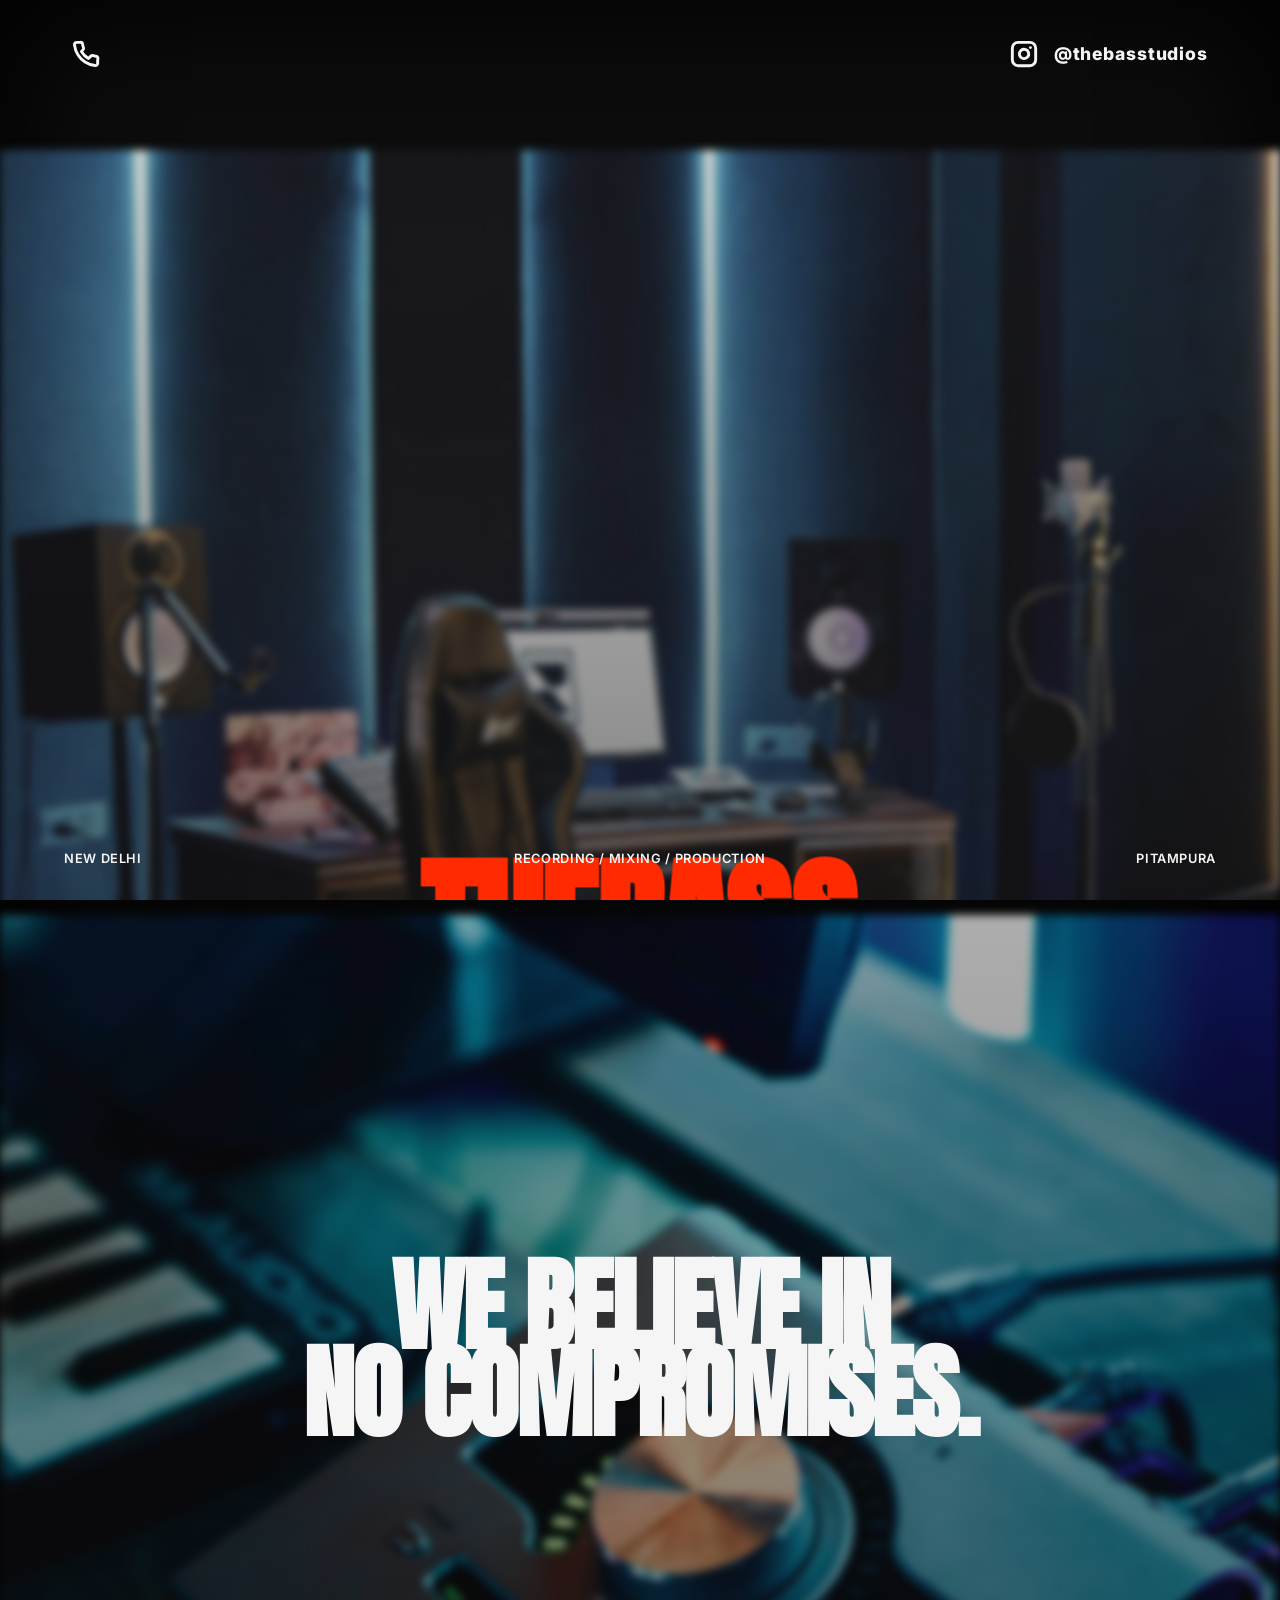
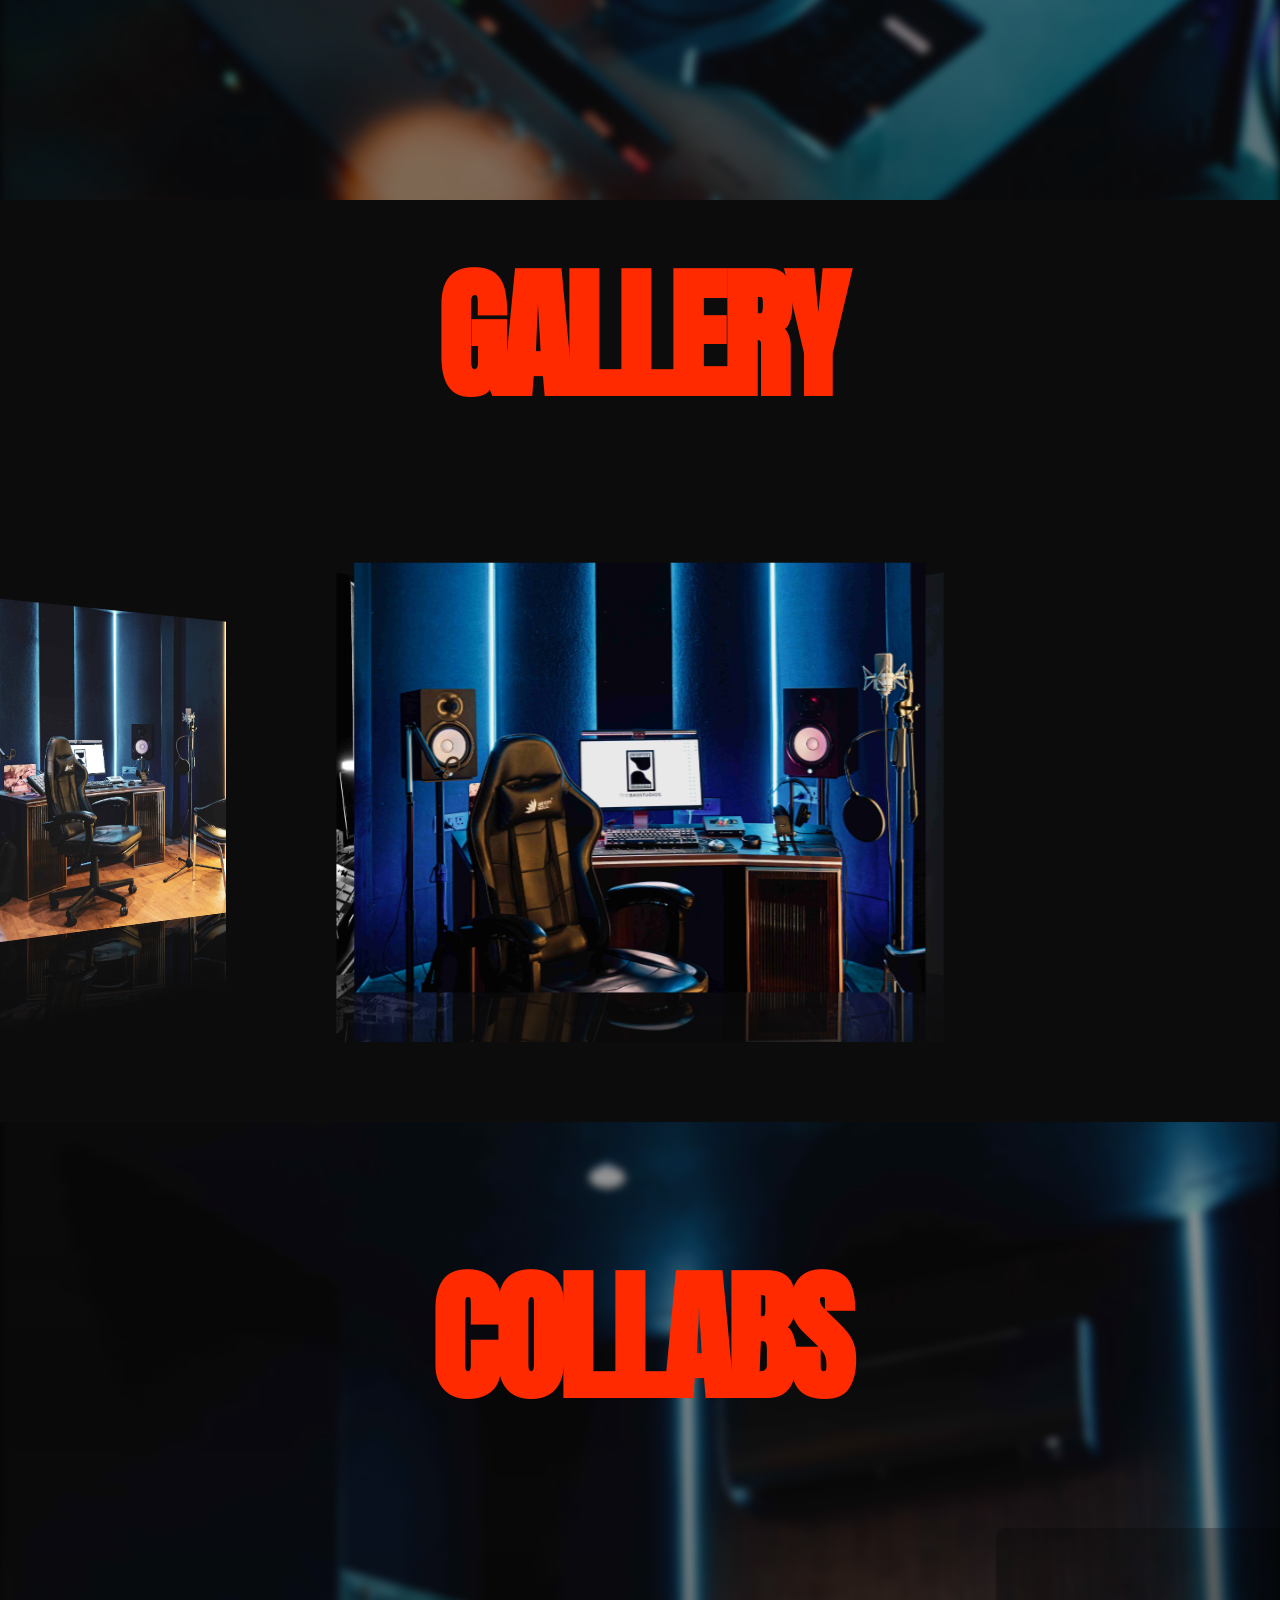
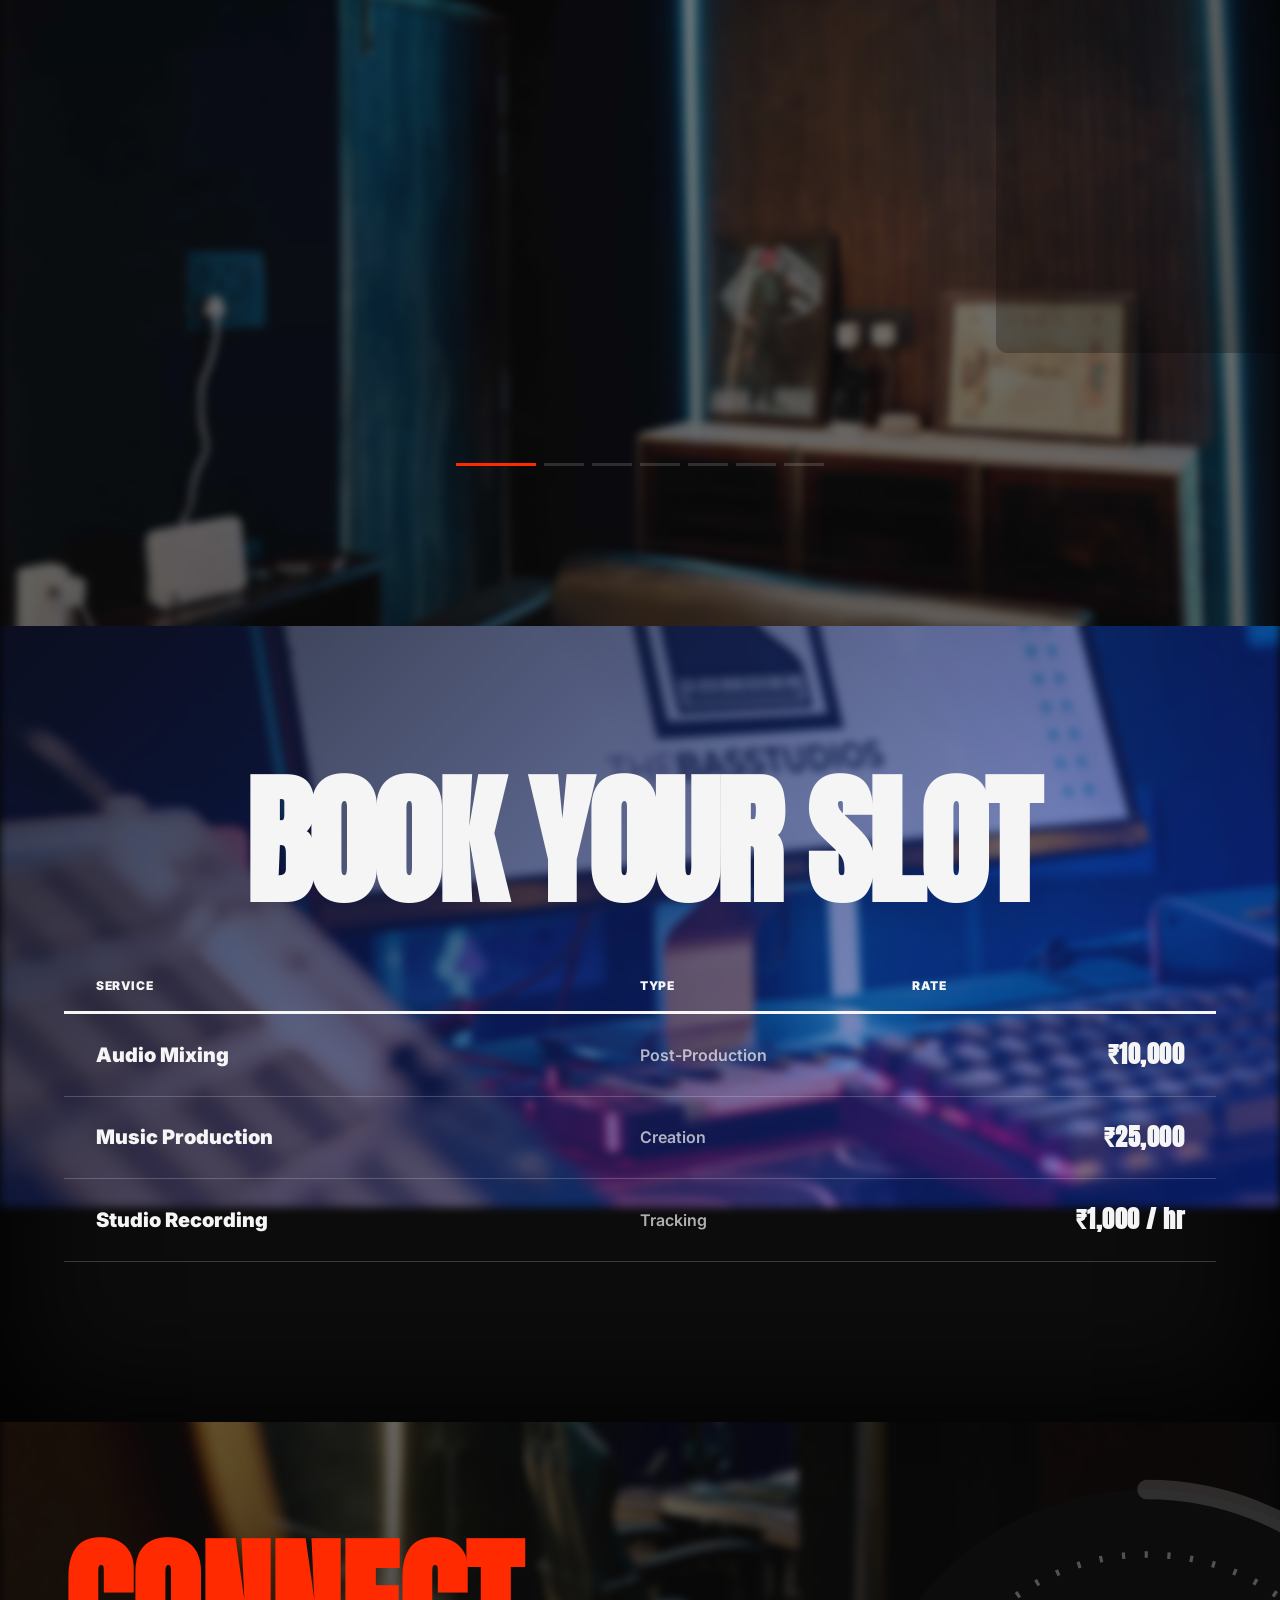
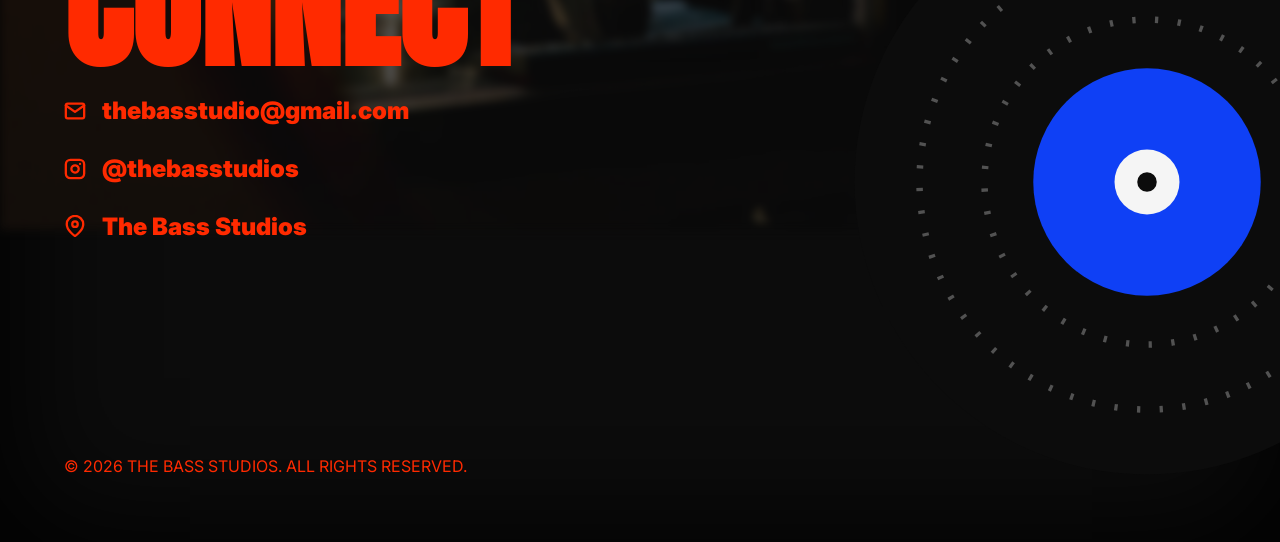
==== index.html @ c8f2fd72 "Optimize cover flow design, adjust opacity, and reduce image count for peak performance" ====
<!DOCTYPE html>
<html lang="en">

<head>
    <meta charset="UTF-8">
    <meta name="viewport" content="width=device-width, initial-scale=1.0">
    <title>The Bass Studios | New Delhi</title>
    <!-- SEO meta -->
    <meta name="description"
        content="The Bass Studios - Premier recording, music production, and audio mixing in Pitampura, New Delhi.">
    <!-- Google Fonts -->
    <link rel="preconnect" href="https://fonts.googleapis.com">
    <link rel="preconnect" href="https://fonts.gstatic.com" crossorigin>
    <link href="https://fonts.googleapis.com/css2?family=Anton&family=Inter:wght@400;600;900&display=swap"
        rel="stylesheet">
    <!-- CSS -->
    <link rel="stylesheet" href="css/style.css">
</head>

<body>


    <main>
        <!-- Hero Section -->
        <section class="sec-hero">
            <header class="hero-nav">
                <a href="tel:+918447307466" class="nav-icon-link phone-link">
                    <svg class="nav-icon" viewBox="0 0 24 24" fill="none" stroke="currentColor" stroke-width="2.5"
                        stroke-linecap="round" stroke-linejoin="round">
                        <path
                            d="M22 16.92v3a2 2 0 0 1-2.18 2 19.79 19.79 0 0 1-8.63-3.07 19.5 19.5 0 0 1-6-6 19.79 19.79 0 0 1-3.07-8.67A2 2 0 0 1 4.11 2h3a2 2 0 0 1 2 1.72 12.84 12.84 0 0 0 .7 2.81 2 2 0 0 1-.45 2.11L8.09 9.91a16 16 0 0 0 6 6l2.11-2.11a2 2 0 0 1 2.11-.45 12.84 12.84 0 0 0 2.81.7A2 2 0 0 1 22 16.92z">
                        </path>
                    </svg>
                    <span class="nav-reveal-text">+91 84473 07466</span>
                </a>

                <a href="https://instagram.com/thebasstudios" target="_blank" rel="noopener"
                    class="nav-icon-link ig-link-top">
                    <svg class="nav-icon" viewBox="0 0 24 24" fill="none" stroke="currentColor" stroke-width="2.5"
                        stroke-linecap="round" stroke-linejoin="round">
                        <rect x="2" y="2" width="20" height="20" rx="5" ry="5"></rect>
                        <path d="M16 11.37A4 4 0 1 1 12.63 8 4 4 0 0 1 16 11.37z"></path>
                        <line x1="17.5" y1="6.5" x2="17.51" y2="6.5"></line>
                    </svg>
                    <span class="nav-reveal-text">@thebasstudios</span>
                </a>
            </header>

            <h1 class="huge-text-wrapper">
                <span class="huge-text red-text huge-word" id="word1">THEBAS<span class="reveal-s">S</span></span><span
                    class="huge-text red-text huge-word" id="word2">STUDIOS</span>
            </h1>
            <div class="hero-bottom-bar">
                <span>NEW DELHI</span>
                <span>RECORDING / MIXING / PRODUCTION</span>
                <span>PITAMPURA</span>
            </div>
        </section>

        <!-- Manifesto Section -->
        <section class="sec-manifesto">
            <h2 class="manifesto-text">we believe in<br>no compromises.</h2>
        </section>

        <!-- Studio Gallery Section -->
        <section class="sec-gallery">
            <h2 class="section-title">GALLERY</h2>
            <div class="gallery-container">
                <div class="gallery-track">
                    <div class="gallery-slide"><img src="images/IMG_8046.jpg" alt="Main Workstation" loading="lazy" decoding="async"></div>
                    <div class="gallery-slide"><img src="images/IMG_7824.jpg" alt="Recording Booth" loading="lazy" decoding="async"></div>
                    <div class="gallery-slide"><img src="images/IMG_7828.jpeg" alt="Control Room" loading="lazy" decoding="async"></div>
                    <div class="gallery-slide"><img src="images/IMG_7835.jpg" alt="Interior Wide" loading="lazy" decoding="async"></div>
                    <div class="gallery-slide"><img src="images/IMG_8043.jpg" alt="Mic Setup" loading="lazy" decoding="async"></div>
                    <div class="gallery-slide"><img src="images/IMG_7823.jpg" alt="Studio Gear" loading="lazy" decoding="async"></div>
                </div>
            </div>
            <div class="gallery-dots"></div>
        </section>

        <!-- Collaborations Section -->
        <section class="sec-past-work">
            <h2 class="section-title">COLLABS</h2>
            <div class="gallery-container">
                <div class="gallery-track">
                    <div class="gallery-slide">
                        <div class="swipe-overlay"></div>
                        <iframe style="border-radius:12px"
                            src="https://open.spotify.com/embed/track/7gzWH9pCZNmxkOEQitXjg9?utm_source=generator"
                            width="100%" height="352" frameBorder="0" allowfullscreen=""
                            allow="autoplay; clipboard-write; encrypted-media; fullscreen; picture-in-picture"
                            loading="lazy"></iframe>
                    </div>
                    <div class="gallery-slide">
                        <div class="swipe-overlay"></div>
                        <iframe style="border-radius:12px"
                            src="https://open.spotify.com/embed/track/25JCMwoKK5klizRmI8Zy0b?utm_source=generator"
                            width="100%" height="352" frameBorder="0" allowfullscreen=""
                            allow="autoplay; clipboard-write; encrypted-media; fullscreen; picture-in-picture"
                            loading="lazy"></iframe>
                    </div>
                    <div class="gallery-slide">
                        <div class="swipe-overlay"></div>
                        <iframe style="border-radius:12px"
                            src="https://open.spotify.com/embed/track/6lRQuO77RH0YAMfyStW8bx?utm_source=generator"
                            width="100%" height="352" frameBorder="0" allowfullscreen=""
                            allow="autoplay; clipboard-write; encrypted-media; fullscreen; picture-in-picture"
                            loading="lazy"></iframe>
                    </div>
                    <div class="gallery-slide">
                        <div class="swipe-overlay"></div>
                        <iframe style="border-radius:12px"
                            src="https://open.spotify.com/embed/track/5BPNw1KtbLTRQTOuwbhBgI?utm_source=generator"
                            width="100%" height="352" frameBorder="0" allowfullscreen=""
                            allow="autoplay; clipboard-write; encrypted-media; fullscreen; picture-in-picture"
                            loading="lazy"></iframe>
                    </div>
                    <div class="gallery-slide">
                        <div class="swipe-overlay"></div>
                        <iframe style="border-radius:12px"
                            src="https://open.spotify.com/embed/track/3A1pJQUt2EoNDBu7o1bHkl?utm_source=generator"
                            width="100%" height="352" frameBorder="0" allowfullscreen=""
                            allow="autoplay; clipboard-write; encrypted-media; fullscreen; picture-in-picture"
                            loading="lazy"></iframe>
                    </div>
                    <div class="gallery-slide">
                        <div class="swipe-overlay"></div>
                        <iframe style="border-radius:12px"
                            src="https://open.spotify.com/embed/track/7ijIj0jqCaXS0Y76cS4hGG?utm_source=generator"
                            width="100%" height="352" frameBorder="0" allowfullscreen=""
                            allow="autoplay; clipboard-write; encrypted-media; fullscreen; picture-in-picture"
                            loading="lazy"></iframe>
                    </div>
                    <div class="gallery-slide">
                        <div class="swipe-overlay"></div>
                        <iframe style="border-radius:12px"
                            src="https://open.spotify.com/embed/track/3fYlMVGktC2ndxQxf476fm?utm_source=generator"
                            width="100%" height="352" frameBorder="0" allowfullscreen=""
                            allow="autoplay; clipboard-write; encrypted-media; fullscreen; picture-in-picture"
                            loading="lazy"></iframe>
                    </div>
                </div>
            </div>
            <div class="gallery-dots"></div>
        </section>

        <!-- Services Section -->
        <section class="sec-services" id="book-slot">
            <div class="services-header">
                <h2>BOOK YOUR SLOT</h2>
            </div>

            <div class="tracklist">
                <div class="tracklist-header">
                    <span>SERVICE</span>
                    <span>TYPE</span>
                    <span>RATE</span>
                </div>

                <div class="track-row">
                    <span class="t-title">Audio Mixing</span>
                    <span class="t-type">Post-Production</span>
                    <span class="t-rate">₹10,000</span>
                </div>

                <div class="track-row">
                    <span class="t-title">Music Production</span>
                    <span class="t-type">Creation</span>
                    <span class="t-rate">₹25,000</span>
                </div>

                <div class="track-row">
                    <span class="t-title">Studio Recording</span>
                    <span class="t-type">Tracking</span>
                    <span class="t-rate">₹1,000 / hr</span>
                </div>
            </div>
        </section>

    </main>

    <!-- Footer -->
    <footer class="sec-footer">
        <div class="footer-top">
            <h2 class="footer-massive">CONNECT</h2>
            <div class="footer-links">
                <a href="mailto:thebasstudio@gmail.com" class="footer-link-item">
                    <svg class="footer-icon" viewBox="0 0 24 24" fill="none" stroke="currentColor" stroke-width="2.5"
                        stroke-linecap="round" stroke-linejoin="round">
                        <path d="M4 4h16c1.1 0 2 .9 2 2v12c0 1.1-.9 2-2 2H4c-1.1 0-2-.9-2-2V6c0-1.1.9-2 2-2z"></path>
                        <polyline points="22,6 12,13 2,6"></polyline>
                    </svg>
                    <span>thebasstudio@gmail.com</span>
                </a>
                <a href="https://instagram.com/thebasstudios" target="_blank" rel="noopener" class="footer-link-item">
                    <svg class="footer-icon" viewBox="0 0 24 24" fill="none" stroke="currentColor" stroke-width="2.5"
                        stroke-linecap="round" stroke-linejoin="round">
                        <rect x="2" y="2" width="20" height="20" rx="5" ry="5"></rect>
                        <path d="M16 11.37A4 4 0 1 1 12.63 8 4 4 0 0 1 16 11.37z"></path>
                        <line x1="17.5" y1="6.5" x2="17.51" y2="6.5"></line>
                    </svg>
                    <span>@thebasstudios</span>
                </a>
                <a href="https://maps.app.goo.gl/TPLMdBVWButx9ivS9" target="_blank" rel="noopener"
                    class="footer-link-item">
                    <svg class="footer-icon" viewBox="0 0 24 24" fill="none" stroke="currentColor" stroke-width="2.5"
                        stroke-linecap="round" stroke-linejoin="round">
                        <path d="M21 10c0 7-9 13-9 13s-9-6-9-13a9 9 0 0 1 18 0z"></path>
                        <circle cx="12" cy="10" r="3"></circle>
                    </svg>
                    <span>The Bass Studios</span>
                </a>
            </div>
        </div>

        <svg class="footer-vinyl" viewBox="0 0 200 200" xmlns="http://www.w3.org/2000/svg">
            <circle cx="100" cy="100" r="90" fill="var(--c-black)" />
            <circle cx="100" cy="100" r="70" fill="none" stroke="var(--c-white)" stroke-dasharray="1 6" stroke-width="2"
                opacity="0.3" />
            <circle cx="100" cy="100" r="50" fill="none" stroke="var(--c-white)" stroke-dasharray="1 6" stroke-width="2"
                opacity="0.3" />
            <circle cx="100" cy="100" r="35" fill="var(--c-blue)" />
            <circle cx="100" cy="100" r="10" fill="var(--c-white)" />
            <circle cx="100" cy="100" r="3" fill="var(--c-black)" />
            <path d="M 100 10 A 90 90 0 0 1 190 100" fill="none" stroke="var(--c-white)" stroke-width="6"
                stroke-linecap="round" opacity="0.15" />
        </svg>

        <div class="footer-bottom">
            <span>&copy; 2026 THE BASS STUDIOS. ALL RIGHTS RESERVED.</span>
        </div>
    </footer>

    <script src="js/app.js" defer></script>
</body>

</html>
---- css/style.css ----
/* Base Variables */
:root {
    --c-blue: #0f40f5;
    /* Deep, almost electric blue like image 2 */
    --c-red: #ff2a00;
    /* Vibrant primary red */
    --c-black: #0c0c0c;
    /* Deep black for text/background */
    --c-white: #f5f5f5;
    /* Off-white for less harsh strain */

    --f-display: 'Anton', sans-serif;
    --f-sans: 'Inter', sans-serif;
}

* {
    box-sizing: border-box;
    margin: 0;
    padding: 0;
}

html {
    scroll-behavior: smooth;
}

body {
    font-family: var(--f-sans);
    background-color: var(--c-white);
    color: var(--c-black);
    overflow-x: hidden;
    line-height: 1.4;
    -webkit-font-smoothing: antialiased;
}

/* Global Inset Shadow to hide blurred background edges */
.sec-hero,
.sec-manifesto,
.sec-services,
.sec-past-work,
.sec-footer {
    box-shadow: inset 0 0 120px 20px rgba(0, 0, 0, 0.9);
}


/* ---------------------------------
   SECTION: HERO
   --------------------------------- */
.sec-hero {
    height: 100vh;
    background-color: var(--c-black);
    position: relative;
    display: flex;
    flex-direction: column;
    justify-content: center;
    align-items: center;
    overflow: hidden;
}

.sec-hero::before {
    content: '';
    position: absolute;
    top: 0;
    left: 0;
    width: 100%;
    height: 130%;
    /* Extra height for scroll room */
    background-image: linear-gradient(rgba(12, 12, 12, 0.2), rgba(12, 12, 12, 0.7)), url('../images/IMG_8046.jpg');
    background-size: cover;
    background-position: center;
    transform: translateY(var(--parallax-y, 0)) translateZ(0);
    will-change: transform;
    backface-visibility: hidden;
    filter: blur(4px);
    z-index: 1;
}

.sec-hero>* {
    z-index: 5;
    /* Ensures all children sit above the forced background */
    position: relative;
}

/* ---------------------------------
   NAVIGATION HEADER
   --------------------------------- */
.hero-nav {
    position: absolute;
    top: 0;
    left: 0;
    width: 100%;
    padding: 2rem 4rem;
    display: flex;
    justify-content: space-between;
    align-items: center;
    z-index: 10;
}

.nav-icon-link {
    display: flex;
    align-items: center;
    color: var(--c-white);
    text-decoration: none;
    font-family: var(--f-sans);
    font-weight: 800;
    font-size: 1.1rem;
    padding: 0.5rem;
    transition: all 0.3s ease;
}

.nav-icon {
    width: 28px;
    height: 28px;
    flex-shrink: 0;
}

.nav-reveal-text {
    max-width: 0;
    opacity: 0;
    overflow: hidden;
    white-space: nowrap;
    transition: all 0.4s cubic-bezier(0.16, 1, 0.3, 1);
    letter-spacing: 0.05em;
}

.nav-icon-link:hover .nav-reveal-text,
.ig-link-top .nav-reveal-text {
    max-width: 300px;
    opacity: 1;
    margin-left: 1rem;
}

.nav-icon-link:hover {
    color: var(--c-red);
}

.phone-link:hover .nav-icon {
    transform: rotate(15deg) scale(1.1);
}

.ig-link-top:hover .nav-icon {
    transform: scale(1.1);
}

.huge-text {
    font-family: var(--f-display);
    font-size: clamp(6rem, 11vw, 18rem);
    line-height: 1.1;
    text-transform: uppercase;
    text-align: center;
    letter-spacing: -0.02em;
    z-index: 2;
    mix-blend-mode: hard-light;
    padding: 0.1em 0;
    white-space: nowrap;
}

.huge-text-wrapper {
    position: relative;
    width: 100vw;
    height: 1em;
    /* anchor block height */
    z-index: 2;
}

.huge-word {
    position: absolute;
    top: 50%;
    left: 50%;
    margin: 0;
    white-space: nowrap;
    will-change: transform;
}

.reveal-s {
    display: inline-block;
    width: calc(var(--p, 0) * 0.55em);
    opacity: var(--p, 0);
    overflow: hidden;
    vertical-align: bottom;
    margin-left: -0.025em;
}

#word1 {
    transform: translate(calc(-100% + var(--p, 0) * 50%),
            calc(-50% + var(--p, 0) * -35%));
}

#word2 {
    transform: translate(calc(0% + var(--p, 0) * -50%),
            calc(-50% + var(--p, 0) * 25%));
    color: color-mix(in srgb, var(--c-white) calc(var(--color-p, 0) * 100%), var(--c-red));
}

.red-text {
    color: var(--c-red);
}

.hero-bottom-bar {
    position: absolute;
    bottom: 2rem;
    left: 0;
    width: 100%;
    display: grid;
    grid-template-columns: 1fr auto 1fr;
    align-items: center;
    padding: 0 4rem;
    font-size: 0.8rem;
    font-weight: 600;
    text-transform: uppercase;
    color: var(--c-white);
    letter-spacing: 0.05em;
    z-index: 2;
}

.hero-bottom-bar span:last-child {
    text-align: right;
}

/* ---------------------------------
   SECTION: MANIFESTO
   --------------------------------- */
.sec-manifesto {
    background-color: var(--c-black);
    color: var(--c-white);
    min-height: 100vh;
    display: flex;
    justify-content: center;
    align-items: center;
    padding: 6rem 4rem;
    overflow: hidden;
    position: relative;
}

.sec-manifesto::before {
    content: '';
    position: absolute;
    top: -15%;
    left: 0;
    width: 100%;
    height: 130%;
    background-image: linear-gradient(rgba(12, 12, 12, 0.3), rgba(12, 12, 12, 0.6)), url('../images/IMG_7827.jpeg');
    background-size: cover;
    background-position: center;
    transform: translateY(var(--parallax-y, 0)) translateZ(0);
    will-change: transform;
    backface-visibility: hidden;
    filter: blur(4px);
    z-index: 1;
}

.sec-manifesto>* {
    position: relative;
    z-index: 2;
}

.manifesto-text {
    font-family: var(--f-display);
    font-size: clamp(4rem, 8vw, 10rem);
    text-transform: uppercase;
    text-align: center;
    line-height: 0.85;
    letter-spacing: -0.02em;
    /* Opacity and Transform managed by JS */
    opacity: 0;
}

/* ---------------------------------
   REUSABLE: SECTION TITLE
   --------------------------------- */
.section-title {
    font-family: var(--f-display);
    font-size: clamp(4rem, 10vw, 12rem);
    text-transform: uppercase;
    text-align: center;
    line-height: 0.8;
    margin-bottom: 4rem;
    letter-spacing: -0.03em;
    color: var(--c-red);
}

/* ---------------------------------
   SECTION: STUDIO GALLERY (CENTER FOCUS)
   --------------------------------- */
.sec-gallery {
    background: var(--c-black);
    padding: 5rem 0;
    overflow: hidden;
    position: relative;
}

.sec-gallery .section-title {
    font-size: clamp(6rem, 11vw, 18rem);
    color: var(--c-red);
    text-align: center;
}

/* COVER FLOW GALLERY ANIMATION SYSTEM (.sec-gallery only) */
.sec-gallery .gallery-container {
    perspective: 1200px;
    max-width: 100vw;
    height: 65vh;
    min-height: 400px;
    display: flex;
    justify-content: center;
    align-items: center;
    transform-style: preserve-3d;
    overflow: hidden;
}
.sec-gallery .gallery-track {
    position: relative;
    width: 100%;
    height: 100%;
    transform-style: preserve-3d;
    display: flex;
    justify-content: center;
    align-items: center;
    transform: none !important; /* Overrides inline JS from base slider */
}
.sec-gallery .gallery-slide {
    position: absolute;
    width: 45vw;
    max-width: 500px;
    height: 60%;
    margin: 0;
    transition: transform 0.6s cubic-bezier(0.2, 0.8, 0.2, 1), opacity 0.6s ease;
    will-change: transform, opacity;
    cursor: pointer;
    border-radius: 12px;
    flex: none; /* remove flex from previous slider */
}
@media (min-width: 1024px) {
    .sec-gallery .gallery-slide {
        /* Desktop only reflection for peak mobile GPU performance */
        -webkit-box-reflect: below 10px linear-gradient(to bottom, rgba(0,0,0,0) 60%, rgba(0,0,0,0.5) 100%);
    }
}
.sec-gallery .gallery-slide img {
    width: 100%;
    height: 100%;
    object-fit: contain;
    border-radius: 12px;
}
.sec-gallery .gallery-slide::after {
    display: none !important;
}
.sec-gallery .gallery-dots,
.sec-gallery .swipe-overlay {
    display: none !important;
}

/* ---------------------------------
   SECTION: COLLABS (YOUTUBE GRID)
   --------------------------------- */
.sec-past-work {
    position: relative;
    padding: 10rem 0;
    background-color: var(--c-black);
    overflow: hidden;
}

.sec-past-work::before {
    content: '';
    position: absolute;
    top: -15%;
    left: 0;
    width: 100%;
    height: 130%;
    background-image: linear-gradient(rgba(12, 12, 12, 0.4), rgba(12, 12, 12, 0.7)), url('../images/IMG_7837.jpeg');
    background-size: cover;
    background-position: center;
    transform: translateY(var(--parallax-y, 0)) translateZ(0);
    will-change: transform;
    backface-visibility: hidden;
    filter: blur(4px);
    z-index: 1;
}

.sec-past-work>* {
    position: relative;
    z-index: 2;
}

.sec-past-work .section-title {
    font-size: clamp(6rem, 11vw, 18rem);
    color: var(--c-red);
}

.video-grid {
    display: grid;
    grid-template-columns: repeat(auto-fit, minmax(400px, 1fr));
    gap: 4rem;
    width: 100%;
    max-width: 1300px;
    padding: 2rem 4rem;
    margin: 0 auto 6rem auto;
}

.video-item {
    position: relative;
    width: 100%;
    aspect-ratio: 16 / 9;
    background: var(--c-black);
}

.video-item iframe {
    width: 100%;
    height: 100%;
    border: none;
}

.gallery-container {
    position: relative;
    width: 100%;
    max-width: 1800px;
    margin: 0 auto;
    perspective: 1000px;
}

.gallery-track {
    display: flex;
    transition: transform 0.8s cubic-bezier(0.16, 1, 0.3, 1);
    will-change: transform;
    padding: 2rem 0;
}

.gallery-slide {
    flex: 0 0 60%;
    margin: 0 1%;
    opacity: 0.5;
    transform: scale(0.85);
    transition: transform 0.8s cubic-bezier(0.16, 1, 0.3, 1), opacity 0.8s ease;
    will-change: transform, opacity;
    position: relative;
    border-radius: 12px;
}

.gallery-slide::after {
    content: '';
    position: absolute;
    inset: 0;
    background: rgba(0, 0, 0, 0.5);
    transition: opacity 0.8s ease;
    pointer-events: none;
    border-radius: 12px;
    will-change: opacity;
}

.sec-past-work .gallery-slide {
    flex: 0 0 45%;
}

.gallery-slide.active {
    opacity: 1;
    transform: scale(1.08);
    z-index: 2;
}

.gallery-slide.active::after {
    opacity: 0;
}

.swipe-overlay {
    display: none;
}

.gallery-slide img,
.gallery-slide iframe {
    width: 100%;
    height: 55vh;
    min-height: 400px;
    object-fit: contain;
    transition: filter 0.8s ease;
    border: none;
}

.gallery-dots {
    display: flex;
    justify-content: center;
    gap: 0.5rem;
    margin-top: 2.5rem;
    padding: 0 2rem;
    width: 100%;
    box-sizing: border-box;
}

.sec-past-work .gallery-dots {
    display: flex;
}

.g-dot {
    flex: 1;
    max-width: 40px;
    height: 3px;
    background: rgba(255, 255, 255, 0.15);
    cursor: pointer;
    transition: all 0.4s ease;
}

.g-dot.active {
    background: var(--c-red);
    flex: 2;
    max-width: 80px;
}

@media (max-width: 1024px) {
    .gallery-slide {
        flex: 0 0 85%;
        margin: 0 1%;
    }

    .gallery-slide img {
        height: 45vh;
    }
}



/* ---------------------------------
   SECTION: SERVICES (BOOK SLOT)
   --------------------------------- */

.sec-services {
    background-color: var(--c-black);
    padding: 10rem 4rem;
    position: relative;
    overflow: hidden;
}

.sec-services::before {
    content: '';
    position: absolute;
    top: -15%;
    left: 0;
    width: 100%;
    height: 130%;
    background-image: linear-gradient(135deg, rgba(12, 12, 12, 0.95) 0%, rgba(15, 64, 245, 0.4) 100%), url('../images/IMG_7833.jpeg');
    background-size: cover;
    background-position: center;
    transform: translateY(var(--parallax-y, 0)) translateZ(0);
    will-change: transform;
    backface-visibility: hidden;
    filter: blur(4px);
    z-index: 1;
}

.sec-services>* {
    position: relative;
    z-index: 2;
    color: var(--c-white);
}

.services-header h2 {
    font-family: var(--f-display);
    font-size: clamp(6rem, 11vw, 18rem);
    text-transform: uppercase;
    text-align: center;
    line-height: 0.8;
    margin-bottom: 4rem;
    letter-spacing: -0.03em;
    color: var(--c-white);
}

.tracklist {
    max-width: 1200px;
    margin: 0 auto;
    font-size: 1rem;
    font-weight: 600;
}

.tracklist-header {
    display: grid;
    grid-template-columns: 2fr 1fr 1fr;
    padding: 1rem 2rem;
    border-bottom: 3px solid var(--c-white);
    text-transform: uppercase;
    font-size: 0.75rem;
    letter-spacing: 0.05em;
    font-weight: 900;
}

.track-row {
    display: grid;
    grid-template-columns: 2fr 1fr 1fr;
    padding: 1.5rem 2rem;
    border-bottom: 1px solid rgba(255, 255, 255, 0.2);
    align-items: center;
    transition: background-color 0.3s;
}

.track-row:hover {
    background-color: var(--c-white);
    color: var(--c-black);
    cursor: crosshair;
}

.t-title {
    font-weight: 900;
    font-size: 1.25rem;
}

.t-type {
    opacity: 0.7;
}

.t-rate {
    text-align: right;
    font-family: var(--f-display);
    font-size: 1.5rem;
    letter-spacing: 0.02em;
}

/* ---------------------------------
   SECTION: FOOTER
   --------------------------------- */
.sec-footer {
    background-color: var(--c-black);
    color: var(--c-red);
    padding: 8rem 4rem 4rem 4rem;
    display: flex;
    flex-direction: column;
    justify-content: space-between;
    min-height: 80vh;
    position: relative;
    overflow: hidden;
}

.sec-footer::before {
    content: '';
    position: absolute;
    top: -15%;
    left: 0;
    width: 100%;
    height: 130%;
    background-image: linear-gradient(rgba(12, 12, 12, 0.4), rgba(12, 12, 12, 0.8)), url('../images/IMG_7838.jpeg');
    background-size: cover;
    background-position: center;
    transform: translateY(var(--parallax-y, 0)) translateZ(0);
    will-change: transform;
    backface-visibility: hidden;
    filter: blur(4px);
    z-index: 1;
}

.sec-footer>* {
    position: relative;
    z-index: 2;
}

.footer-vinyl {
    position: absolute;
    right: -15vw;
    top: 50%;
    transform: translateY(-50%);
    width: 65vw;
    max-width: 650px;
    min-width: 350px;
    animation: vinyl-spin 12s linear infinite;
    pointer-events: none;
    z-index: 1;
}

@keyframes vinyl-spin {
    from {
        transform: translateY(-50%) rotate(0deg);
    }

    to {
        transform: translateY(-50%) rotate(360deg);
    }
}

.footer-top {
    display: flex;
    flex-direction: column;
    position: relative;
    z-index: 2;
}

.footer-massive {
    font-family: var(--f-display);
    font-size: clamp(6rem, 11vw, 18rem);
    line-height: 0.8;
    text-transform: uppercase;
    margin-bottom: 2rem;
}

.footer-links {
    display: flex;
    flex-direction: column;
    gap: 1.5rem;
}

.footer-link-item {
    display: flex;
    align-items: center;
    gap: 1rem;
    color: var(--c-red);
    text-decoration: none;
    font-family: var(--f-sans);
    font-weight: 900;
    font-size: clamp(1.1rem, 2.2vw, 1.5rem);
    transition: all 0.3s ease;
}

.footer-icon {
    width: 22px;
    height: 22px;
    flex-shrink: 0;
}

.footer-link-item:hover {
    color: var(--c-white);
    transform: translateX(10px);
}

.footer-bottom {
    margin-top: 4rem;
    display: flex;
    justify-content: space-between;
    align-items: flex-end;
    position: relative;
    z-index: 2;
}




/* RESPONSIVE & MOBILE OPTIMIZATIONS */
@media (max-width: 1024px) {

    .sec-hero,
    .sec-manifesto,
    .sec-past-work,
    .sec-services,
    .sec-footer {
        padding: 4rem 2rem;
    }

    .nav-icon-link {
        padding: 0.8rem;
        /* Increase touch target */
    }

    .section-title,
    .sec-gallery .section-title,
    .sec-past-work .section-title,
    .services-header h2,
    .footer-massive {
        font-size: clamp(3rem, 12vw, 8rem);
    }

    .manifesto-text {
        font-size: clamp(3rem, 10vw, 7rem);
        opacity: 1 !important;
        transform: none !important;
    }

    /* Disable heavy parallax on mobile via CSS as fallback */
    .sec-hero::before,
    .sec-manifesto::before,
    .sec-gallery::before,
    .sec-past-work::before,
    .sec-services::before,
    .sec-footer::before {
        transform: none !important;
        background-attachment: scroll;
        height: 100% !important;
        top: 0 !important;
    }

    .sec-gallery,
    .sec-past-work {
        padding: 4rem 0;
    }

    .gallery-slide,
    .sec-past-work .gallery-slide {
        flex: 0 0 90vw;
        margin: 0 5vw;
        opacity: 0;
    }

    .gallery-slide.active,
    .sec-past-work .gallery-slide.active {
        opacity: 1;
        transform: scale(1);
    }

    .swipe-overlay {
        display: block;
        position: absolute;
        top: 0;
        left: 0;
        width: 100%;
        height: 70%;
        z-index: 10;
        background: transparent;
    }

    .gallery-slide img {
        height: 45vh;
    }

    .gallery-slide iframe {
        height: 352px;
    }

    .sec-services,
    .sec-footer {
        padding: 4rem 2rem;
    }
}

@media (max-width: 768px) {
    .huge-text {
        font-size: clamp(3rem, 16vw, 6.5rem) !important;
    }

    .hero-bottom-bar {
        padding: 0 1.5rem;
        bottom: 1.5rem;
        display: flex;
        flex-direction: column;
        align-items: center;
        text-align: center;
        gap: 0.8rem;
        font-size: 0.65rem;
    }

    .hero-nav {
        padding: 1rem !important;
    }

    .nav-icon {
        width: 24px;
        height: 24px;
    }

    .nav-reveal-text {
        display: none;
        /* Hide reveal text on small mobile to save space */
    }

    .video-grid {
        grid-template-columns: 1fr;
        padding: 0 1rem;
        gap: 2rem;
    }

    .sec-hero,
    .sec-manifesto,
    .sec-services,
    .sec-past-work,
    .sec-footer {
        box-shadow: none !important;
    }

    .tracklist-header {
        display: none;
    }

    .track-row {
        grid-template-columns: 1fr;
        padding: 1.5rem 1rem;
    }

    .footer-top {
        gap: 1.5rem;
    }

    .footer-link-item {
        font-size: 1.1rem;
        word-break: break-all;
    }

    .footer-vinyl {
        right: -30vw;
        width: 80vw;
        opacity: 0.4;
    }

    /* Mobile adjustments for the cover flow gallery */
    .sec-gallery .gallery-container {
        height: 50vh;
    }
    .sec-gallery .gallery-slide {
        width: 65vw;
        height: 55%;
    }
}

/* REDUCED MOTION */
@media (prefers-reduced-motion: reduce) {
    * {
        animation-duration: 0.01ms !important;
        animation-iteration-count: 1 !important;
        transition-duration: 0.01ms !important;
        scroll-behavior: auto !important;
    }
}
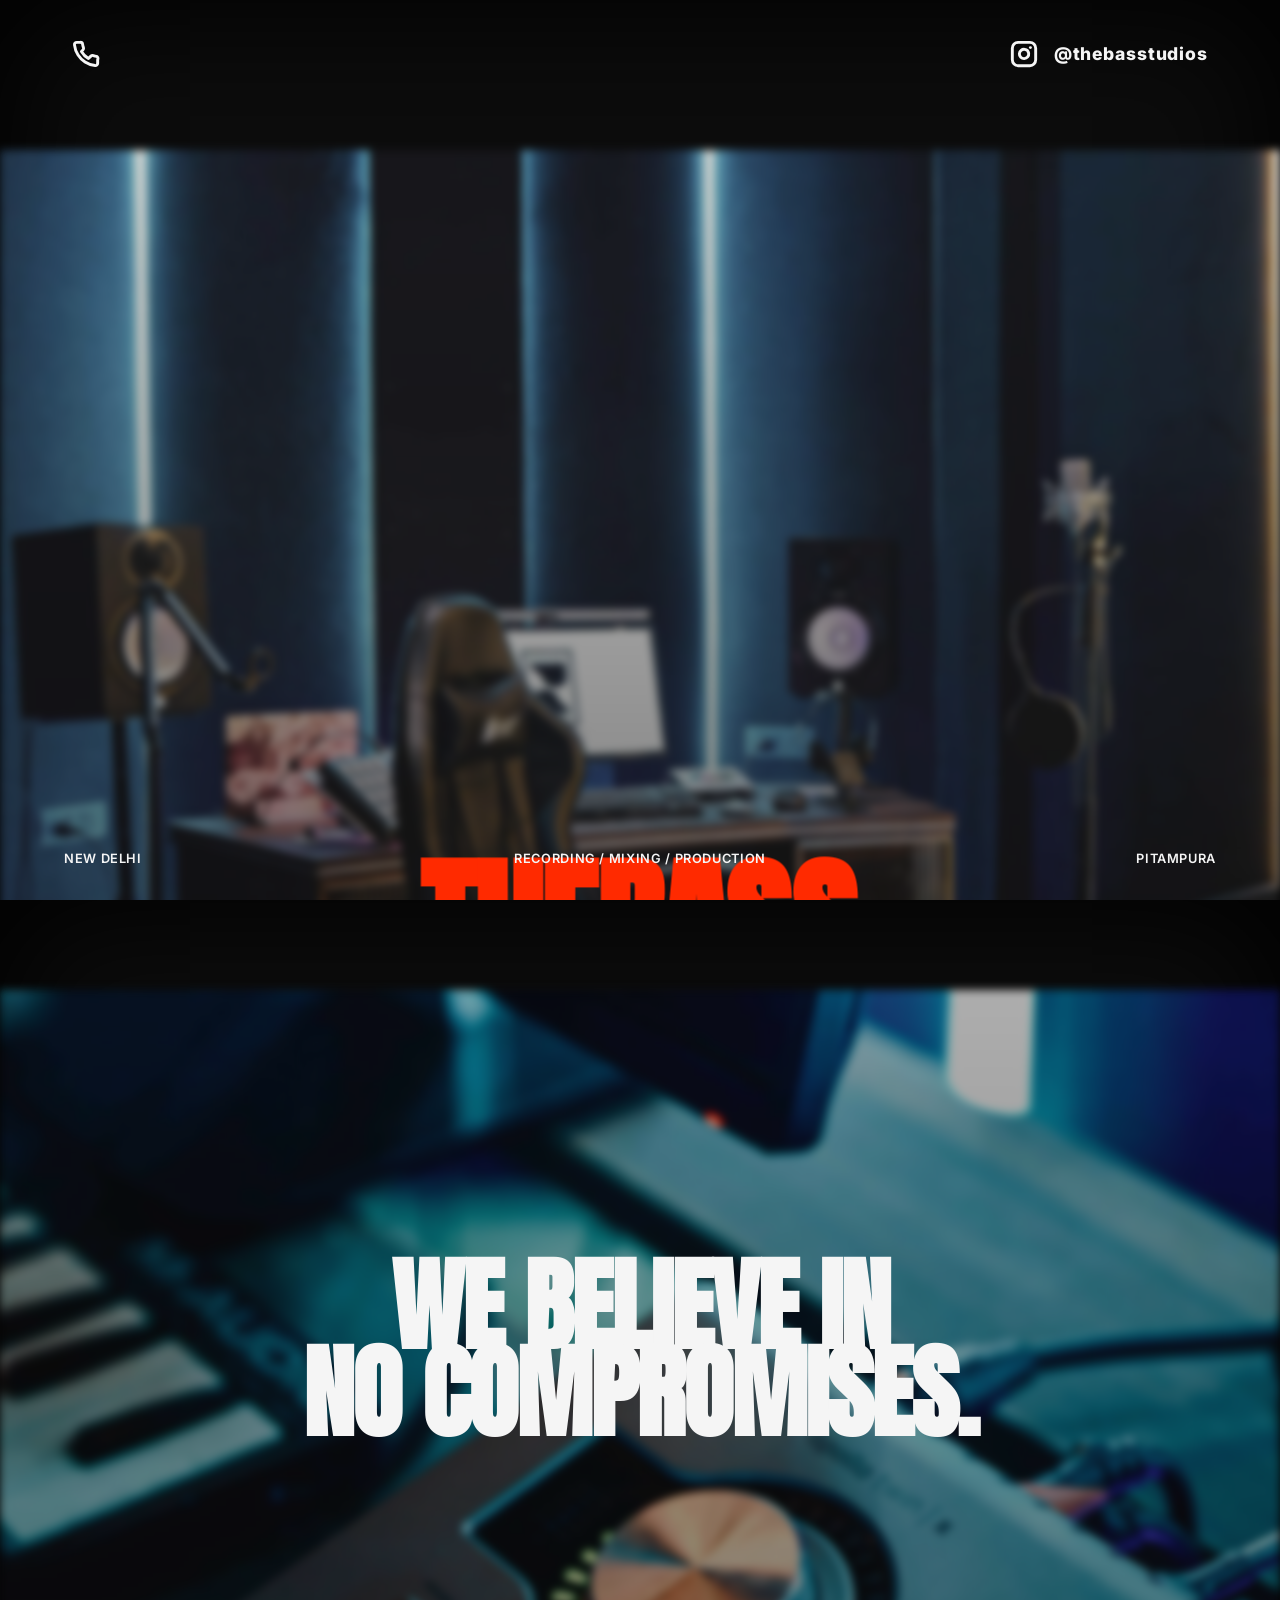
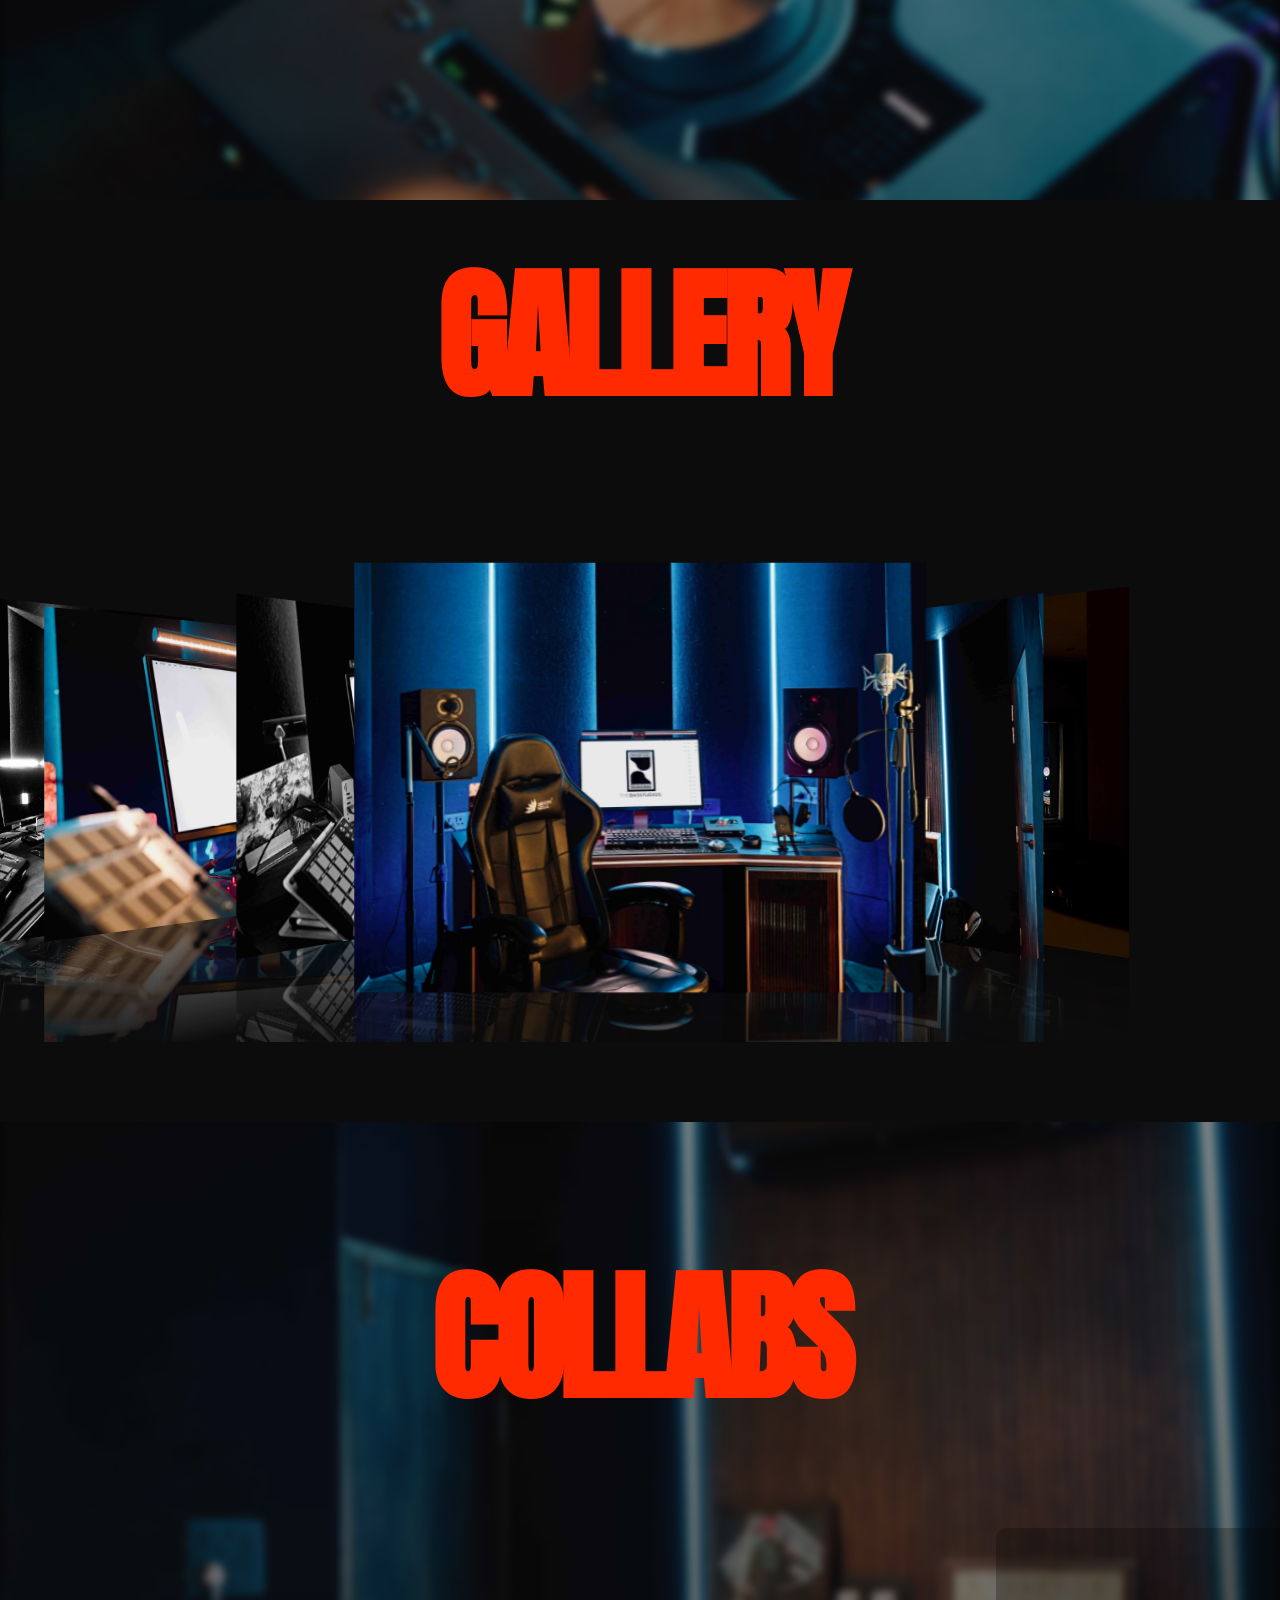
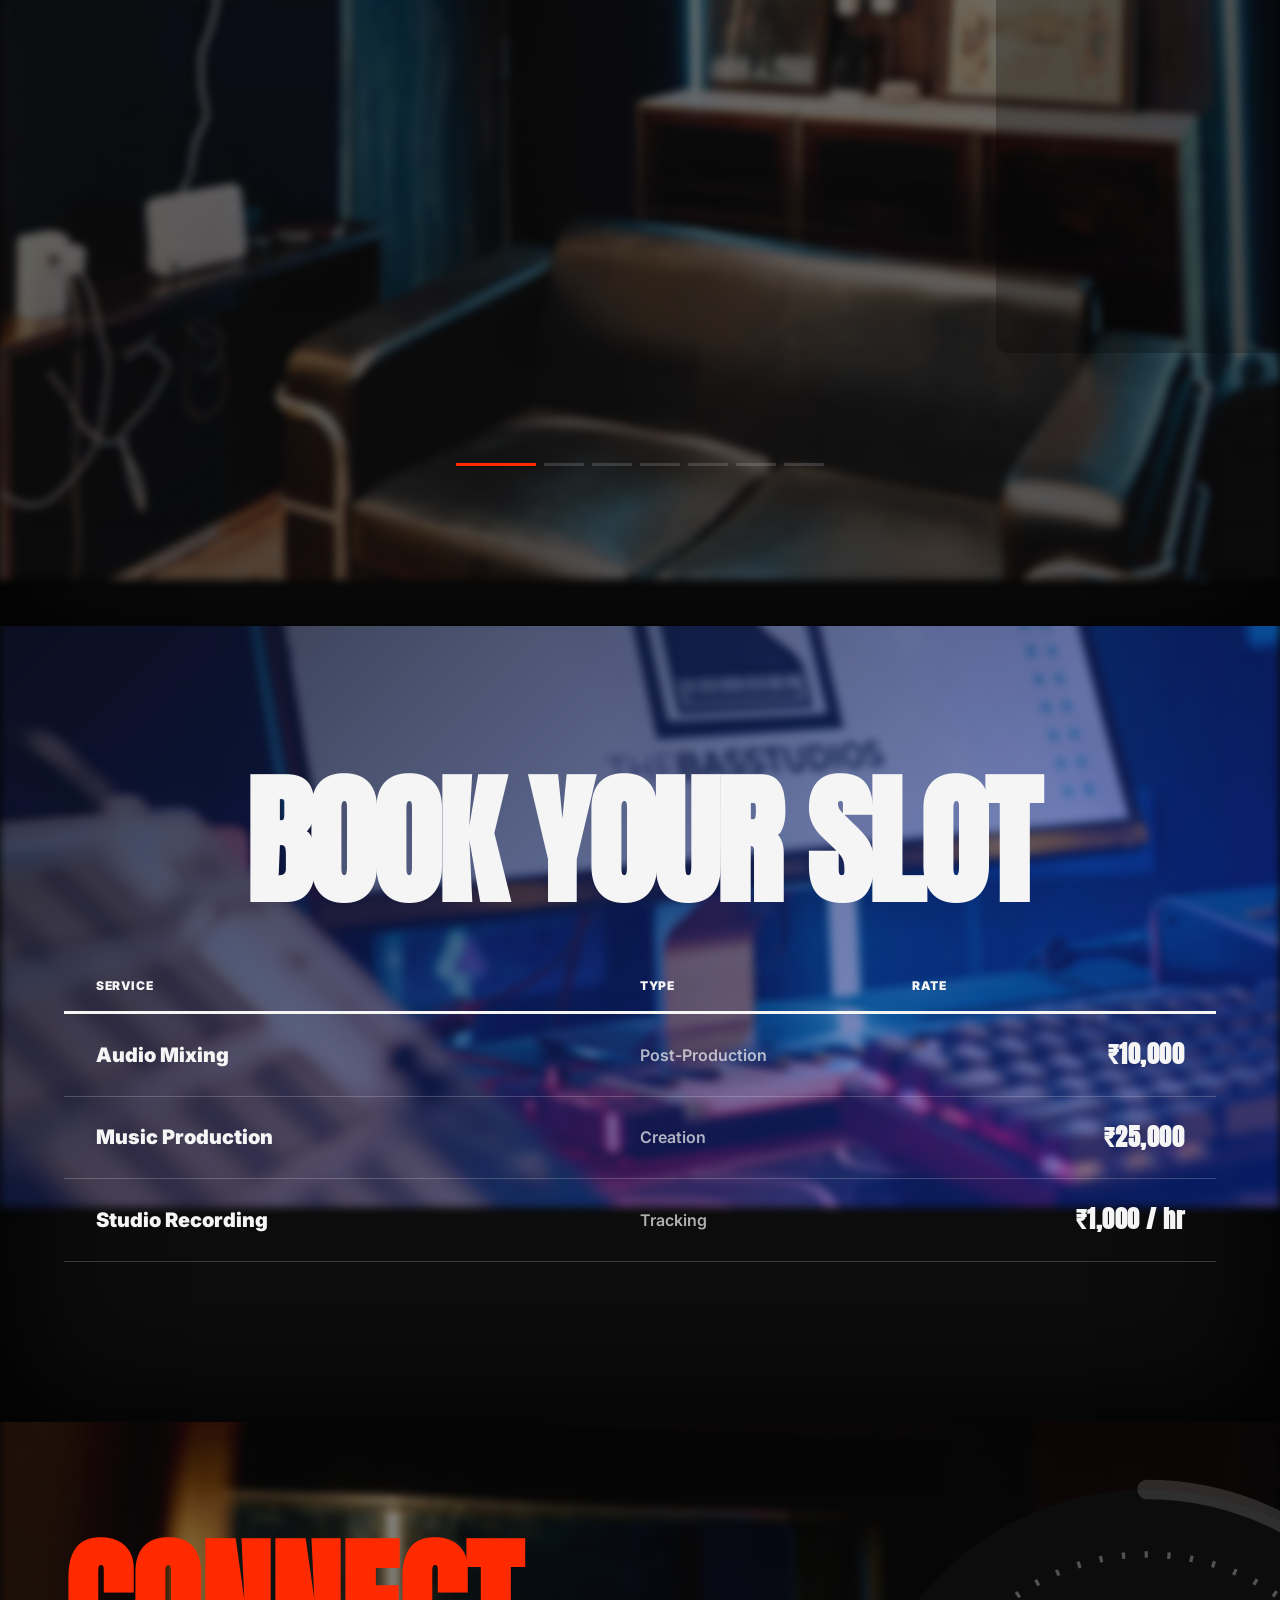
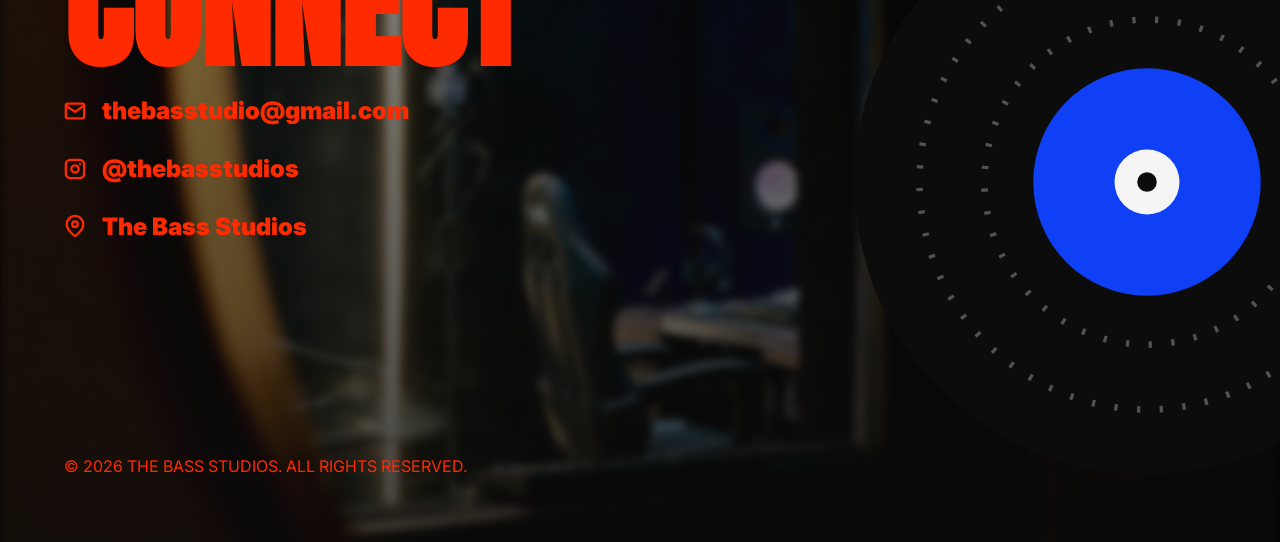
==== commit 6b971d9e: "Restore all 12 images to cover flow gallery" ====
--- a/index.html
+++ b/index.html
@@ -67,12 +67,18 @@
             <h2 class="section-title">GALLERY</h2>
             <div class="gallery-container">
                 <div class="gallery-track">
+                    <div class="gallery-slide"><img src="images/IMG_7823.jpg" alt="Studio Gear" loading="lazy" decoding="async"></div>
+                    <div class="gallery-slide"><img src="images/IMG_7824.jpg" alt="Recording Booth" loading="lazy" decoding="async"></div>
+                    <div class="gallery-slide"><img src="images/IMG_7827.jpeg" alt="Monitor Detail" loading="lazy" decoding="async"></div>
+                    <div class="gallery-slide"><img src="images/IMG_7828.jpeg" alt="Control Room" loading="lazy" decoding="async"></div>
+                    <div class="gallery-slide"><img src="images/IMG_7833.jpeg" alt="Rack Gear" loading="lazy" decoding="async"></div>
+                    <div class="gallery-slide"><img src="images/IMG_7834.jpeg" alt="Screen Setup" loading="lazy" decoding="async"></div>
+                    <div class="gallery-slide"><img src="images/IMG_7835.jpg" alt="Interior Wide" loading="lazy" decoding="async"></div>
+                    <div class="gallery-slide"><img src="images/IMG_7837.jpeg" alt="Lounge Area" loading="lazy" decoding="async"></div>
+                    <div class="gallery-slide"><img src="images/IMG_7838.jpeg" alt="Detail Shot" loading="lazy" decoding="async"></div>
+                    <div class="gallery-slide"><img src="images/IMG_8042.jpg" alt="Hardware Interface" loading="lazy" decoding="async"></div>
+                    <div class="gallery-slide"><img src="images/IMG_8043.jpg" alt="Mic Setup" loading="lazy" decoding="async"></div>
                     <div class="gallery-slide"><img src="images/IMG_8046.jpg" alt="Main Workstation" loading="lazy" decoding="async"></div>
-                    <div class="gallery-slide"><img src="images/IMG_7824.jpg" alt="Recording Booth" loading="lazy" decoding="async"></div>
-                    <div class="gallery-slide"><img src="images/IMG_7828.jpeg" alt="Control Room" loading="lazy" decoding="async"></div>
-                    <div class="gallery-slide"><img src="images/IMG_7835.jpg" alt="Interior Wide" loading="lazy" decoding="async"></div>
-                    <div class="gallery-slide"><img src="images/IMG_8043.jpg" alt="Mic Setup" loading="lazy" decoding="async"></div>
-                    <div class="gallery-slide"><img src="images/IMG_7823.jpg" alt="Studio Gear" loading="lazy" decoding="async"></div>
                 </div>
             </div>
             <div class="gallery-dots"></div>
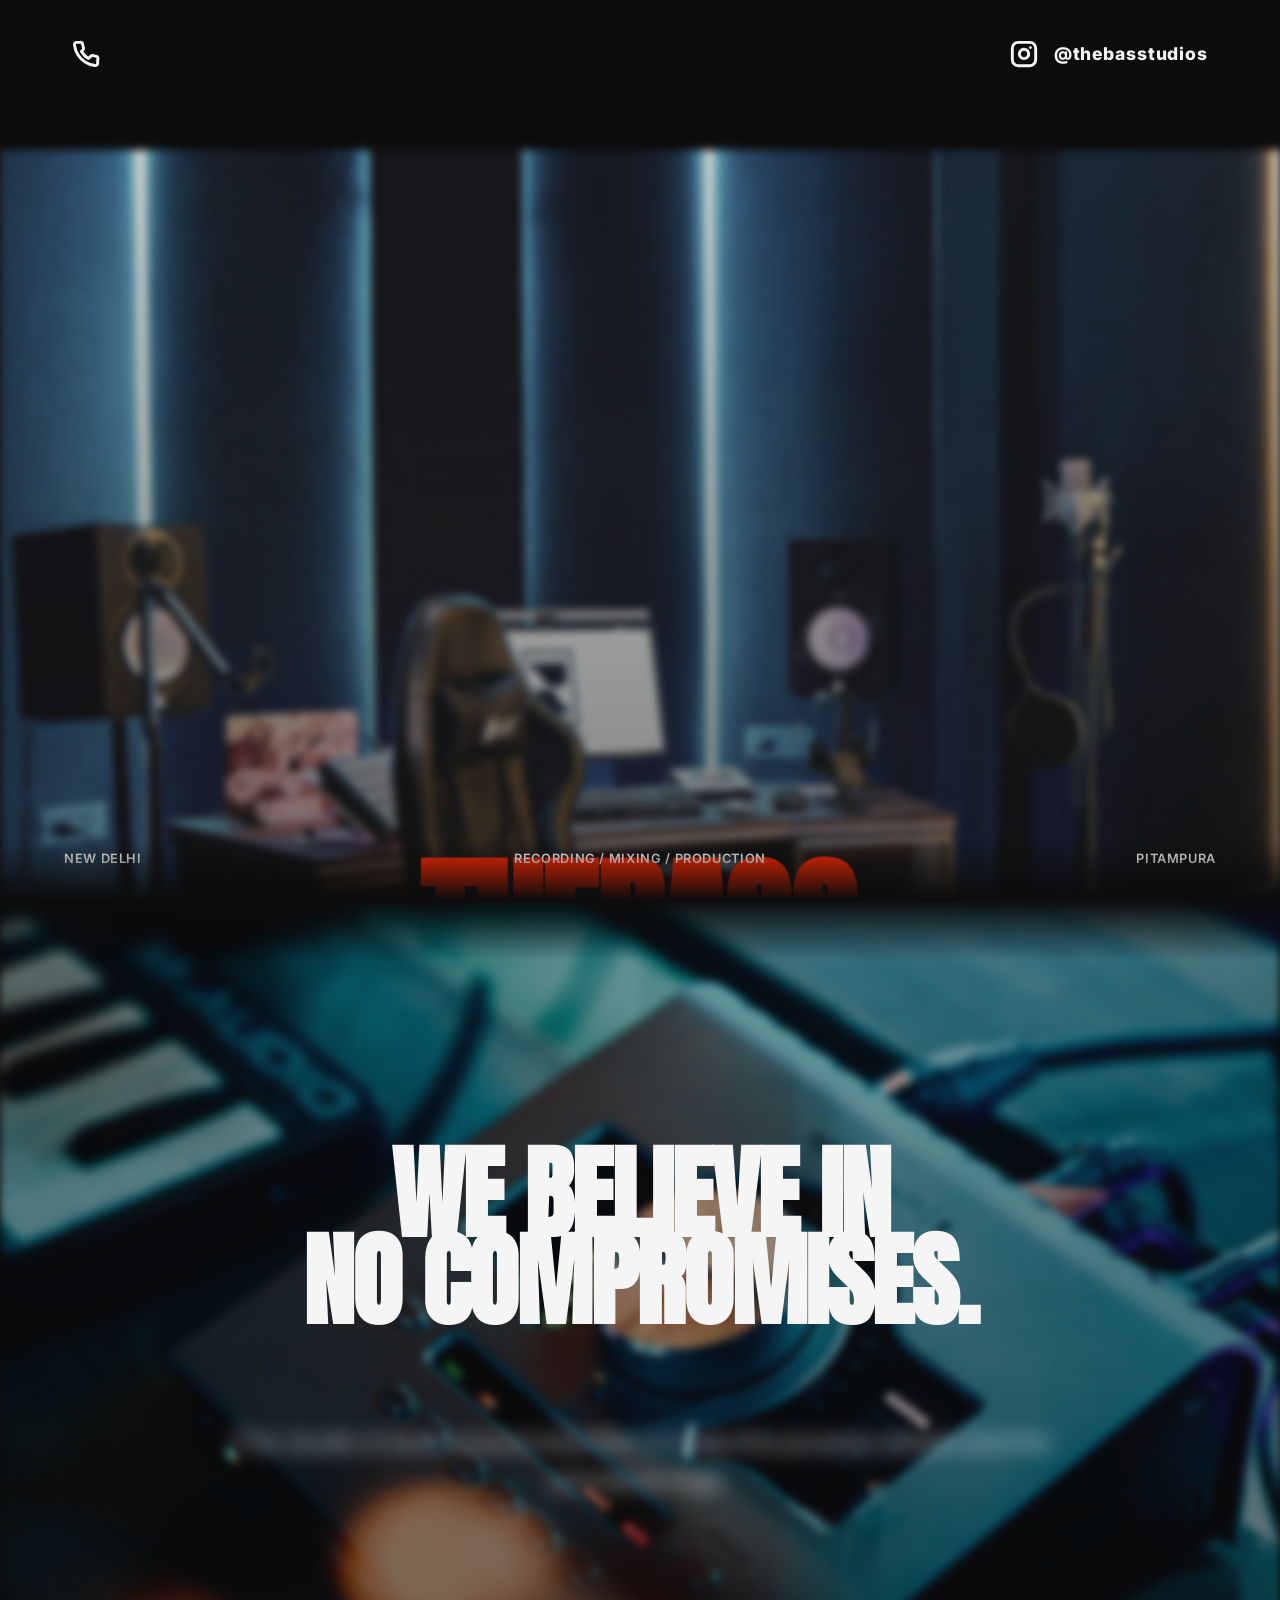
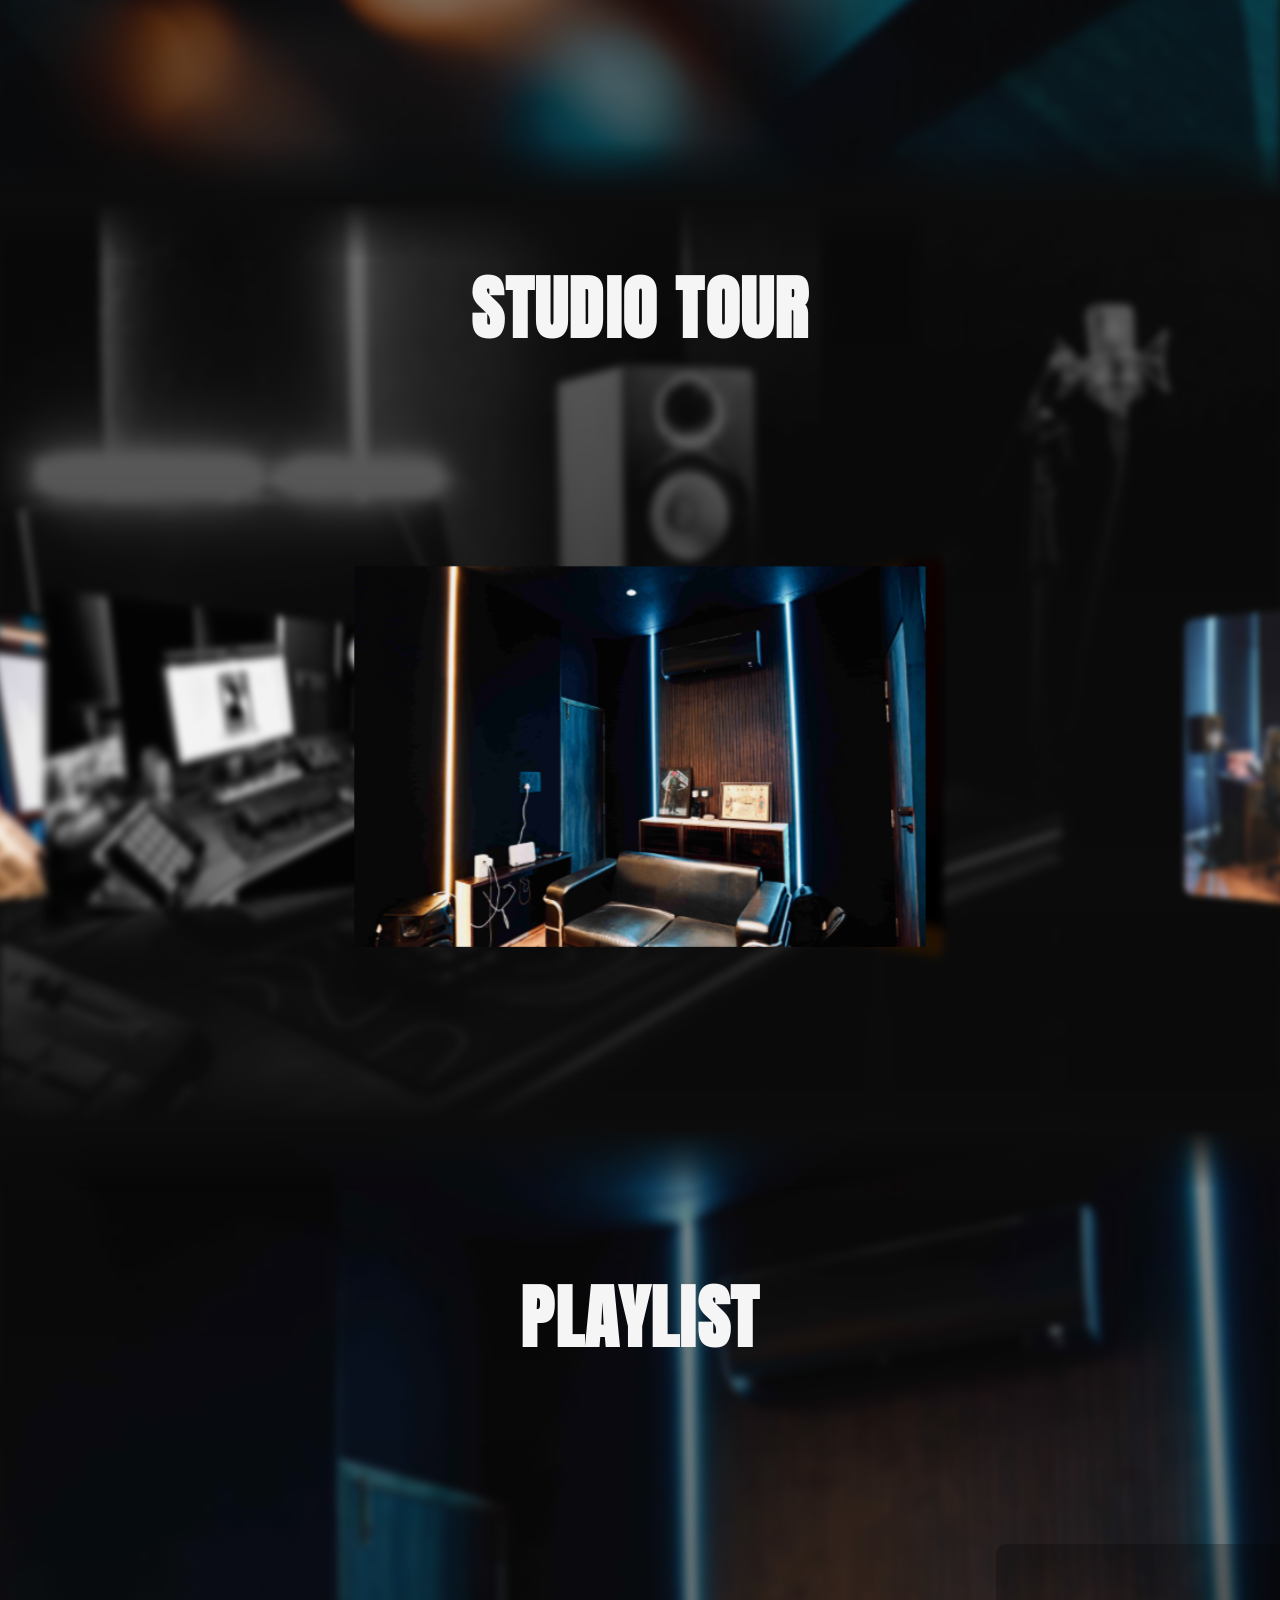
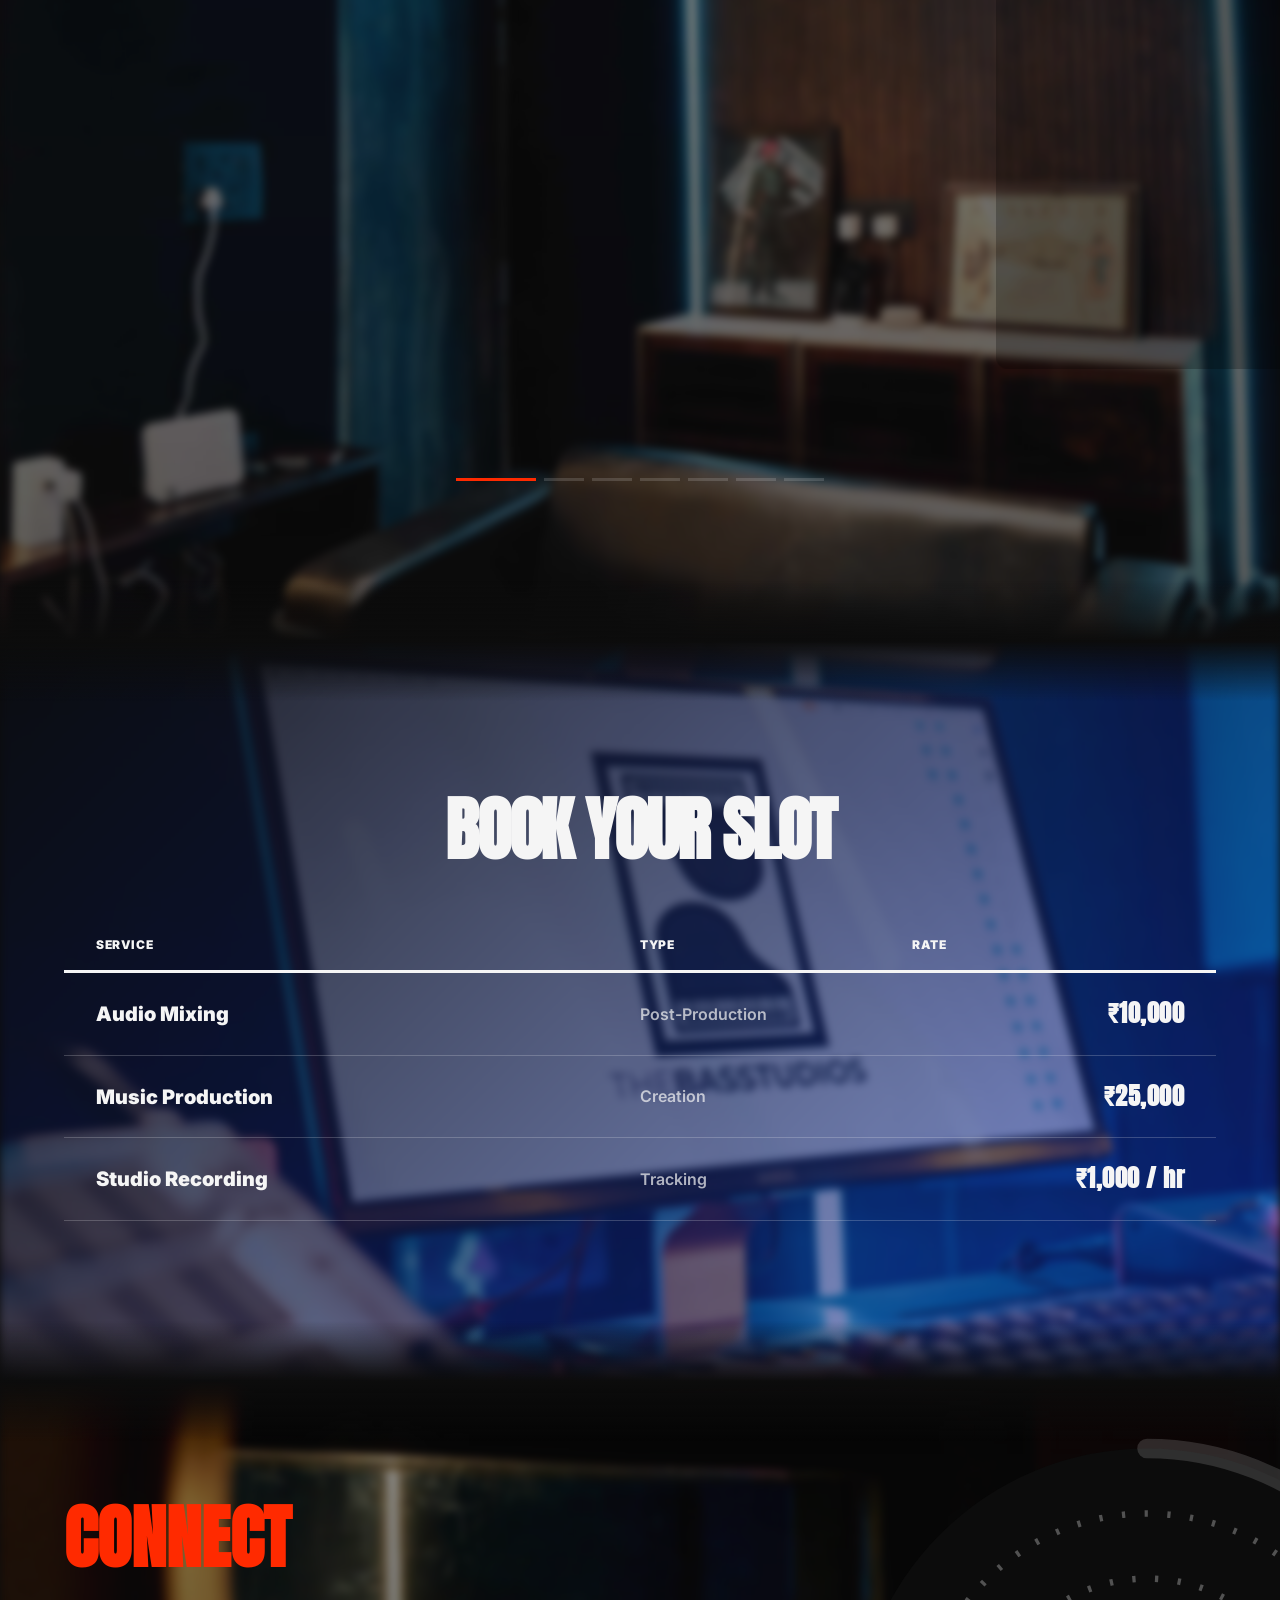
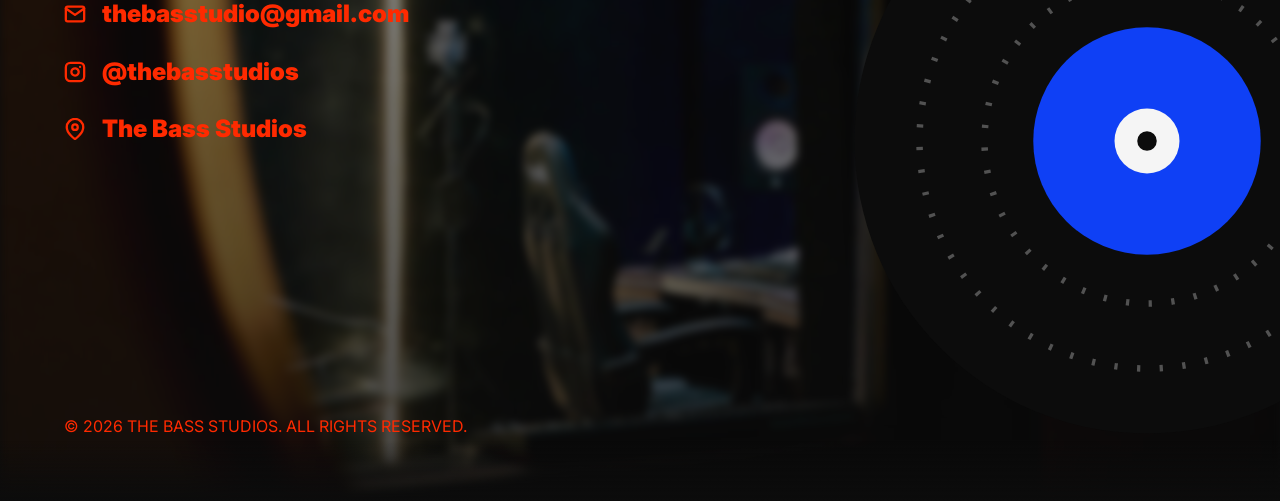
==== commit e050f51b: "Add cinematic fades, CSS vinyl preloader, refine typography and backgrounds" ====
--- a/index.html
+++ b/index.html
@@ -18,7 +18,14 @@
 </head>
 
 <body>
-
+    <!-- Vinyl Preloader -->
+    <div id="preloader">
+        <div class="vinyl">
+            <div class="vinyl-label">
+                <div class="vinyl-hole"></div>
+            </div>
+        </div>
+    </div>
 
     <main>
         <!-- Hero Section -->
@@ -59,12 +66,15 @@
 
         <!-- Manifesto Section -->
         <section class="sec-manifesto">
-            <h2 class="manifesto-text">we believe in<br>no compromises.</h2>
+            <div class="manifesto-content">
+                <h2 class="manifesto-text">we believe in<br>no compromises.</h2>
+                <p class="manifesto-subtext">This studio is built around intention to keep the process simple and the standards high.</p>
+            </div>
         </section>
 
         <!-- Studio Gallery Section -->
         <section class="sec-gallery">
-            <h2 class="section-title">GALLERY</h2>
+            <h2 class="section-title">STUDIO TOUR</h2>
             <div class="gallery-container">
                 <div class="gallery-track">
                     <div class="gallery-slide"><img src="images/IMG_7823.jpg" alt="Studio Gear" loading="lazy" decoding="async"></div>
@@ -86,7 +96,7 @@
 
         <!-- Collaborations Section -->
         <section class="sec-past-work">
-            <h2 class="section-title">COLLABS</h2>
+            <h2 class="section-title">PLAYLIST</h2>
             <div class="gallery-container">
                 <div class="gallery-track">
                     <div class="gallery-slide">
--- a/css/style.css
+++ b/css/style.css
@@ -25,20 +25,101 @@
 
 body {
     font-family: var(--f-sans);
-    background-color: var(--c-white);
-    color: var(--c-black);
+    background-color: var(--c-black);
+    color: var(--c-white);
     overflow-x: hidden;
     line-height: 1.4;
     -webkit-font-smoothing: antialiased;
 }
 
-/* Global Inset Shadow to hide blurred background edges */
-.sec-hero,
-.sec-manifesto,
-.sec-services,
-.sec-past-work,
-.sec-footer {
-    box-shadow: inset 0 0 120px 20px rgba(0, 0, 0, 0.9);
+/* Global Gradient Overlay to seamlessly feather section edges into black */
+.sec-hero::after,
+.sec-manifesto::after,
+.sec-gallery::after,
+.sec-past-work::after,
+.sec-services::after,
+.sec-footer::after {
+    content: '';
+    position: absolute;
+    top: 0;
+    left: 0;
+    width: 100%;
+    height: 100%;
+    background: linear-gradient(to bottom, var(--c-black) 0%, transparent 60px, transparent calc(100% - 60px), var(--c-black) 100%);
+    pointer-events: none;
+    z-index: 10;
+}
+
+/* Don't feather the absolute top of the page */
+.sec-hero::after {
+    background: linear-gradient(to bottom, transparent 0%, transparent calc(100% - 60px), var(--c-black) 100%);
+}
+
+
+/* ---------------------------------
+   VINYL PRELOADER
+   --------------------------------- */
+#preloader {
+    position: fixed;
+    top: 0; left: 0; width: 100vw; height: 100vh;
+    background-color: var(--c-black);
+    z-index: 9999;
+    display: flex;
+    justify-content: center;
+    align-items: center;
+    transition: opacity 0.8s cubic-bezier(0.16, 1, 0.3, 1), visibility 0.8s ease;
+}
+
+body.loaded #preloader {
+    opacity: 0;
+    visibility: hidden;
+}
+
+.vinyl {
+    width: 60px;
+    height: 60px;
+    background: #111;
+    border-radius: 50%;
+    border: 1px solid #333;
+    position: relative;
+    display: flex;
+    justify-content: center;
+    align-items: center;
+    box-shadow: 0 0 15px rgba(0,0,0,0.8), inset 0 0 8px rgba(255,255,255,0.1);
+    background-image: repeating-radial-gradient(circle at center, #111, #111 2px, #1a1a1a 3px, #111 4px);
+    animation: spin 1s linear infinite;
+}
+
+.vinyl::after {
+    content: '';
+    position: absolute;
+    top: 0; left: 0; right: 0; bottom: 0;
+    border-radius: 50%;
+    background: linear-gradient(135deg, rgba(255,255,255,0.1) 0%, transparent 40%, transparent 60%, rgba(255,255,255,0.05) 100%);
+    pointer-events: none;
+}
+
+.vinyl-label {
+    width: 20px;
+    height: 20px;
+    background-color: var(--c-red);
+    border-radius: 50%;
+    display: flex;
+    justify-content: center;
+    align-items: center;
+    position: relative;
+    z-index: 2;
+}
+
+.vinyl-hole {
+    width: 4px;
+    height: 4px;
+    background-color: var(--c-black);
+    border-radius: 50%;
+}
+
+@keyframes spin {
+    100% { transform: rotate(360deg); }
 }
 
 
@@ -253,6 +334,16 @@
     z-index: 2;
 }
 
+.manifesto-content {
+    display: flex;
+    flex-direction: column;
+    align-items: center;
+    gap: 3rem;
+    max-width: 900px;
+    margin: 0 auto;
+    padding: 0 2rem;
+}
+
 .manifesto-text {
     font-family: var(--f-display);
     font-size: clamp(4rem, 8vw, 10rem);
@@ -262,6 +353,16 @@
     letter-spacing: -0.02em;
     /* Opacity and Transform managed by JS */
     opacity: 0;
+}
+
+.manifesto-subtext {
+    font-family: var(--f-sans);
+    font-size: clamp(1.2rem, 2vw, 1.6rem);
+    text-align: center;
+    color: rgba(255, 255, 255, 0.7);
+    line-height: 1.5;
+    font-weight: 500;
+    opacity: 0; /* Managed by JS */
 }
 
 /* ---------------------------------
@@ -288,10 +389,34 @@
     position: relative;
 }
 
+.sec-gallery::before {
+    content: '';
+    position: absolute;
+    top: -15%;
+    left: 0;
+    width: 100%;
+    height: 130%;
+    background-image: linear-gradient(rgba(12, 12, 12, 0.5), rgba(12, 12, 12, 0.9)), url('../images/IMG_7828.jpeg');
+    background-size: cover;
+    background-position: center;
+    transform: translateY(var(--parallax-y, 0)) translateZ(0);
+    will-change: transform;
+    backface-visibility: hidden;
+    filter: blur(4px);
+    z-index: 1;
+}
+
+.sec-gallery > * {
+    position: relative;
+    z-index: 2;
+}
+
 .sec-gallery .section-title {
-    font-size: clamp(6rem, 11vw, 18rem);
-    color: var(--c-red);
+    font-size: clamp(3rem, 5.5vw, 9rem);
+    color: var(--c-white);
     text-align: center;
+    margin-bottom: 8rem;
+    letter-spacing: 0.02em;
 }
 
 /* COVER FLOW GALLERY ANIMATION SYSTEM (.sec-gallery only) */
@@ -322,23 +447,28 @@
     max-width: 500px;
     height: 60%;
     margin: 0;
-    transition: transform 0.6s cubic-bezier(0.2, 0.8, 0.2, 1), opacity 0.6s ease;
-    will-change: transform, opacity;
+    transition: transform 0.6s cubic-bezier(0.2, 0.8, 0.2, 1), opacity 0.6s ease, filter 0.6s ease;
+    will-change: transform, opacity, filter;
     cursor: pointer;
     border-radius: 12px;
     flex: none; /* remove flex from previous slider */
-}
-@media (min-width: 1024px) {
-    .sec-gallery .gallery-slide {
-        /* Desktop only reflection for peak mobile GPU performance */
-        -webkit-box-reflect: below 10px linear-gradient(to bottom, rgba(0,0,0,0) 60%, rgba(0,0,0,0.5) 100%);
-    }
-}
+    filter: blur(5px);
+    display: flex;
+    align-items: center;
+    justify-content: center;
+}
+.sec-gallery .gallery-slide.active-cover {
+    filter: blur(0px);
+}
+
 .sec-gallery .gallery-slide img {
-    width: 100%;
-    height: 100%;
+    max-width: 100%;
+    max-height: 100%;
+    width: auto;
+    height: auto;
     object-fit: contain;
     border-radius: 12px;
+    display: block;
 }
 .sec-gallery .gallery-slide::after {
     display: none !important;
@@ -381,8 +511,10 @@
 }
 
 .sec-past-work .section-title {
-    font-size: clamp(6rem, 11vw, 18rem);
-    color: var(--c-red);
+    font-size: clamp(3rem, 5.5vw, 9rem);
+    color: var(--c-white);
+    margin-bottom: 8rem;
+    letter-spacing: 0.02em;
 }
 
 .video-grid {
@@ -459,8 +591,56 @@
     opacity: 0;
 }
 
+.sec-past-work .gallery-slide iframe {
+    pointer-events: none;
+}
+
+/* Let JS handle pointer-events with the interact-enabled class */
+.sec-past-work .gallery-slide.active.interact-enabled iframe {
+    pointer-events: auto;
+}
+
 .swipe-overlay {
     display: none;
+}
+
+.sec-past-work .gallery-slide.active .swipe-overlay {
+    display: block;
+    position: absolute;
+    inset: 0;
+    z-index: 10;
+    cursor: pointer;
+    background: transparent;
+}
+
+.sec-past-work .gallery-slide.active.interact-enabled .swipe-overlay {
+    display: none;
+}
+
+.sec-past-work .gallery-slide.active .swipe-overlay::after {
+    content: 'CLICK TO INTERACT';
+    position: absolute;
+    top: 24px;
+    left: 50%;
+    transform: translateX(-50%) translateY(10px);
+    background: rgba(0, 0, 0, 0.4);
+    backdrop-filter: blur(8px);
+    -webkit-backdrop-filter: blur(8px);
+    border: 1px solid rgba(255, 255, 255, 0.15);
+    color: var(--c-white);
+    padding: 8px 16px;
+    border-radius: 20px;
+    font-family: var(--f-primary);
+    font-size: 0.75rem;
+    letter-spacing: 2px;
+    opacity: 0;
+    transition: opacity 0.3s ease, transform 0.3s cubic-bezier(0.2, 0.8, 0.2, 1);
+    pointer-events: none;
+}
+
+.sec-past-work .gallery-slide.active .swipe-overlay:hover::after {
+    opacity: 1;
+    transform: translateX(-50%) translateY(0);
 }
 
 .gallery-slide img,
@@ -551,7 +731,7 @@
 
 .services-header h2 {
     font-family: var(--f-display);
-    font-size: clamp(6rem, 11vw, 18rem);
+    font-size: clamp(3rem, 5.5vw, 9rem);
     text-transform: uppercase;
     text-align: center;
     line-height: 0.8;
@@ -678,7 +858,7 @@
 
 .footer-massive {
     font-family: var(--f-display);
-    font-size: clamp(6rem, 11vw, 18rem);
+    font-size: clamp(3rem, 5.5vw, 9rem);
     line-height: 0.8;
     text-transform: uppercase;
     margin-bottom: 2rem;
@@ -746,13 +926,15 @@
     .sec-past-work .section-title,
     .services-header h2,
     .footer-massive {
-        font-size: clamp(3rem, 12vw, 8rem);
+        font-size: clamp(1.5rem, 6vw, 4rem);
     }
 
     .manifesto-text {
         font-size: clamp(3rem, 10vw, 7rem);
-        opacity: 1 !important;
-        transform: none !important;
+    }
+
+    .manifesto-subtext {
+        font-size: clamp(1rem, 4.5vw, 1.3rem);
     }
 
     /* Disable heavy parallax on mobile via CSS as fallback */
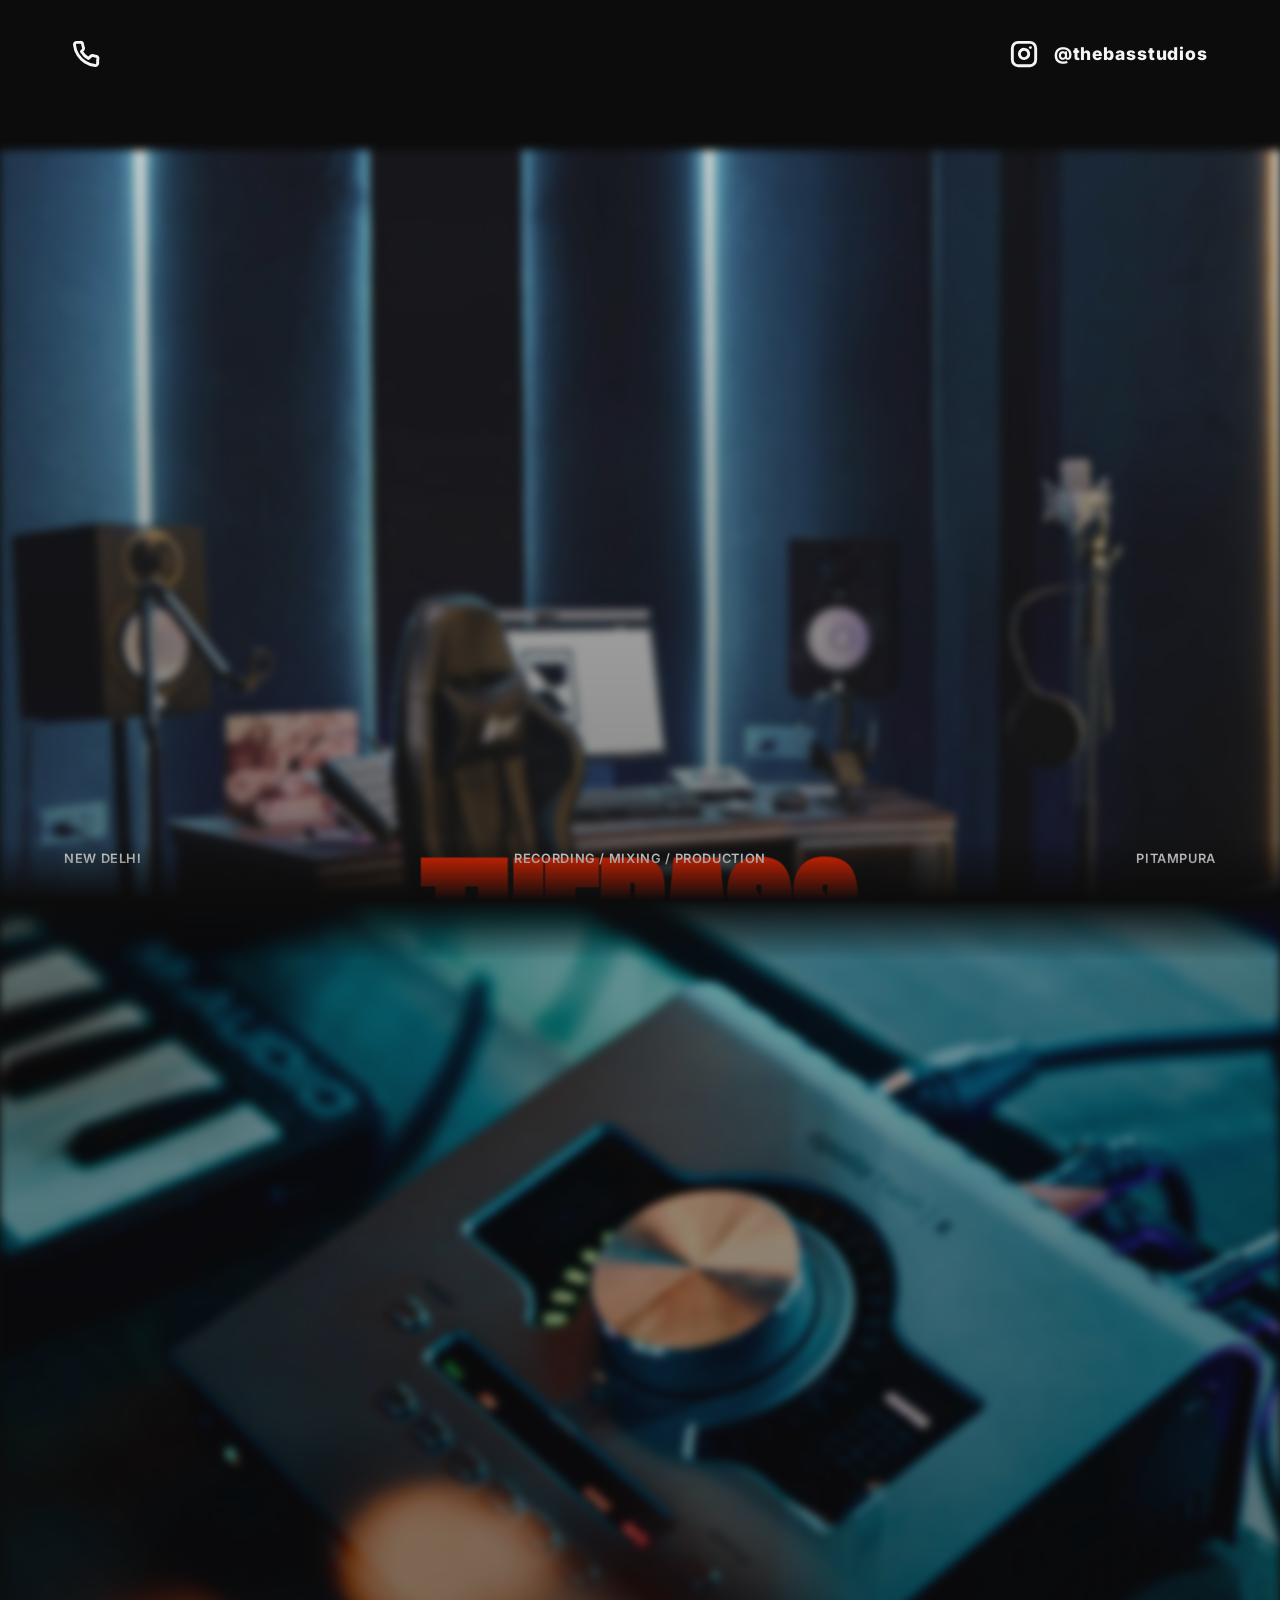
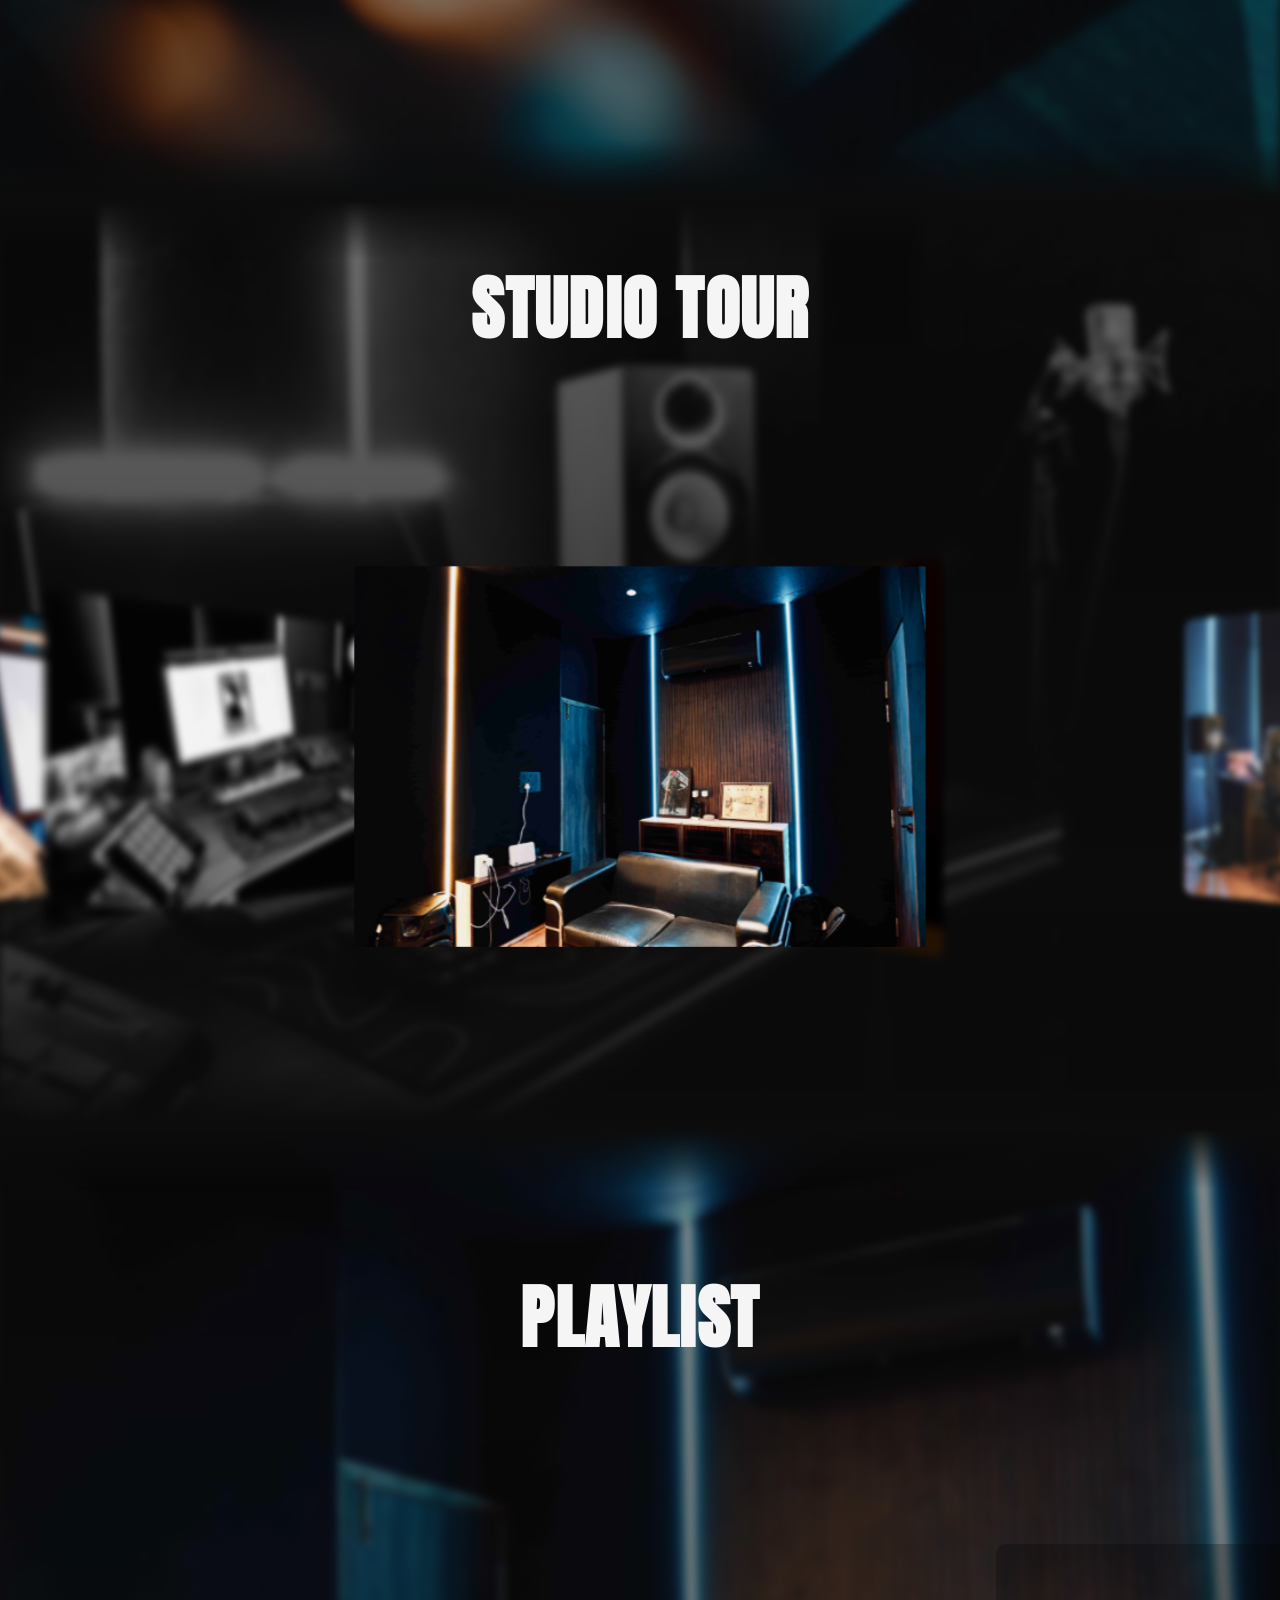
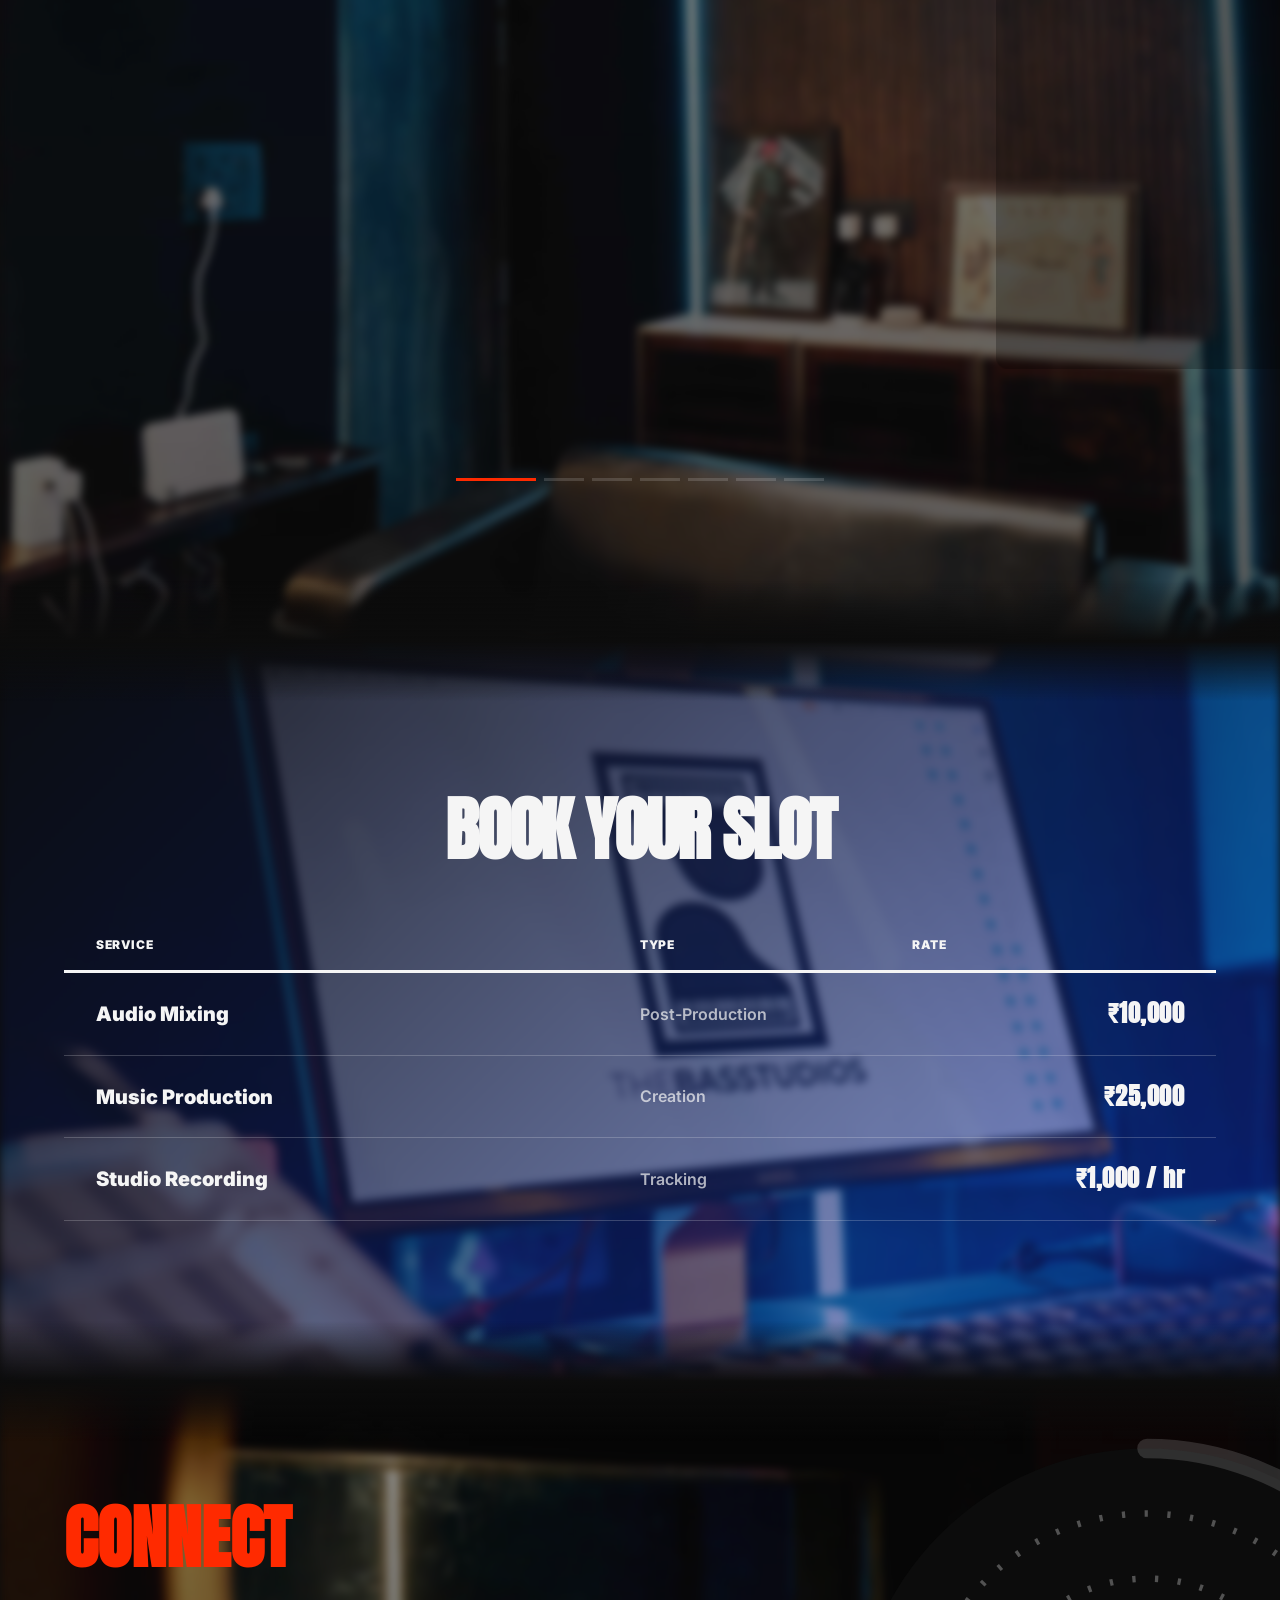
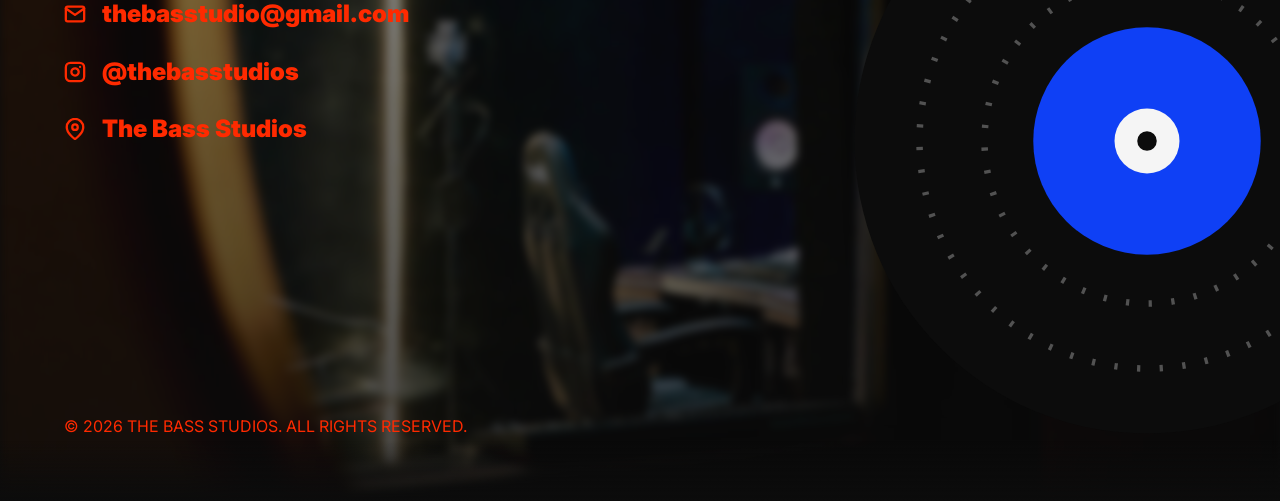
==== commit 9d56c3b1: "Final production cleanup: added SEO meta tags and open graph" ====
--- a/index.html
+++ b/index.html
@@ -5,9 +5,14 @@
     <meta charset="UTF-8">
     <meta name="viewport" content="width=device-width, initial-scale=1.0">
     <title>The Bass Studios | New Delhi</title>
-    <!-- SEO meta -->
-    <meta name="description"
-        content="The Bass Studios - Premier recording, music production, and audio mixing in Pitampura, New Delhi.">
+    <!-- SEO & Metadata -->
+    <meta name="description" content="The Bass Studios - Premier recording, music production, and audio mixing in Pitampura, New Delhi.">
+    <meta name="theme-color" content="#0c0c0c">
+    <meta property="og:title" content="The Bass Studios | New Delhi">
+    <meta property="og:description" content="Premier recording, music production, and audio mixing in Pitampura, New Delhi.">
+    <meta property="og:type" content="website">
+    <meta property="og:url" content="https://thebassstudios.in">
+    <meta name="twitter:card" content="summary_large_image">
     <!-- Google Fonts -->
     <link rel="preconnect" href="https://fonts.googleapis.com">
     <link rel="preconnect" href="https://fonts.gstatic.com" crossorigin>
--- a/css/style.css
+++ b/css/style.css
@@ -930,7 +930,8 @@
     }
 
     .manifesto-text {
-        font-size: clamp(3rem, 10vw, 7rem);
+        font-size: clamp(1rem, 9.5vw, 4rem);
+        white-space: nowrap;
     }
 
     .manifesto-subtext {
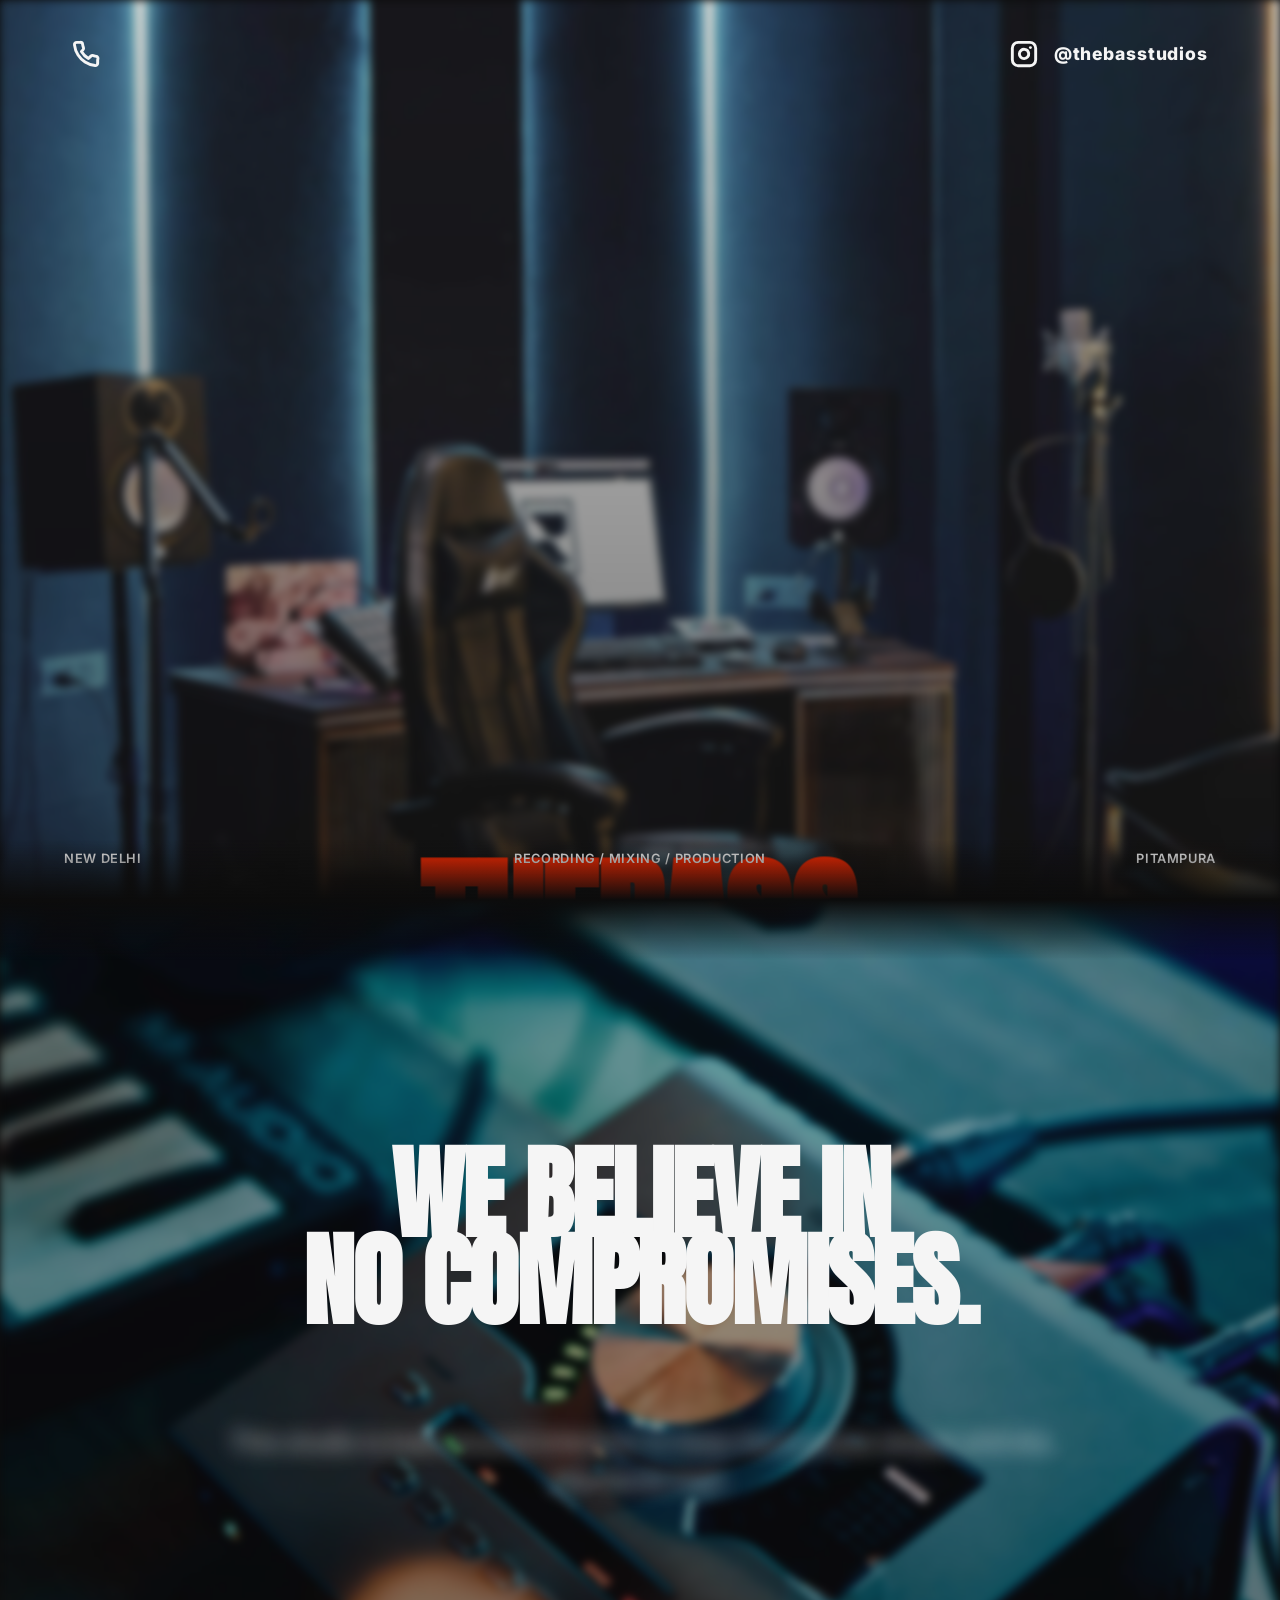
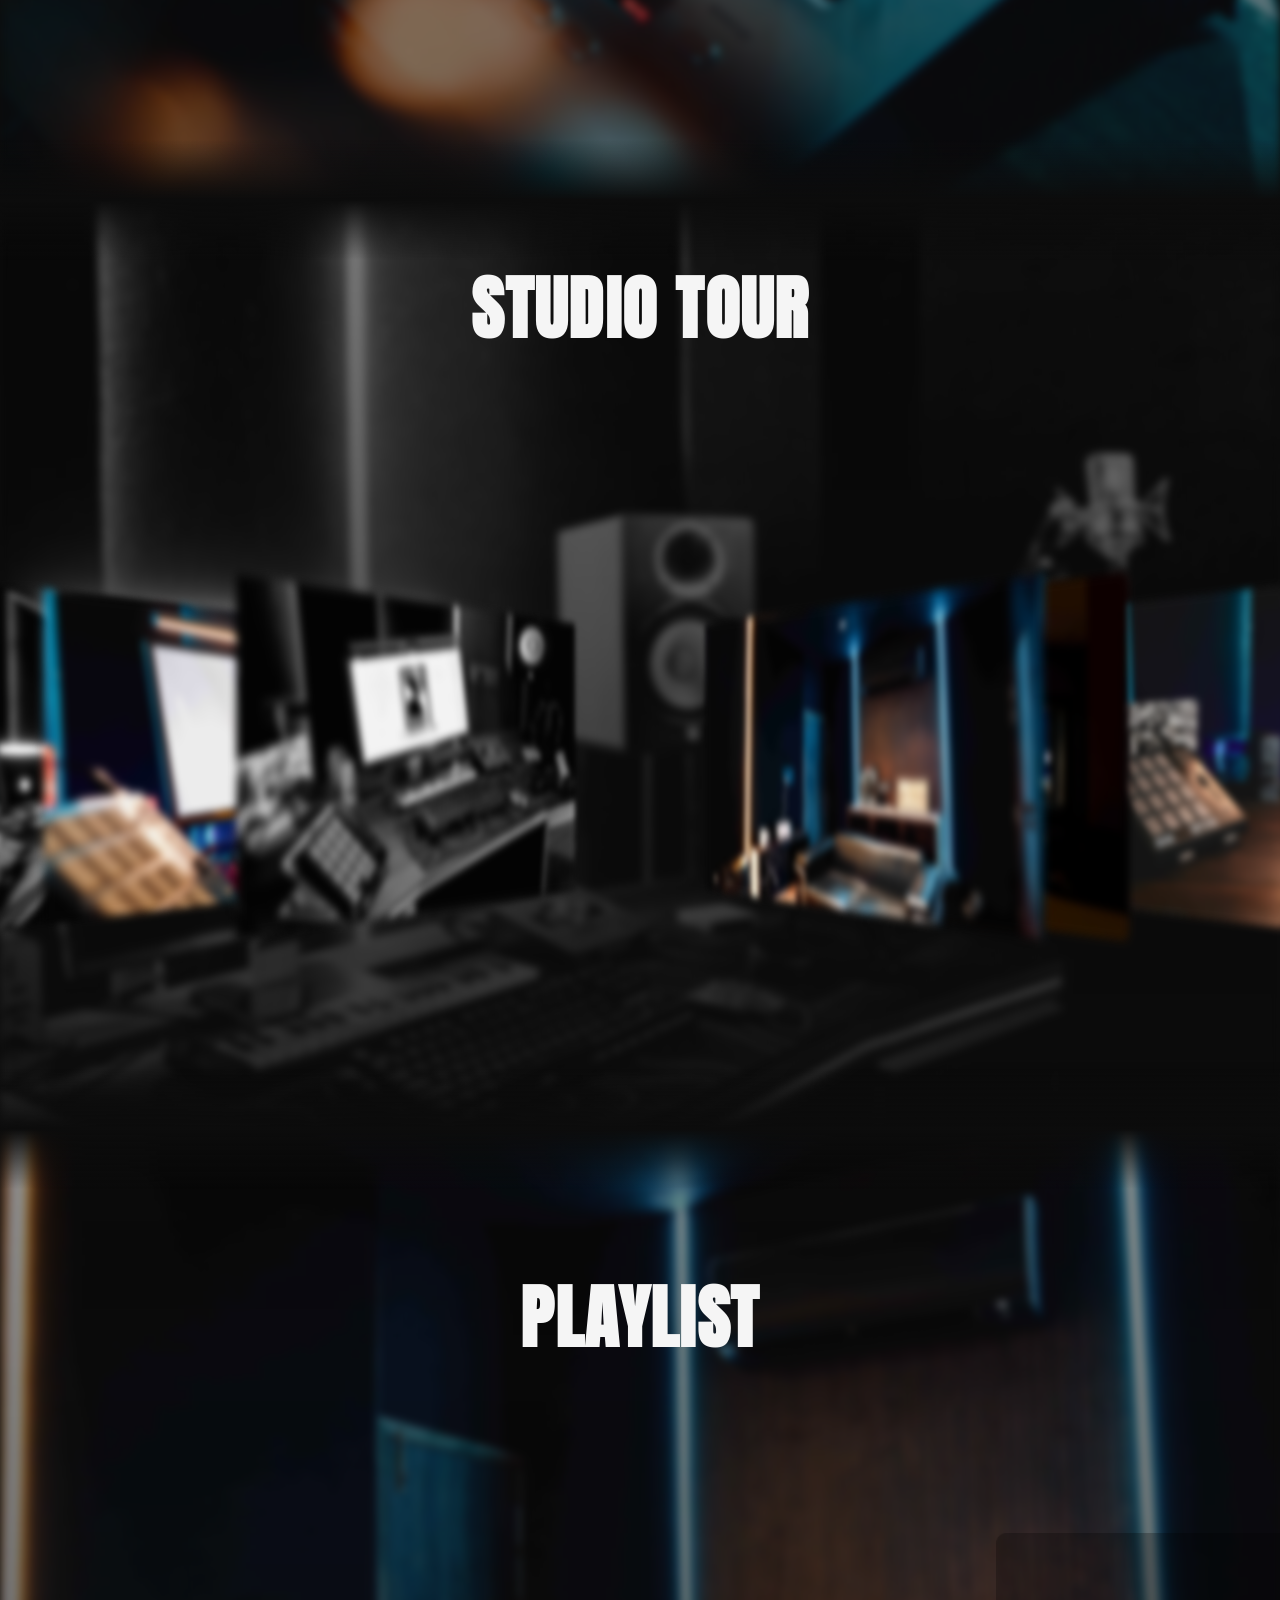
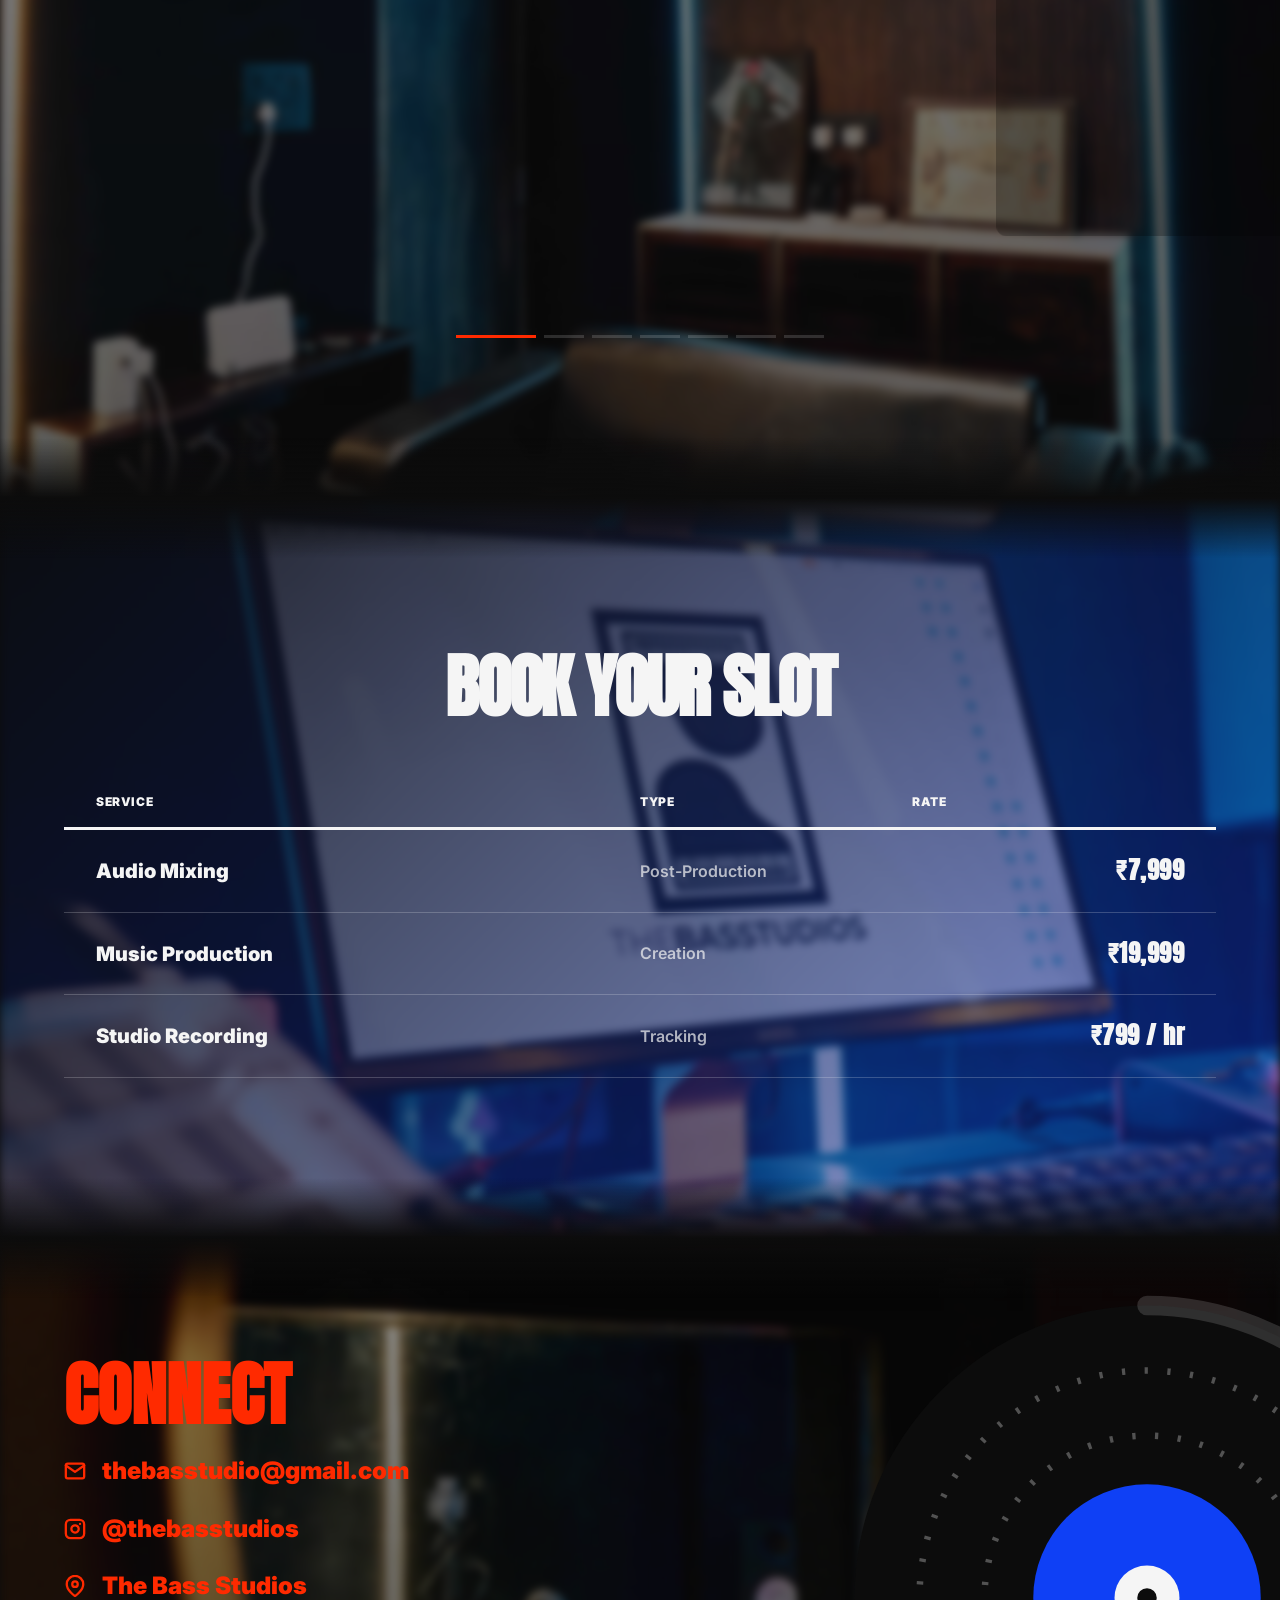
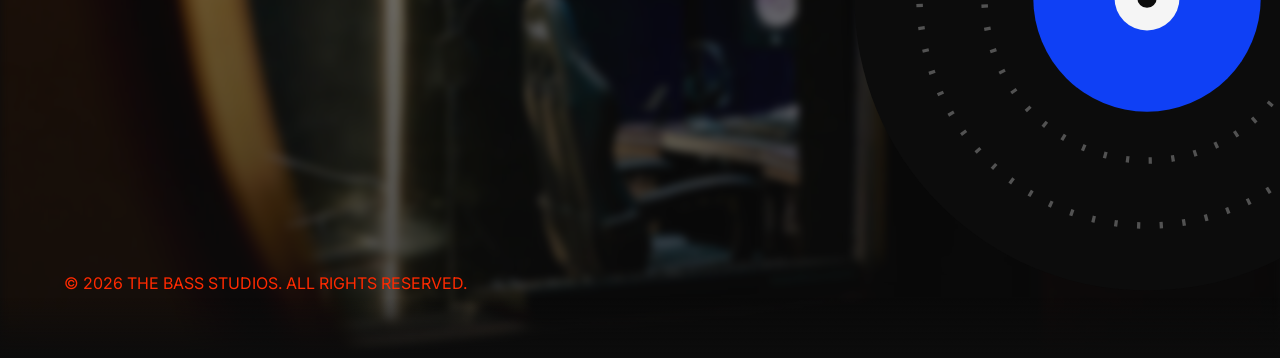
==== commit 2ebd5ba3: "Update pricing" ====
--- a/index.html
+++ b/index.html
@@ -181,19 +181,19 @@
                 <div class="track-row">
                     <span class="t-title">Audio Mixing</span>
                     <span class="t-type">Post-Production</span>
-                    <span class="t-rate">₹10,000</span>
+                    <span class="t-rate">₹7,999</span>
                 </div>
 
                 <div class="track-row">
                     <span class="t-title">Music Production</span>
                     <span class="t-type">Creation</span>
-                    <span class="t-rate">₹25,000</span>
+                    <span class="t-rate">₹19,999</span>
                 </div>
 
                 <div class="track-row">
                     <span class="t-title">Studio Recording</span>
                     <span class="t-type">Tracking</span>
-                    <span class="t-rate">₹1,000 / hr</span>
+                    <span class="t-rate">₹799 / hr</span>
                 </div>
             </div>
         </section>
--- a/css/style.css
+++ b/css/style.css
@@ -61,7 +61,10 @@
    --------------------------------- */
 #preloader {
     position: fixed;
-    top: 0; left: 0; width: 100vw; height: 100vh;
+    top: 0;
+    left: 0;
+    width: 100vw;
+    height: 100vh;
     background-color: var(--c-black);
     z-index: 9999;
     display: flex;
@@ -85,7 +88,7 @@
     display: flex;
     justify-content: center;
     align-items: center;
-    box-shadow: 0 0 15px rgba(0,0,0,0.8), inset 0 0 8px rgba(255,255,255,0.1);
+    box-shadow: 0 0 15px rgba(0, 0, 0, 0.8), inset 0 0 8px rgba(255, 255, 255, 0.1);
     background-image: repeating-radial-gradient(circle at center, #111, #111 2px, #1a1a1a 3px, #111 4px);
     animation: spin 1s linear infinite;
 }
@@ -93,9 +96,12 @@
 .vinyl::after {
     content: '';
     position: absolute;
-    top: 0; left: 0; right: 0; bottom: 0;
+    top: 0;
+    left: 0;
+    right: 0;
+    bottom: 0;
     border-radius: 50%;
-    background: linear-gradient(135deg, rgba(255,255,255,0.1) 0%, transparent 40%, transparent 60%, rgba(255,255,255,0.05) 100%);
+    background: linear-gradient(135deg, rgba(255, 255, 255, 0.1) 0%, transparent 40%, transparent 60%, rgba(255, 255, 255, 0.05) 100%);
     pointer-events: none;
 }
 
@@ -119,7 +125,9 @@
 }
 
 @keyframes spin {
-    100% { transform: rotate(360deg); }
+    100% {
+        transform: rotate(360deg);
+    }
 }
 
 
@@ -362,7 +370,8 @@
     color: rgba(255, 255, 255, 0.7);
     line-height: 1.5;
     font-weight: 500;
-    opacity: 0; /* Managed by JS */
+    opacity: 0;
+    /* Managed by JS */
 }
 
 /* ---------------------------------
@@ -406,7 +415,7 @@
     z-index: 1;
 }
 
-.sec-gallery > * {
+.sec-gallery>* {
     position: relative;
     z-index: 2;
 }
@@ -431,6 +440,7 @@
     transform-style: preserve-3d;
     overflow: hidden;
 }
+
 .sec-gallery .gallery-track {
     position: relative;
     width: 100%;
@@ -439,8 +449,10 @@
     display: flex;
     justify-content: center;
     align-items: center;
-    transform: none !important; /* Overrides inline JS from base slider */
-}
+    transform: none !important;
+    /* Overrides inline JS from base slider */
+}
+
 .sec-gallery .gallery-slide {
     position: absolute;
     width: 45vw;
@@ -451,12 +463,14 @@
     will-change: transform, opacity, filter;
     cursor: pointer;
     border-radius: 12px;
-    flex: none; /* remove flex from previous slider */
+    flex: none;
+    /* remove flex from previous slider */
     filter: blur(5px);
     display: flex;
     align-items: center;
     justify-content: center;
 }
+
 .sec-gallery .gallery-slide.active-cover {
     filter: blur(0px);
 }
@@ -470,9 +484,11 @@
     border-radius: 12px;
     display: block;
 }
+
 .sec-gallery .gallery-slide::after {
     display: none !important;
 }
+
 .sec-gallery .gallery-dots,
 .sec-gallery .swipe-overlay {
     display: none !important;
@@ -643,12 +659,18 @@
     transform: translateX(-50%) translateY(0);
 }
 
-.gallery-slide img,
-.gallery-slide iframe {
+.gallery-slide img {
     width: 100%;
     height: 55vh;
     min-height: 400px;
     object-fit: contain;
+    transition: filter 0.8s ease;
+    border: none;
+}
+
+.gallery-slide iframe {
+    width: 100%;
+    height: 352px;
     transition: filter 0.8s ease;
     border: none;
 }
@@ -1066,6 +1088,7 @@
     .sec-gallery .gallery-container {
         height: 50vh;
     }
+
     .sec-gallery .gallery-slide {
         width: 65vw;
         height: 55%;
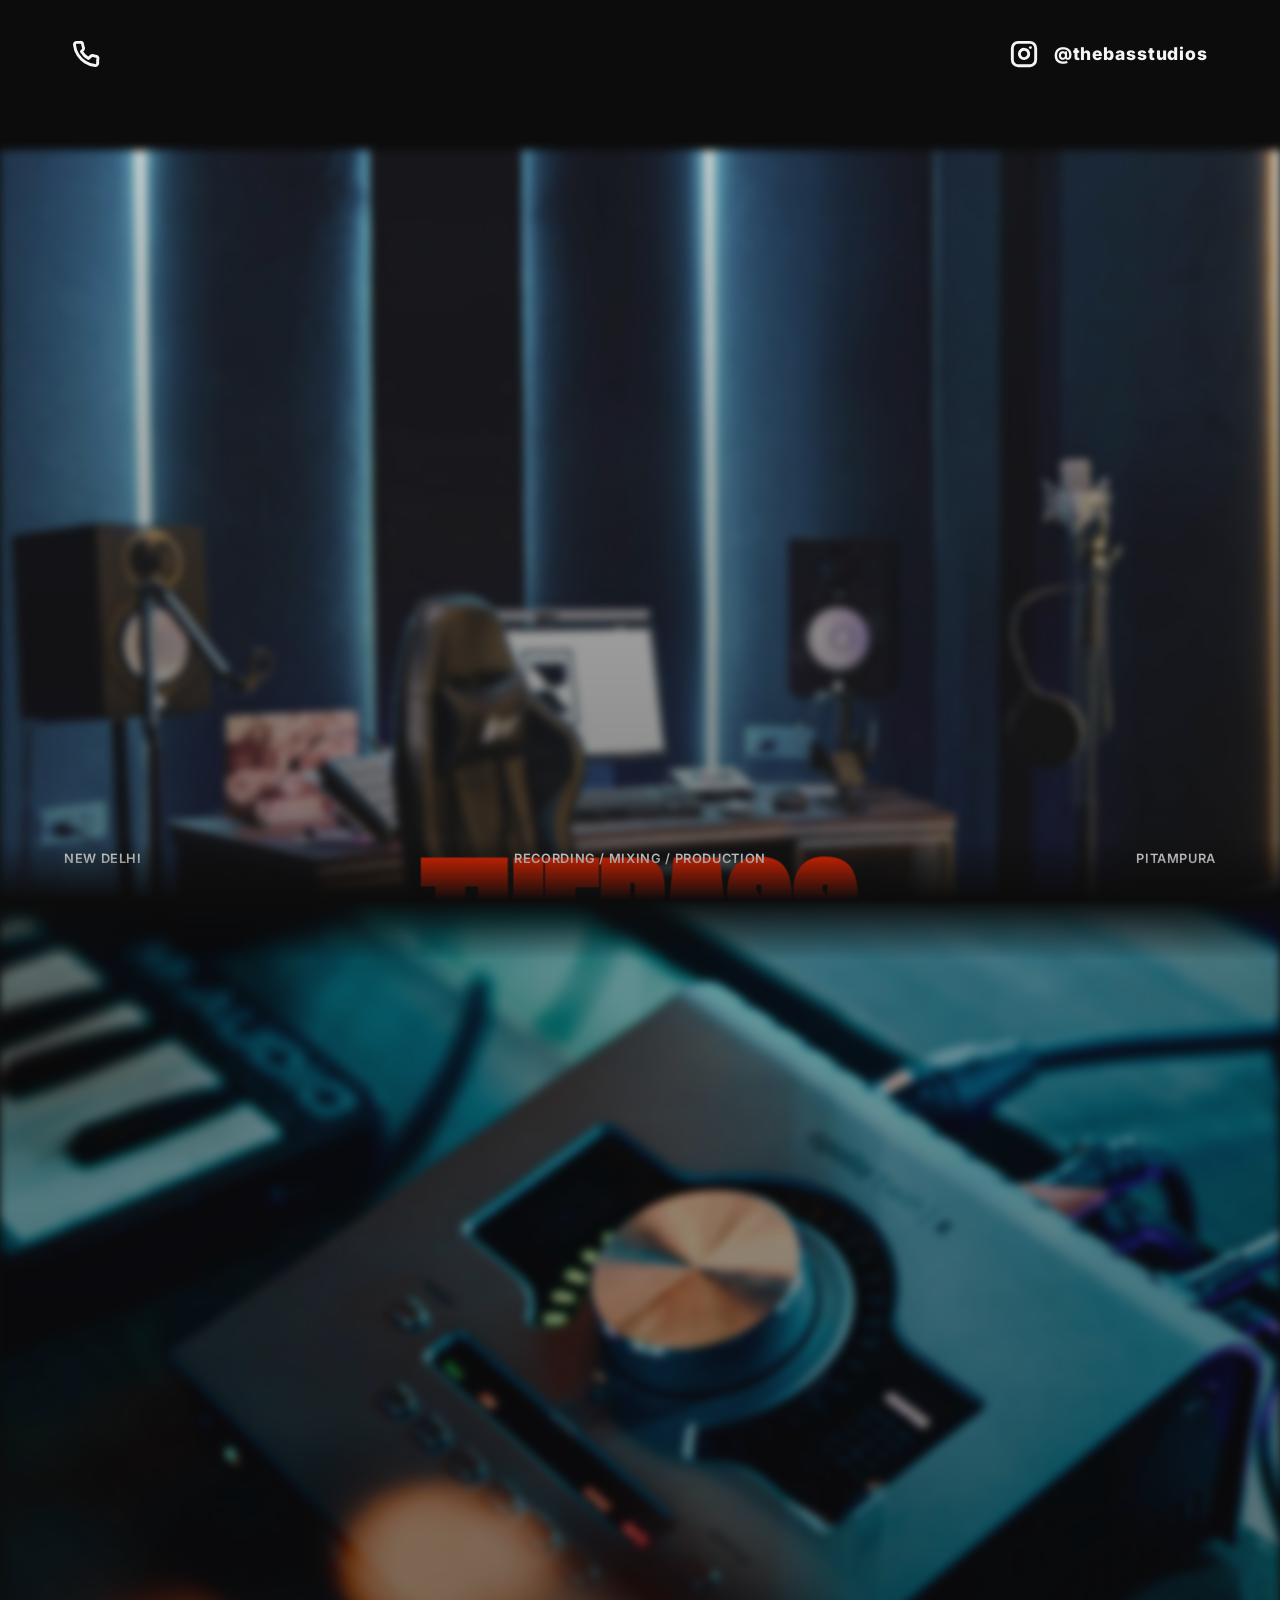
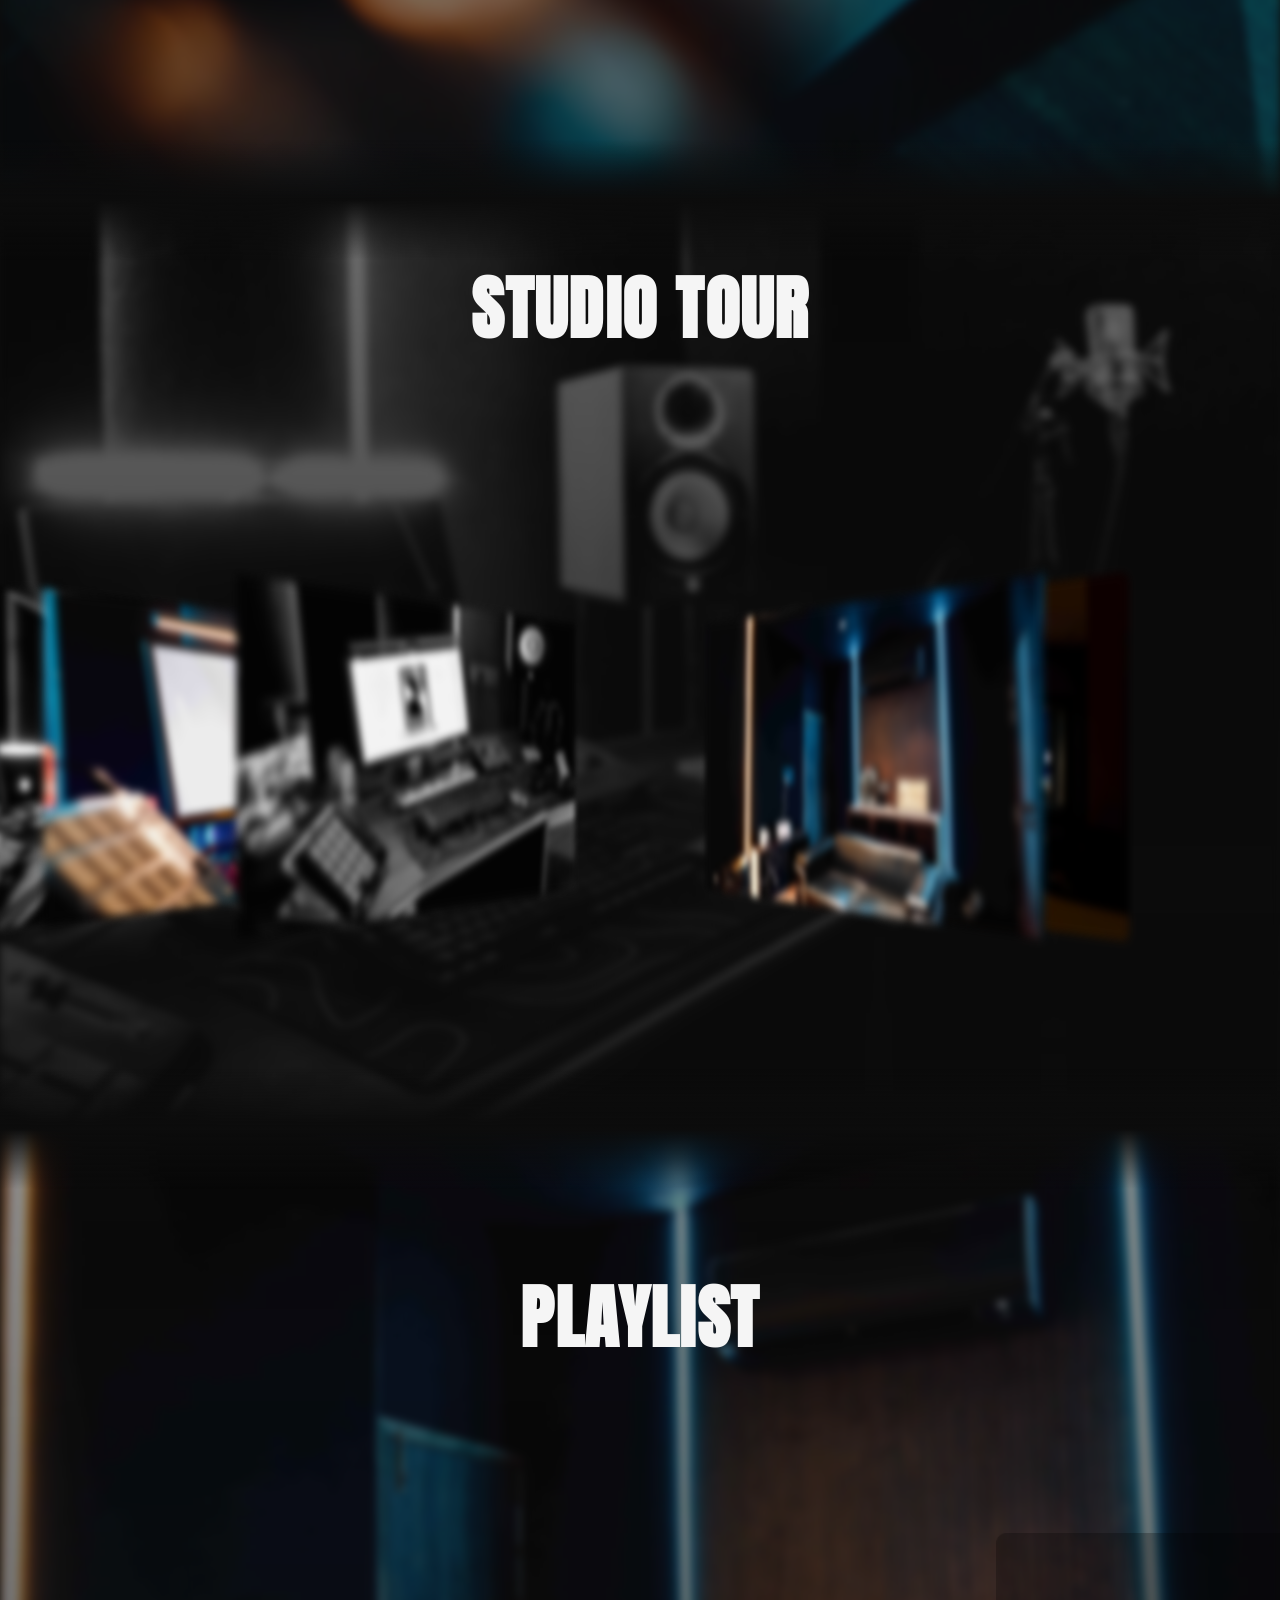
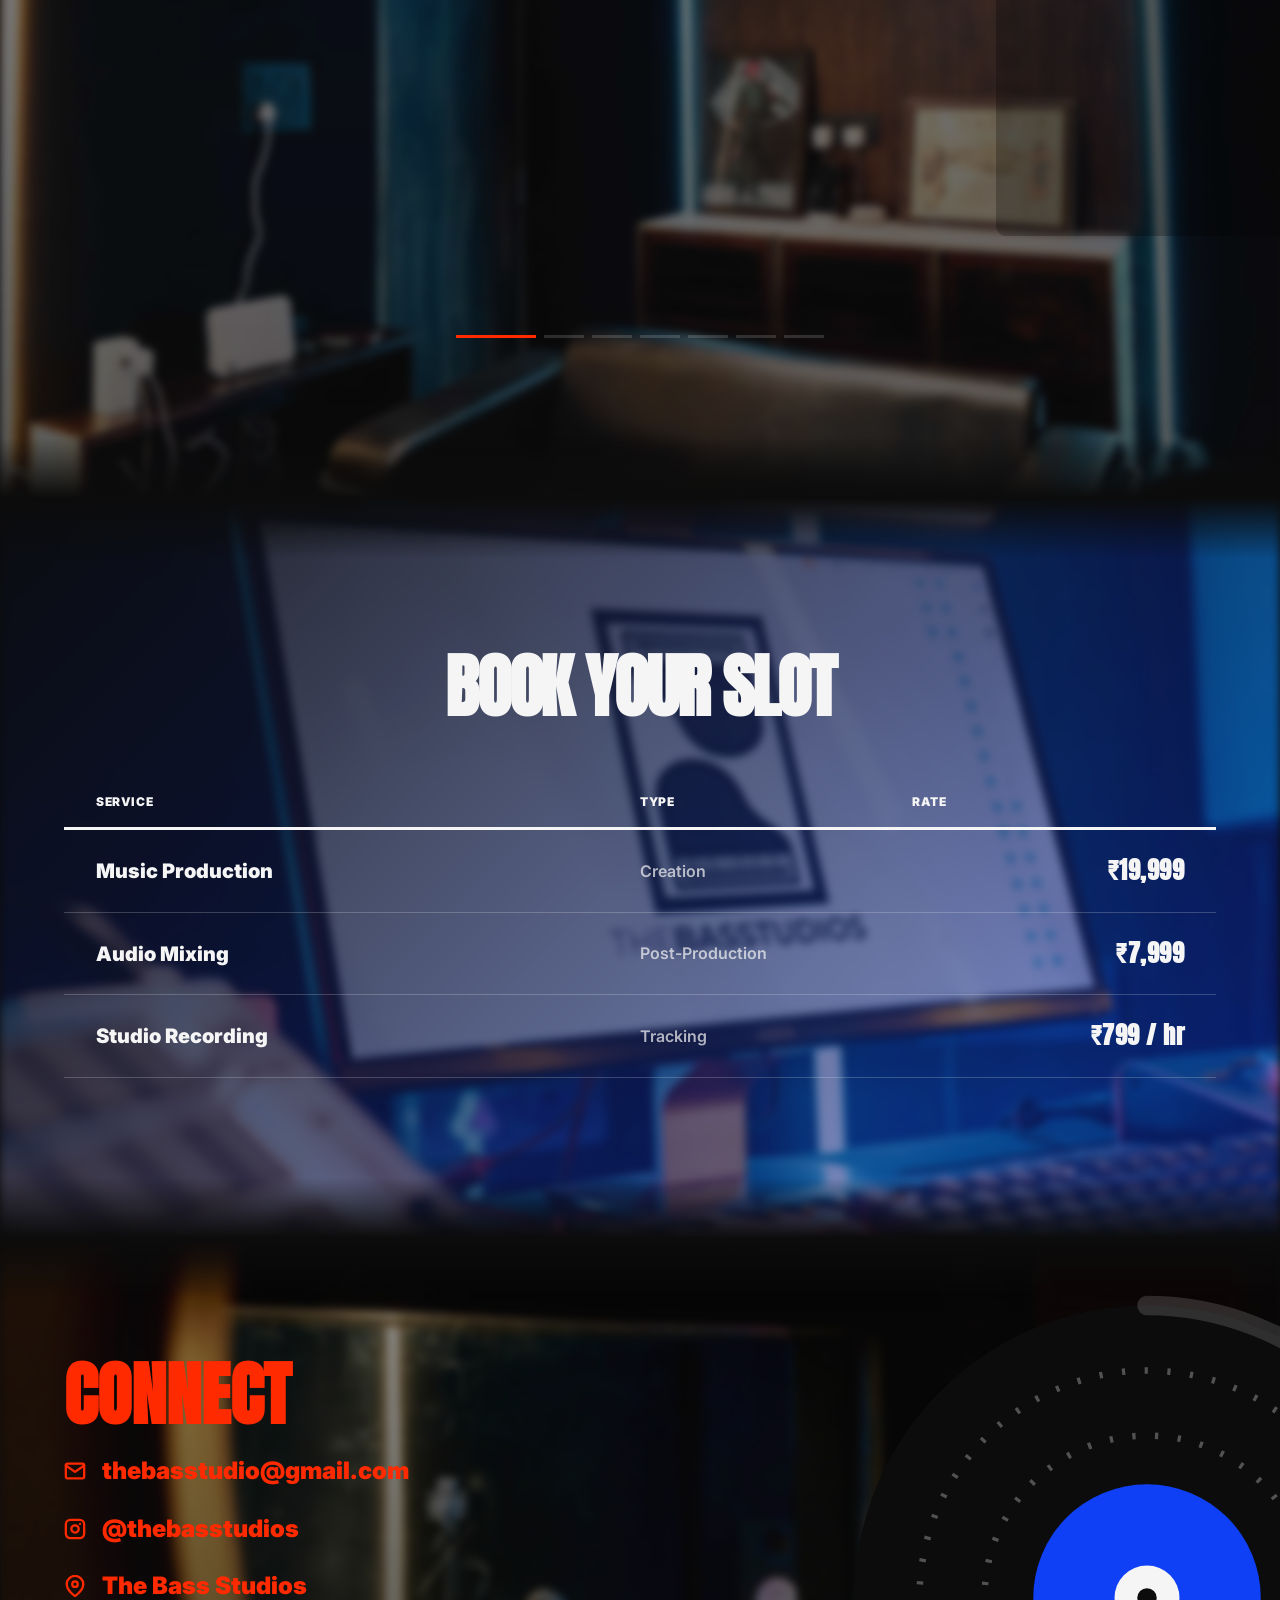
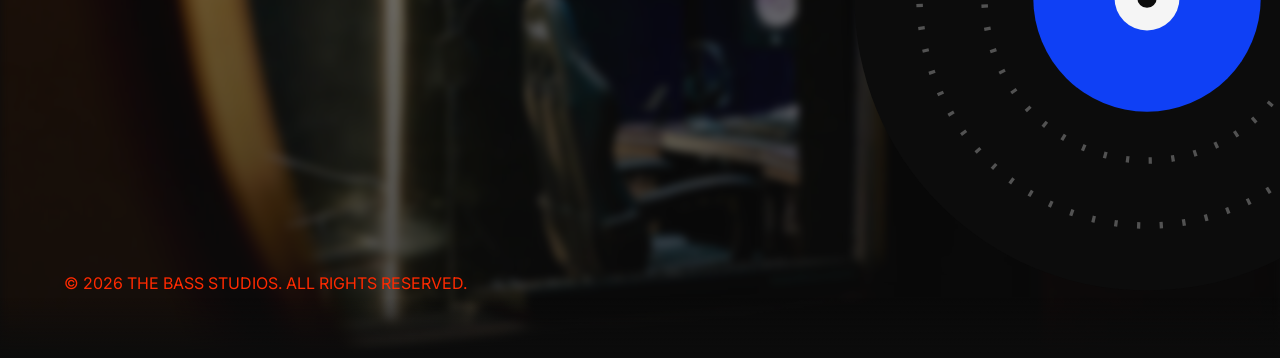
==== commit 3836f3ab: "Reorder pricing: Music production first" ====
--- a/index.html
+++ b/index.html
@@ -179,15 +179,15 @@
                 </div>
 
                 <div class="track-row">
+                    <span class="t-title">Music Production</span>
+                    <span class="t-type">Creation</span>
+                    <span class="t-rate">₹19,999</span>
+                </div>
+
+                <div class="track-row">
                     <span class="t-title">Audio Mixing</span>
                     <span class="t-type">Post-Production</span>
                     <span class="t-rate">₹7,999</span>
-                </div>
-
-                <div class="track-row">
-                    <span class="t-title">Music Production</span>
-                    <span class="t-type">Creation</span>
-                    <span class="t-rate">₹19,999</span>
                 </div>
 
                 <div class="track-row">
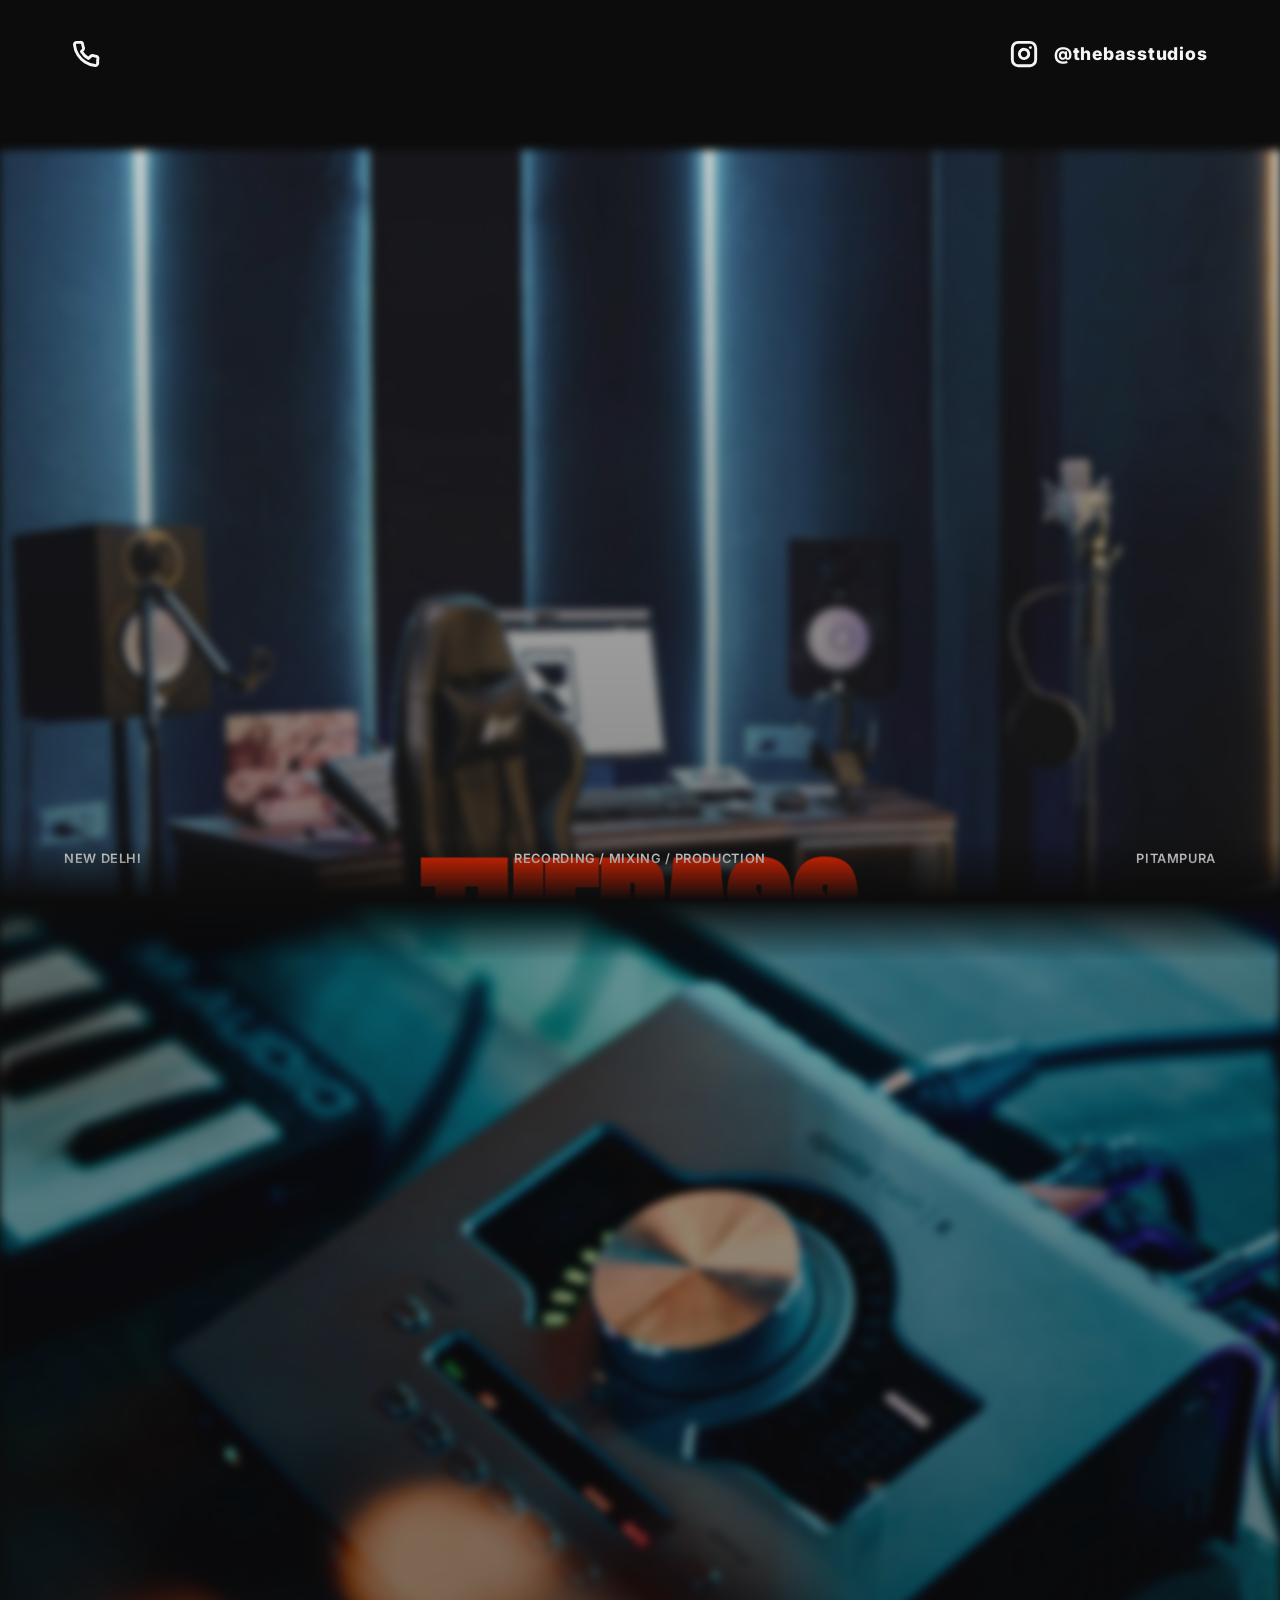
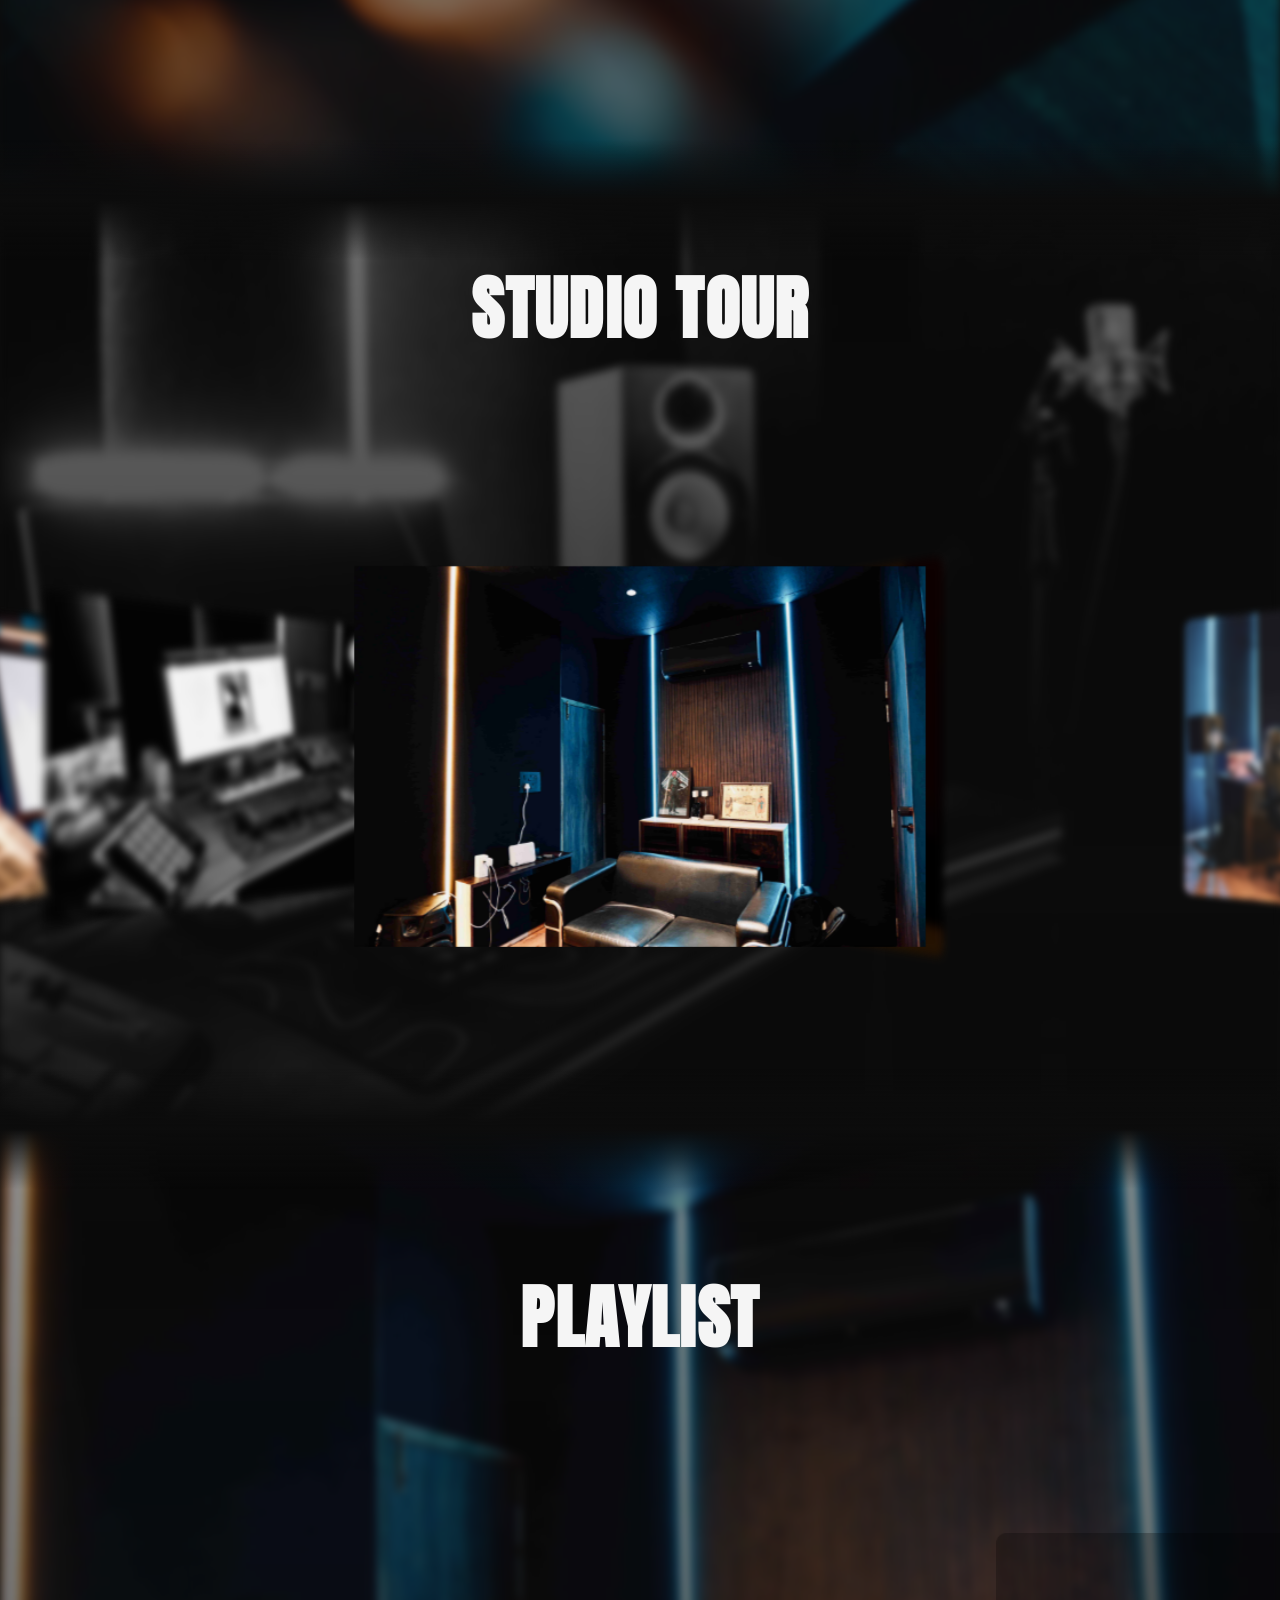
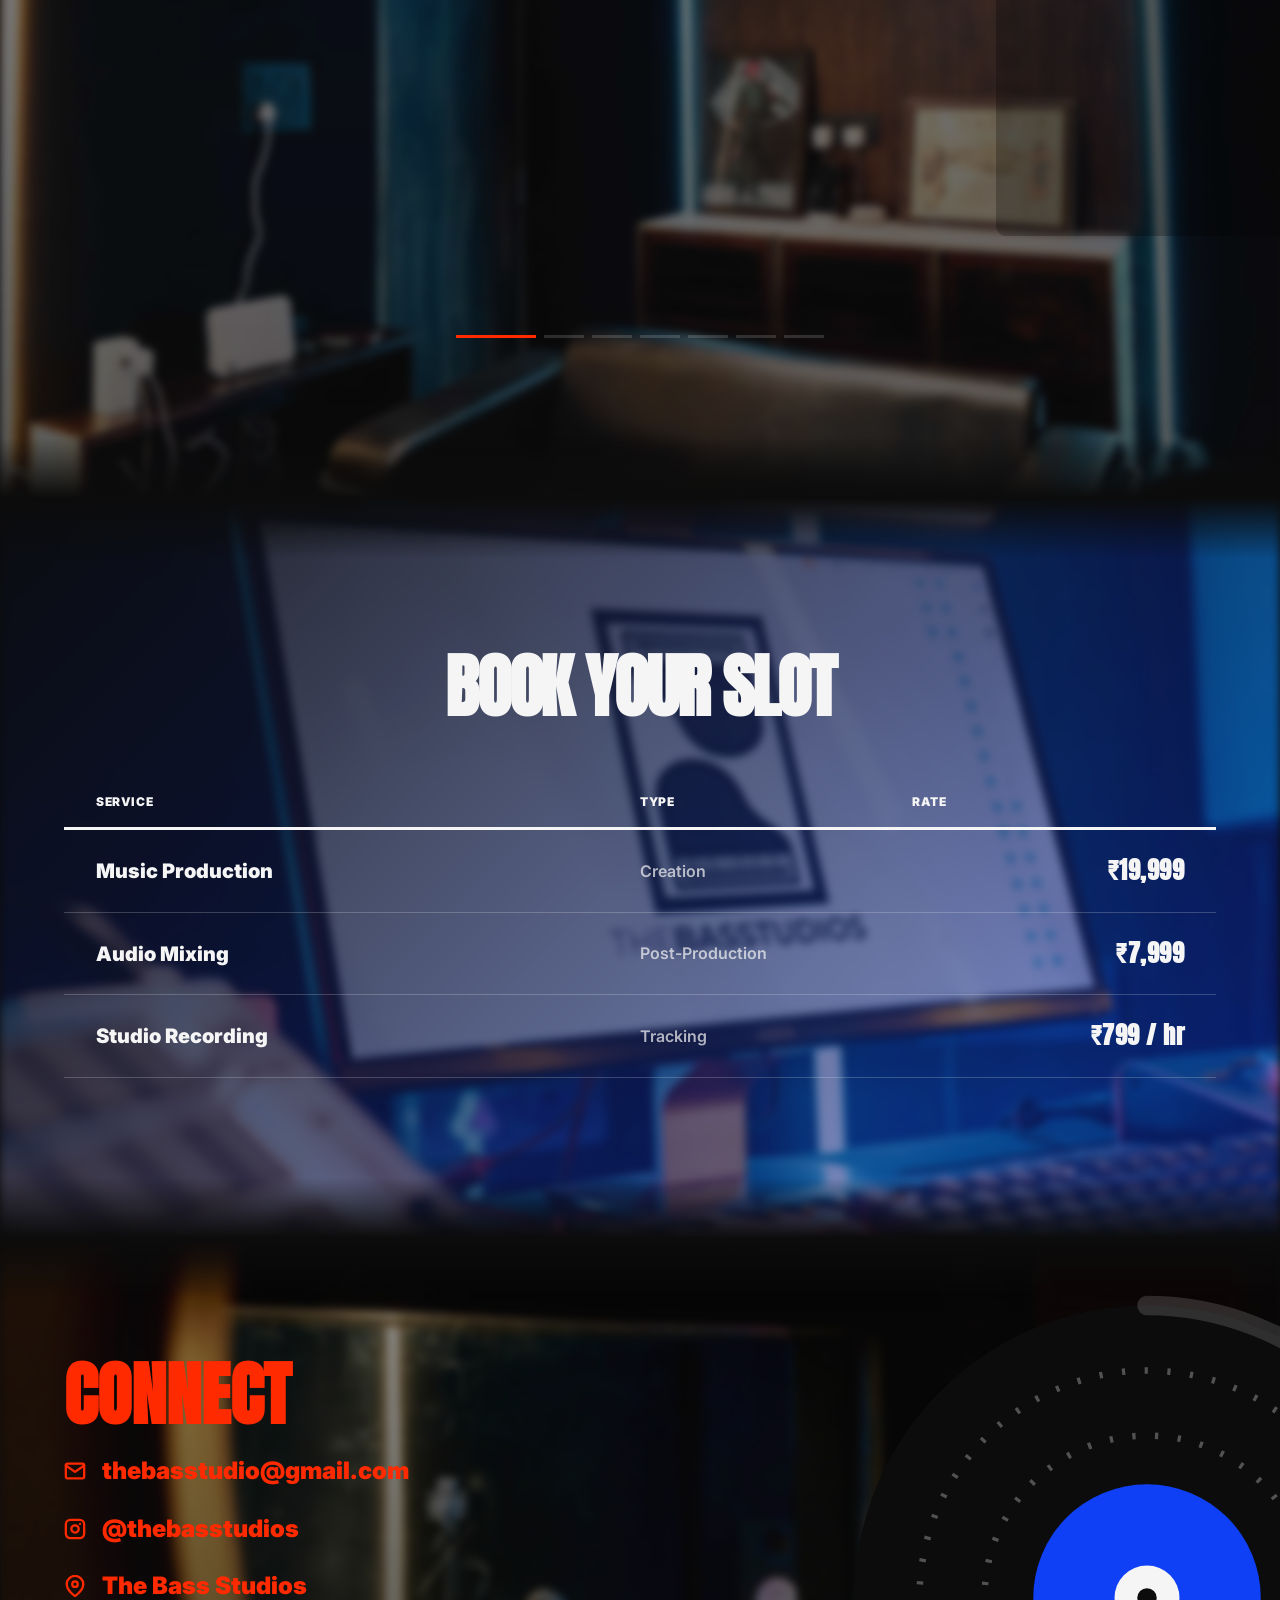
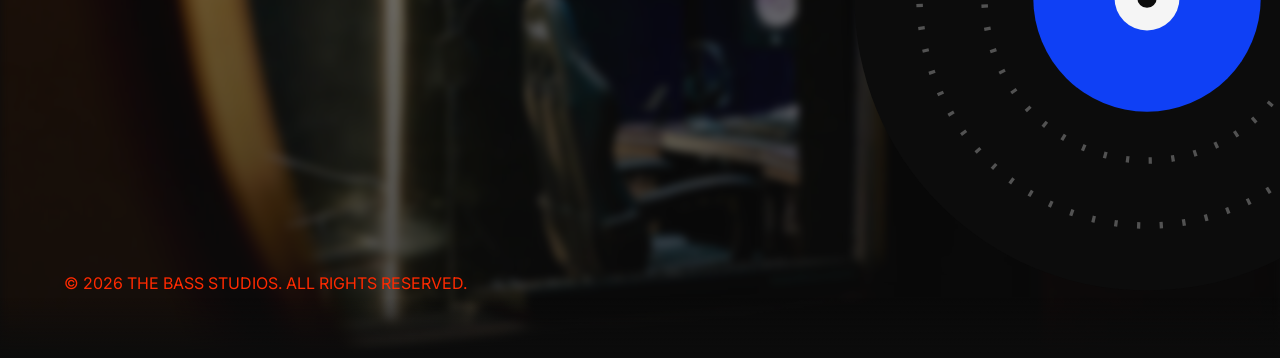
==== commit 8519d401: "Add auto-pause feature for Spotify iframes" ====
--- a/index.html
+++ b/index.html
@@ -252,6 +252,7 @@
         </div>
     </footer>
 
+    <script src="https://open.spotify.com/embed/iframe-api/v1" async></script>
     <script src="js/app.js" defer></script>
 </body>
 
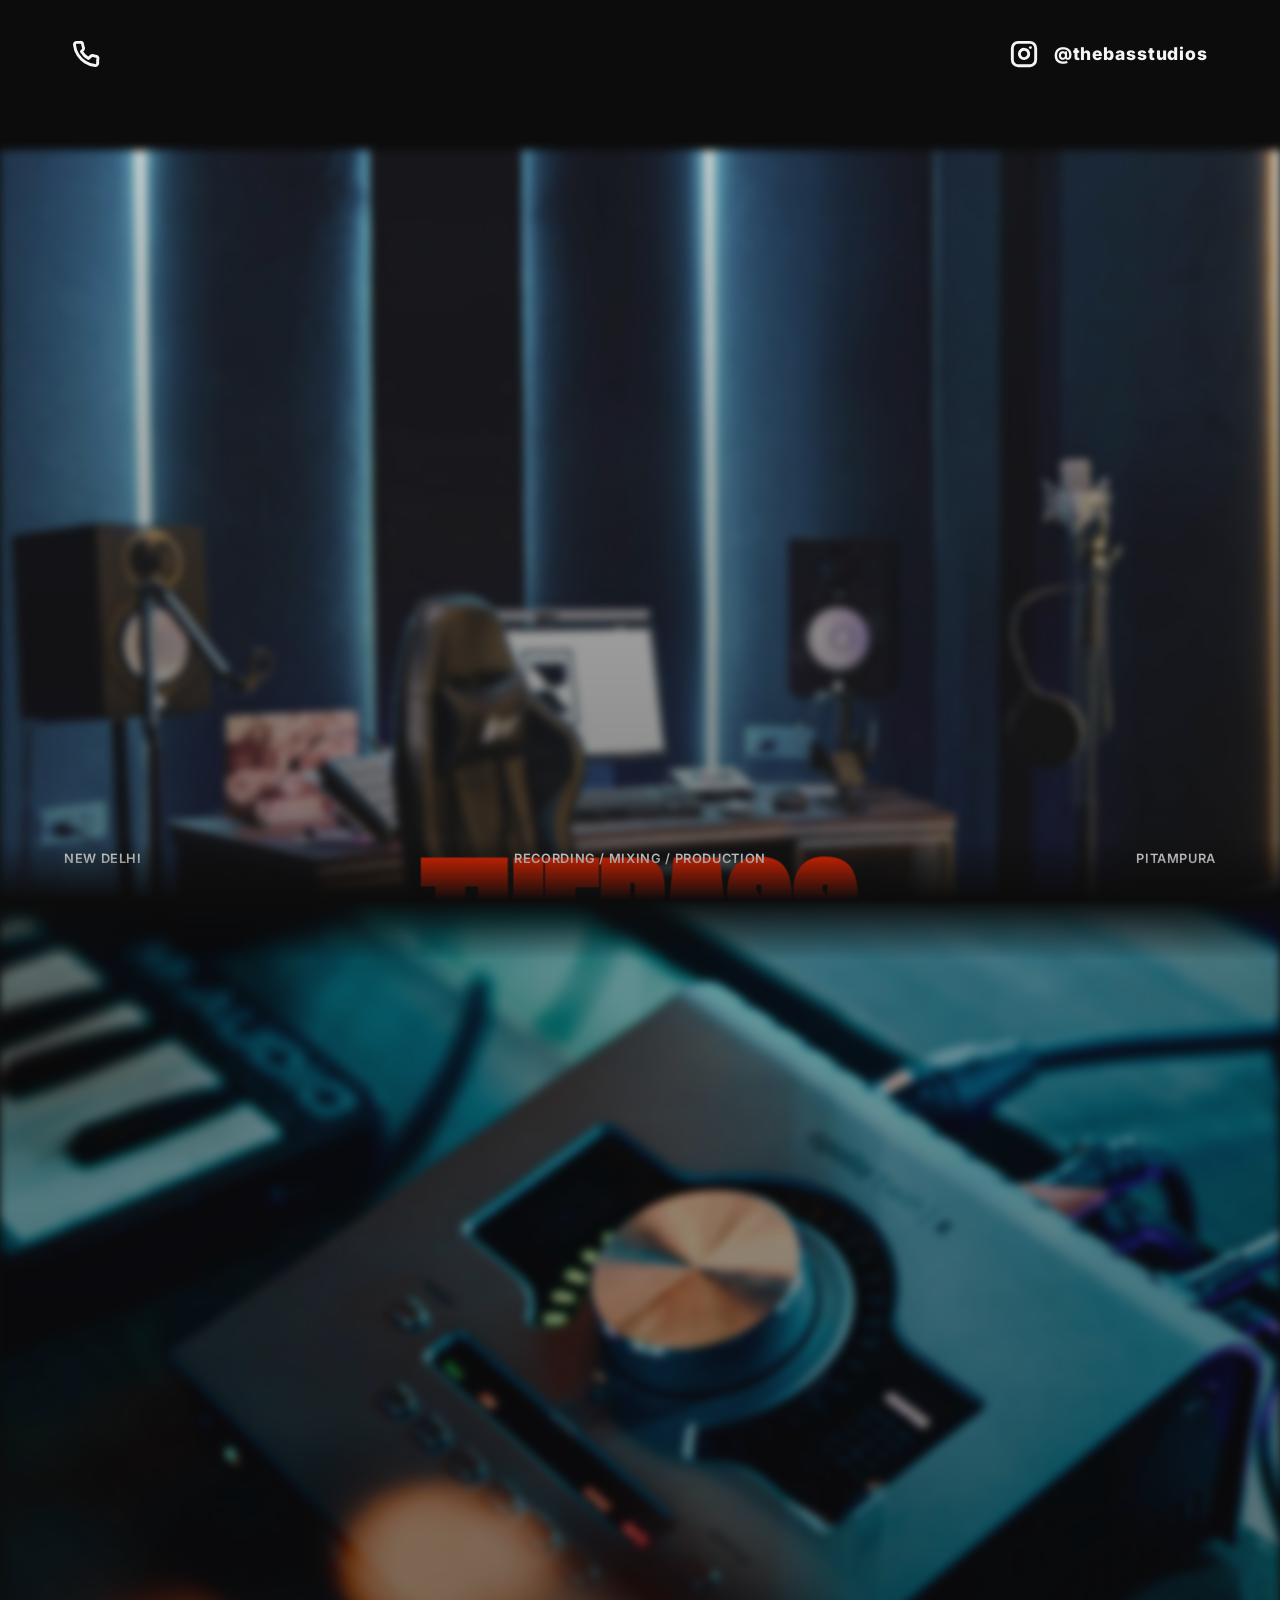
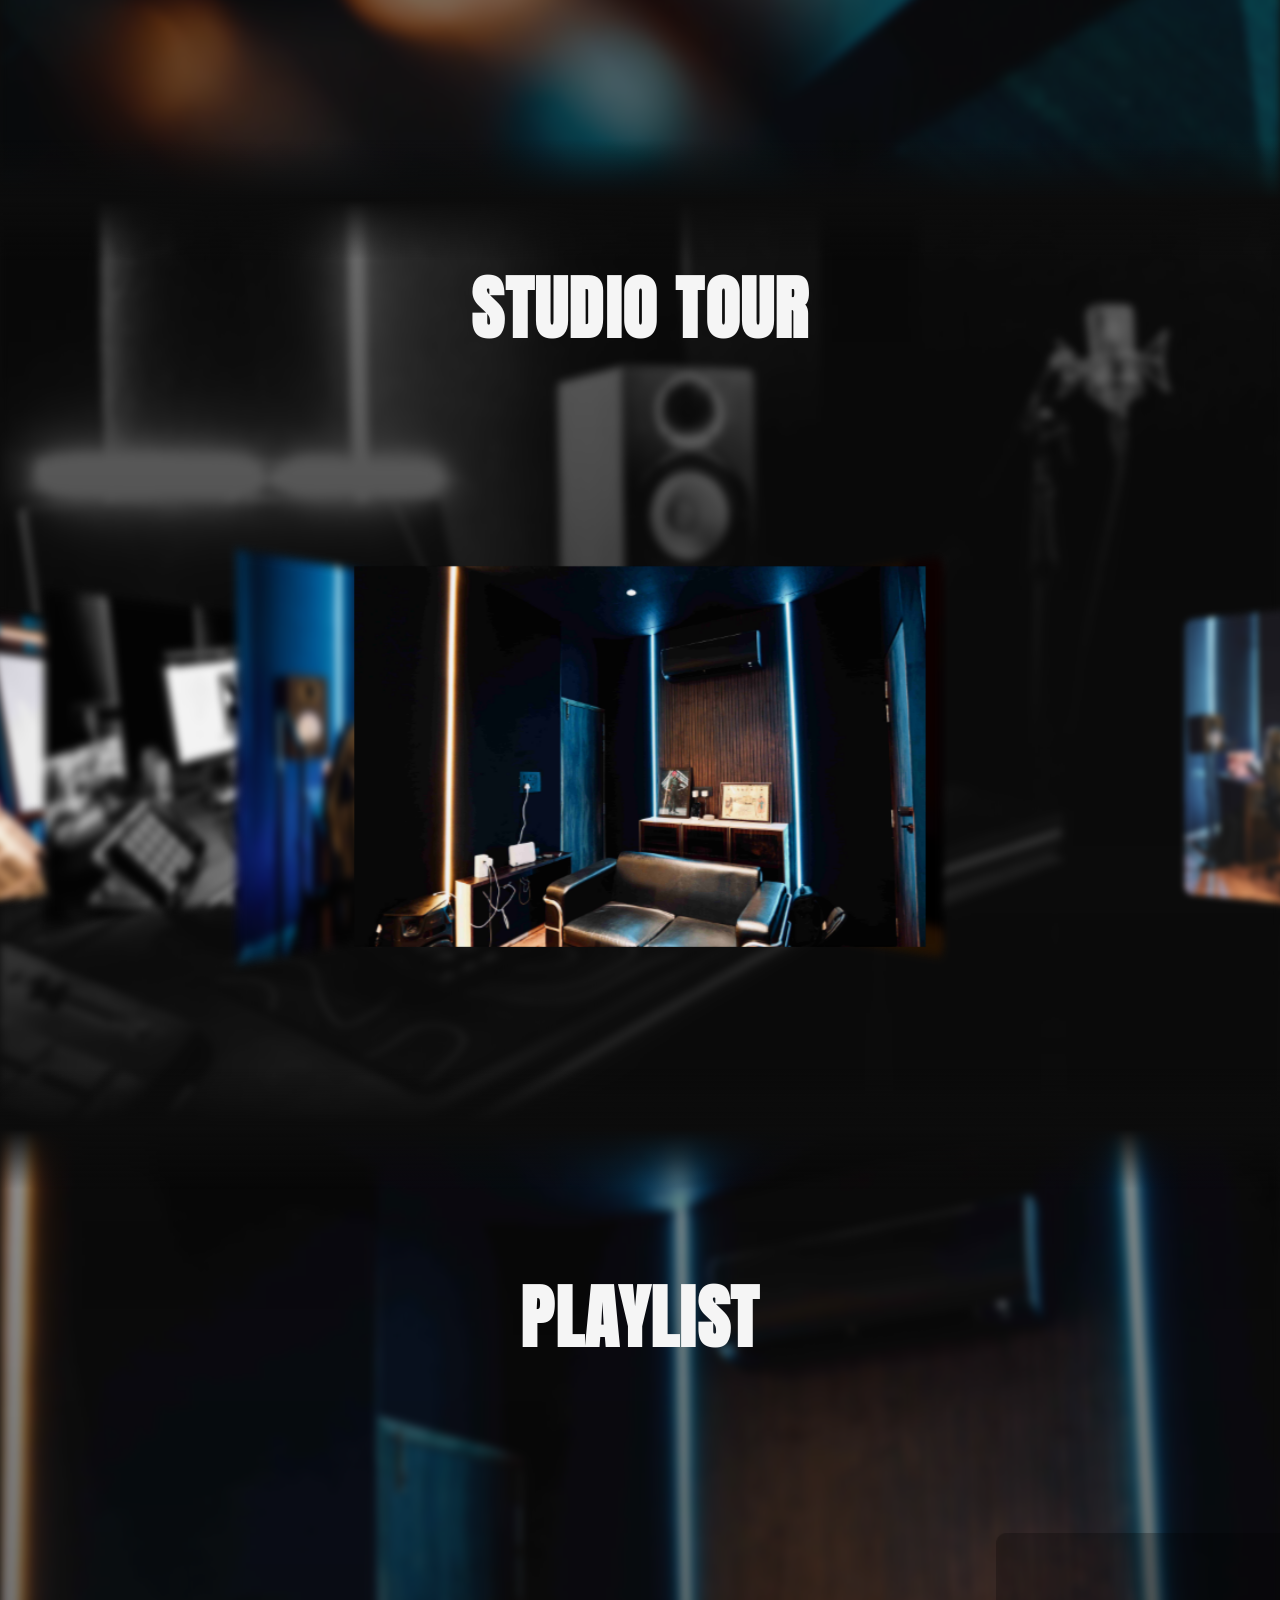
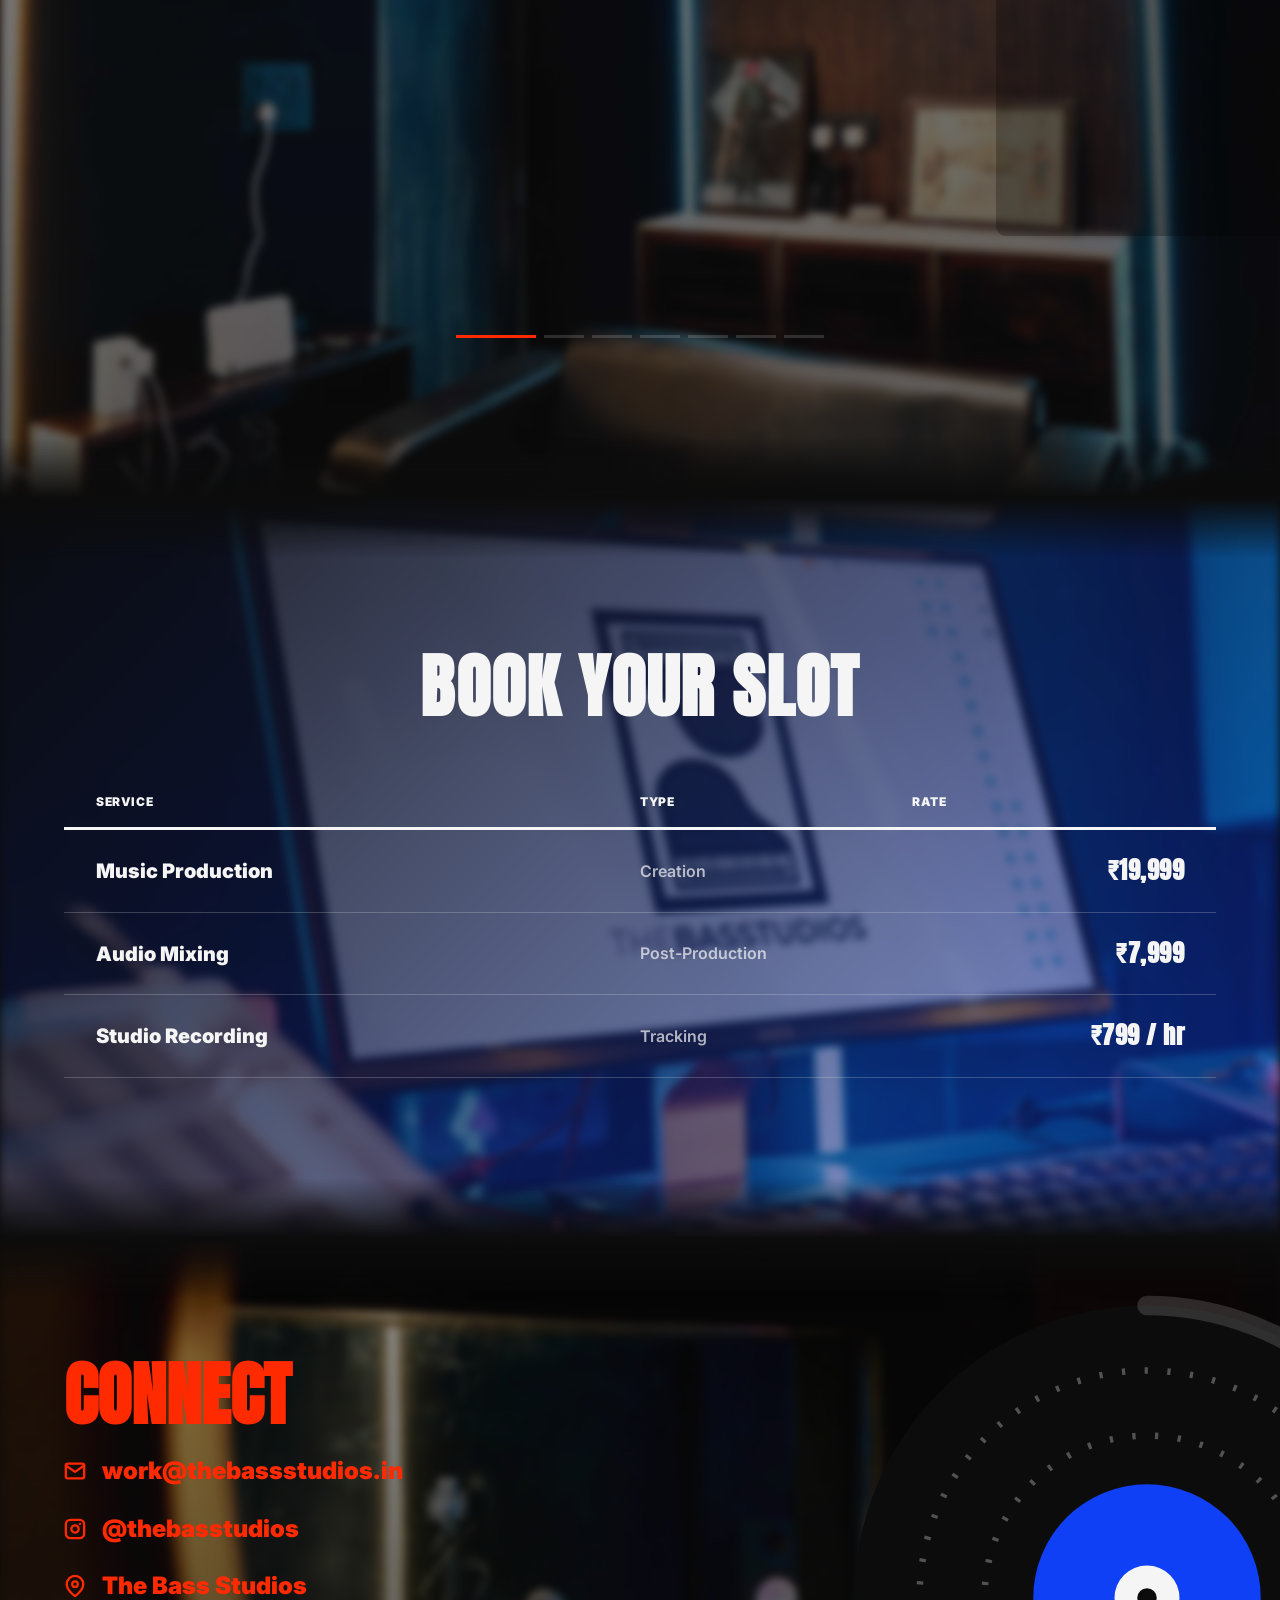
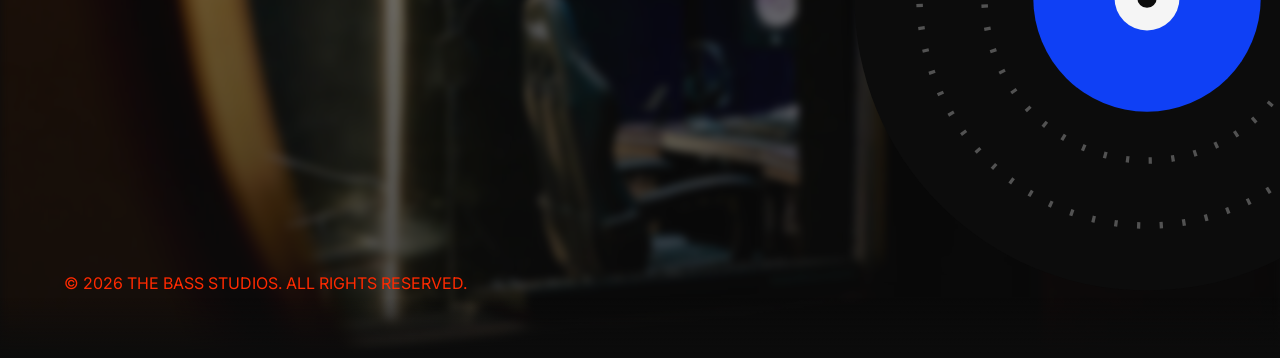
==== commit 4ae5ae99: "Link pricing rows to WhatsApp" ====
--- a/index.html
+++ b/index.html
@@ -6,10 +6,12 @@
     <meta name="viewport" content="width=device-width, initial-scale=1.0">
     <title>The Bass Studios | New Delhi</title>
     <!-- SEO & Metadata -->
-    <meta name="description" content="The Bass Studios - Premier recording, music production, and audio mixing in Pitampura, New Delhi.">
+    <meta name="description"
+        content="The Bass Studios - Premier recording, music production, and audio mixing in Pitampura, New Delhi.">
     <meta name="theme-color" content="#0c0c0c">
     <meta property="og:title" content="The Bass Studios | New Delhi">
-    <meta property="og:description" content="Premier recording, music production, and audio mixing in Pitampura, New Delhi.">
+    <meta property="og:description"
+        content="Premier recording, music production, and audio mixing in Pitampura, New Delhi.">
     <meta property="og:type" content="website">
     <meta property="og:url" content="https://thebassstudios.in">
     <meta name="twitter:card" content="summary_large_image">
@@ -73,7 +75,8 @@
         <section class="sec-manifesto">
             <div class="manifesto-content">
                 <h2 class="manifesto-text">we believe in<br>no compromises.</h2>
-                <p class="manifesto-subtext">This studio is built around intention to keep the process simple and the standards high.</p>
+                <p class="manifesto-subtext">This studio is built around intention to keep the process simple and the
+                    standards high.</p>
             </div>
         </section>
 
@@ -82,18 +85,30 @@
             <h2 class="section-title">STUDIO TOUR</h2>
             <div class="gallery-container">
                 <div class="gallery-track">
-                    <div class="gallery-slide"><img src="images/IMG_7823.jpg" alt="Studio Gear" loading="lazy" decoding="async"></div>
-                    <div class="gallery-slide"><img src="images/IMG_7824.jpg" alt="Recording Booth" loading="lazy" decoding="async"></div>
-                    <div class="gallery-slide"><img src="images/IMG_7827.jpeg" alt="Monitor Detail" loading="lazy" decoding="async"></div>
-                    <div class="gallery-slide"><img src="images/IMG_7828.jpeg" alt="Control Room" loading="lazy" decoding="async"></div>
-                    <div class="gallery-slide"><img src="images/IMG_7833.jpeg" alt="Rack Gear" loading="lazy" decoding="async"></div>
-                    <div class="gallery-slide"><img src="images/IMG_7834.jpeg" alt="Screen Setup" loading="lazy" decoding="async"></div>
-                    <div class="gallery-slide"><img src="images/IMG_7835.jpg" alt="Interior Wide" loading="lazy" decoding="async"></div>
-                    <div class="gallery-slide"><img src="images/IMG_7837.jpeg" alt="Lounge Area" loading="lazy" decoding="async"></div>
-                    <div class="gallery-slide"><img src="images/IMG_7838.jpeg" alt="Detail Shot" loading="lazy" decoding="async"></div>
-                    <div class="gallery-slide"><img src="images/IMG_8042.jpg" alt="Hardware Interface" loading="lazy" decoding="async"></div>
-                    <div class="gallery-slide"><img src="images/IMG_8043.jpg" alt="Mic Setup" loading="lazy" decoding="async"></div>
-                    <div class="gallery-slide"><img src="images/IMG_8046.jpg" alt="Main Workstation" loading="lazy" decoding="async"></div>
+                    <div class="gallery-slide"><img src="images/IMG_7823.jpg" alt="Studio Gear" loading="lazy"
+                            decoding="async"></div>
+                    <div class="gallery-slide"><img src="images/IMG_7824.jpg" alt="Recording Booth" loading="lazy"
+                            decoding="async"></div>
+                    <div class="gallery-slide"><img src="images/IMG_7827.jpeg" alt="Monitor Detail" loading="lazy"
+                            decoding="async"></div>
+                    <div class="gallery-slide"><img src="images/IMG_7828.jpeg" alt="Control Room" loading="lazy"
+                            decoding="async"></div>
+                    <div class="gallery-slide"><img src="images/IMG_7833.jpeg" alt="Rack Gear" loading="lazy"
+                            decoding="async"></div>
+                    <div class="gallery-slide"><img src="images/IMG_7834.jpeg" alt="Screen Setup" loading="lazy"
+                            decoding="async"></div>
+                    <div class="gallery-slide"><img src="images/IMG_7835.jpg" alt="Interior Wide" loading="lazy"
+                            decoding="async"></div>
+                    <div class="gallery-slide"><img src="images/IMG_7837.jpeg" alt="Lounge Area" loading="lazy"
+                            decoding="async"></div>
+                    <div class="gallery-slide"><img src="images/IMG_7838.jpeg" alt="Detail Shot" loading="lazy"
+                            decoding="async"></div>
+                    <div class="gallery-slide"><img src="images/IMG_8042.jpg" alt="Hardware Interface" loading="lazy"
+                            decoding="async"></div>
+                    <div class="gallery-slide"><img src="images/IMG_8043.jpg" alt="Mic Setup" loading="lazy"
+                            decoding="async"></div>
+                    <div class="gallery-slide"><img src="images/IMG_8046.jpg" alt="Main Workstation" loading="lazy"
+                            decoding="async"></div>
                 </div>
             </div>
             <div class="gallery-dots"></div>
@@ -178,23 +193,23 @@
                     <span>RATE</span>
                 </div>
 
-                <div class="track-row">
+                <a href="https://wa.link/gtk0ah" target="_blank" rel="noopener" class="track-row">
                     <span class="t-title">Music Production</span>
                     <span class="t-type">Creation</span>
                     <span class="t-rate">₹19,999</span>
-                </div>
-
-                <div class="track-row">
+                </a>
+
+                <a href="https://wa.link/gtk0ah" target="_blank" rel="noopener" class="track-row">
                     <span class="t-title">Audio Mixing</span>
                     <span class="t-type">Post-Production</span>
                     <span class="t-rate">₹7,999</span>
-                </div>
-
-                <div class="track-row">
+                </a>
+
+                <a href="https://wa.link/gtk0ah" target="_blank" rel="noopener" class="track-row">
                     <span class="t-title">Studio Recording</span>
                     <span class="t-type">Tracking</span>
                     <span class="t-rate">₹799 / hr</span>
-                </div>
+                </a>
             </div>
         </section>
 
@@ -211,7 +226,7 @@
                         <path d="M4 4h16c1.1 0 2 .9 2 2v12c0 1.1-.9 2-2 2H4c-1.1 0-2-.9-2-2V6c0-1.1.9-2 2-2z"></path>
                         <polyline points="22,6 12,13 2,6"></polyline>
                     </svg>
-                    <span>thebasstudio@gmail.com</span>
+                    <span>work@thebassstudios.in</span>
                 </a>
                 <a href="https://instagram.com/thebasstudios" target="_blank" rel="noopener" class="footer-link-item">
                     <svg class="footer-icon" viewBox="0 0 24 24" fill="none" stroke="currentColor" stroke-width="2.5"
--- a/css/style.css
+++ b/css/style.css
@@ -249,6 +249,7 @@
     height: 1em;
     /* anchor block height */
     z-index: 2;
+    margin-left: calc(-0.28em + var(--p, 0) * 0.28em);
 }
 
 .huge-word {
@@ -357,7 +358,7 @@
     font-size: clamp(4rem, 8vw, 10rem);
     text-transform: uppercase;
     text-align: center;
-    line-height: 0.85;
+    line-height: 0.95;
     letter-spacing: -0.02em;
     /* Opacity and Transform managed by JS */
     opacity: 0;
@@ -758,7 +759,7 @@
     text-align: center;
     line-height: 0.8;
     margin-bottom: 4rem;
-    letter-spacing: -0.03em;
+    letter-spacing: 0.02em;
     color: var(--c-white);
 }
 
@@ -787,6 +788,8 @@
     border-bottom: 1px solid rgba(255, 255, 255, 0.2);
     align-items: center;
     transition: background-color 0.3s;
+    text-decoration: none;
+    color: inherit;
 }
 
 .track-row:hover {
